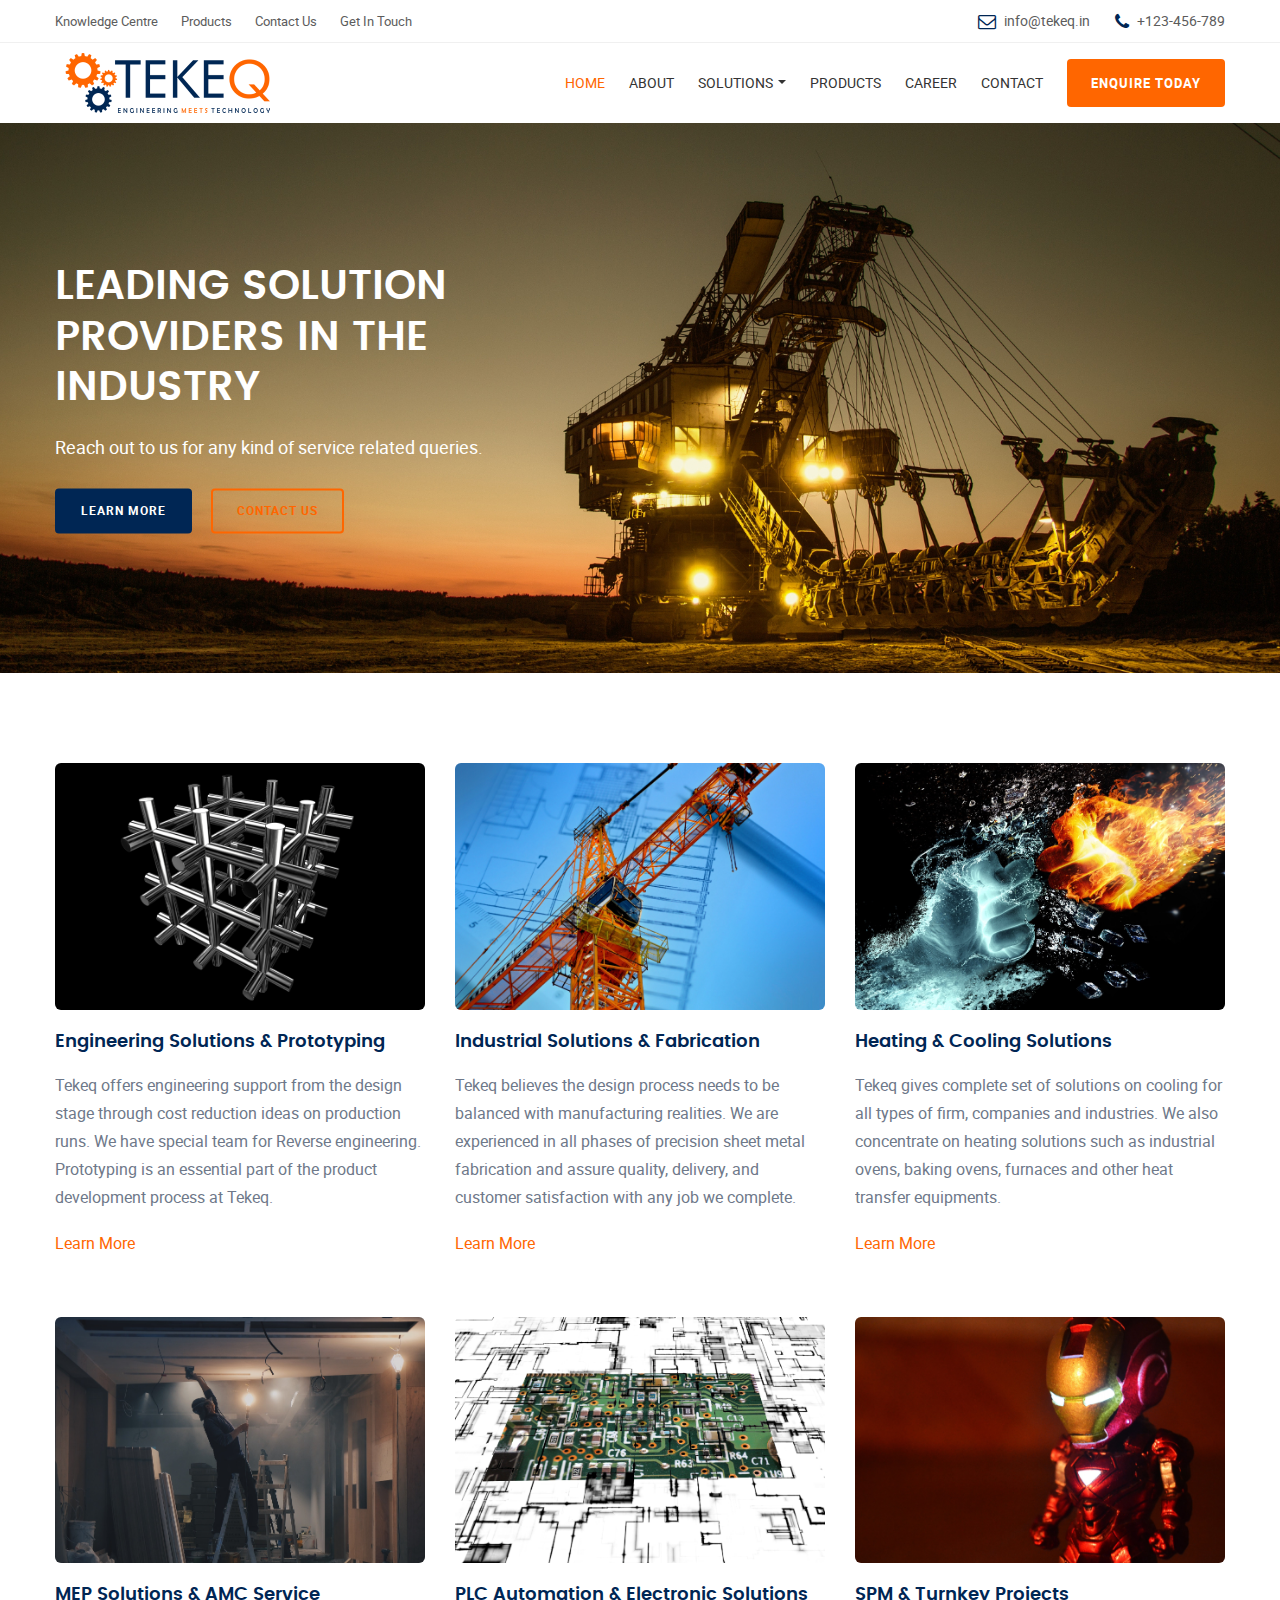
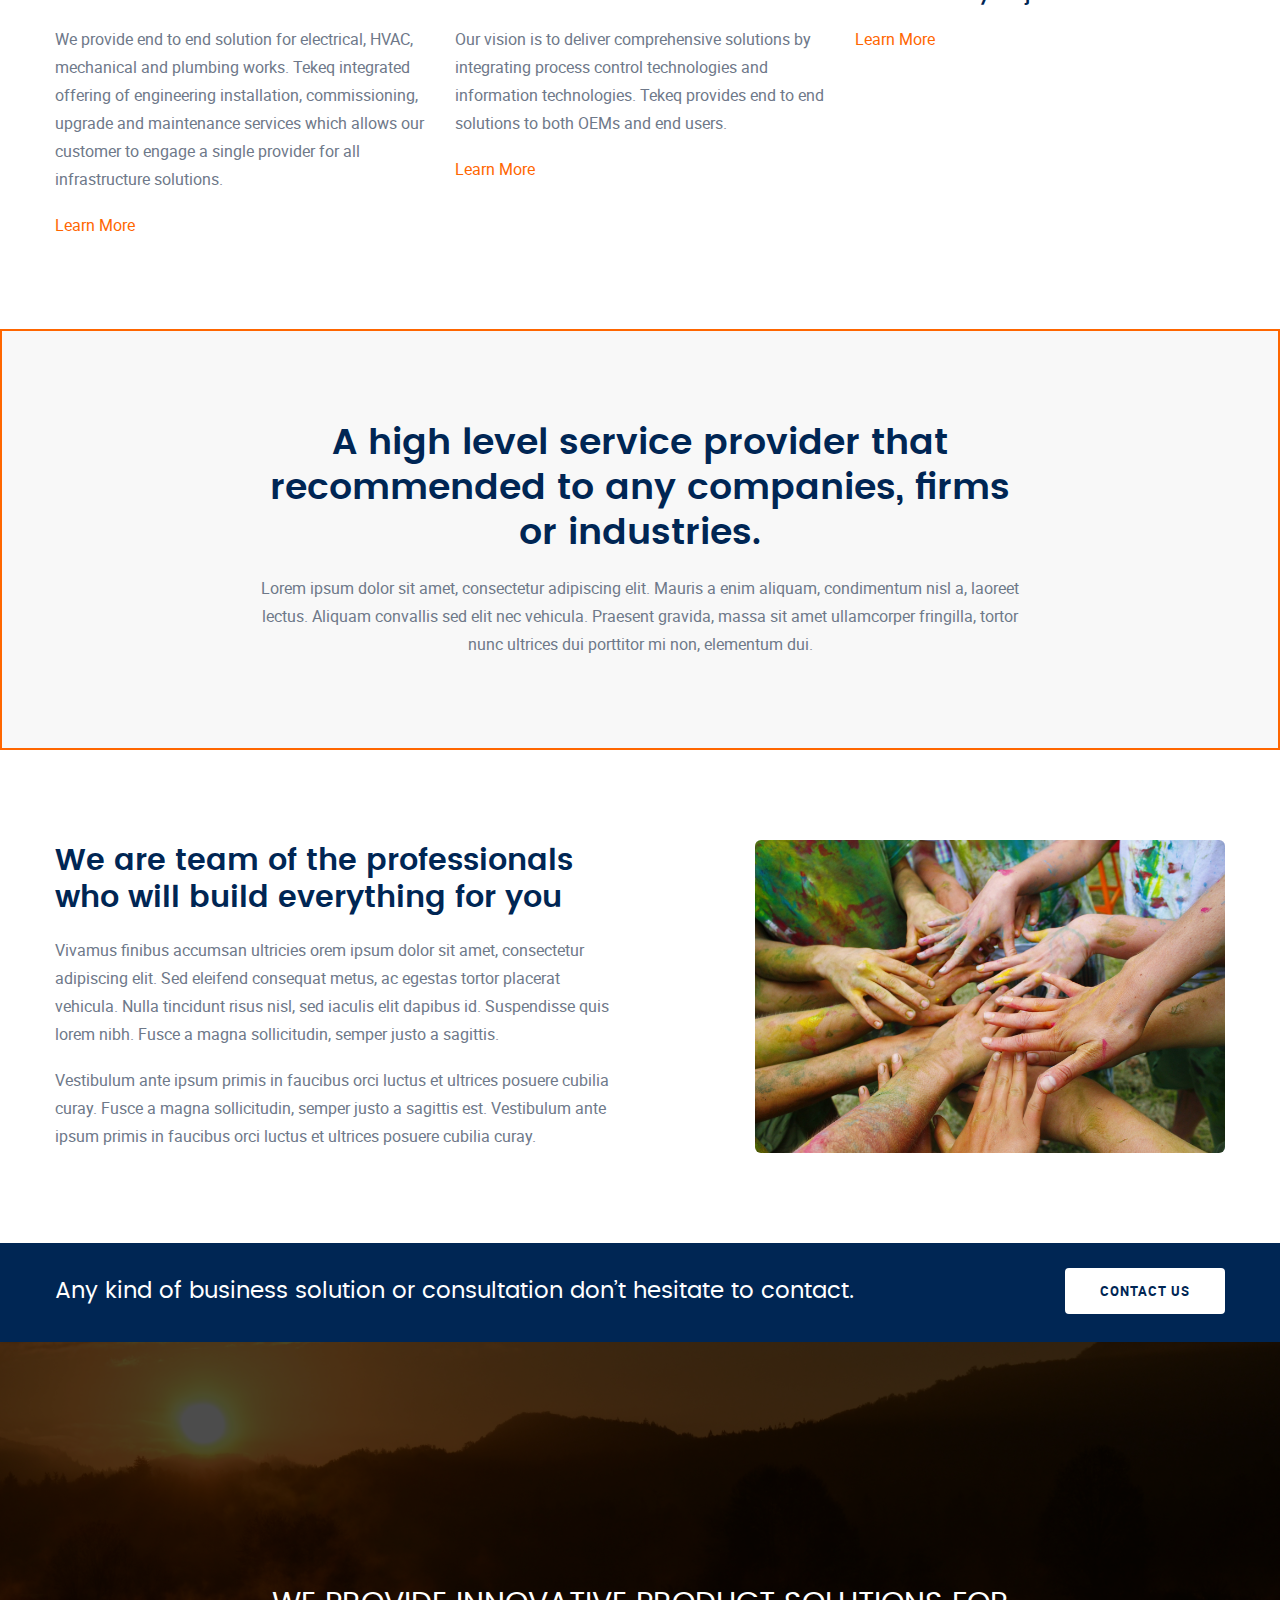
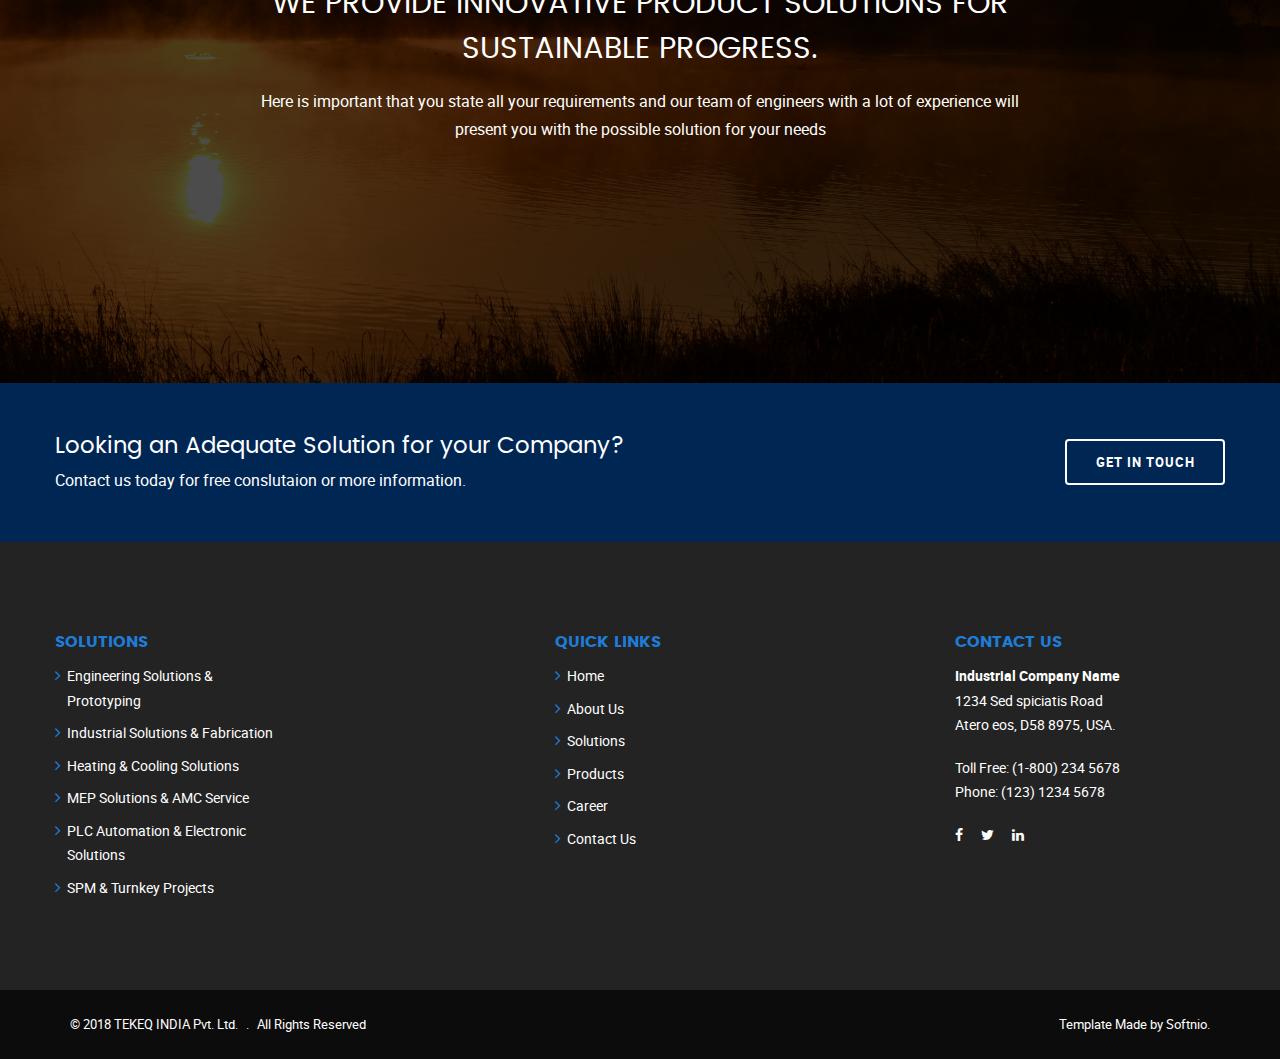
==== index.html @ ae59f421 "First commit" ====
<!DOCTYPE html>
<html lang="zxx">
<head>
	<title>TEKEQ - Engineering Meets Technology</title>
	<meta charset="utf-8" />
	<meta name="viewport" content="width=device-width, initial-scale=1.0" />
	<link rel="icon" href="image/favicon.png" type="image/png" sizes="16x16">
	<link rel="stylesheet" type="text/css" href="css/vendor.bundle.css">
	<link id="style-css" rel="stylesheet" type="text/css" href="css/style.css">
</head>
<body class="site-body style-v1">
	<!-- Header --> 
	<header class="site-header header-s1 is-sticky">
		<!-- Topbar -->
		<div class="topbar">
			<div class="container">
				<div class="row">
					<div class="top-aside top-left">
						<ul class="top-nav">
							<li><a href="#">Knowledge Centre</a></li>
							<li><a href="products.html">Products</a></li>
							<li><a href="contact.html">Contact Us</a></li>
							<li><a href="get-a-quote.html">Get In Touch</a></li>
						</ul>
					</div>
					<div class="top-aside top-right clearfix">
						<ul class="top-contact clearfix">
							<li class="t-email t-email1">
								<em class="fa fa-envelope-o" aria-hidden="true"></em>
								<span><a href="#">info@tekeq.in</a></span>
							</li>
							<li class="t-phone t-phone1">
								<em class="fa fa-phone" aria-hidden="true"></em>
								<span>+123-456-789</span>
							</li>
						</ul>
					</div>
				</div>
			</div>
		</div>
		<!-- #end Topbar -->
		<!-- Navbar -->
		<div class="navbar navbar-primary">
			<div class="container">
				<!-- Logo -->
				<a class="navbar-brand" href="./">
					<img class="logo logo-dark" alt="" src="image/logo.png" srcset="image/logo2x.png 2x">
					<img class="logo logo-light" alt="" src="image/logo-light.png" srcset="image/logo-light2x.png 2x">
				</a>
				<!-- #end Logo -->
				<div class="navbar-header">
					<button type="button" class="navbar-toggle collapsed" data-toggle="collapse" data-target="#mainnav" aria-expanded="false">
						<span class="sr-only">Menu</span>
						<span class="icon-bar"></span>
						<span class="icon-bar"></span>
						<span class="icon-bar"></span>
					</button>
					<!-- Q-Button for Mobile -->
					<div class="quote-btn"><a class="btn" href="get-a-quote.html">Enquire Today</a></div>
				</div>
				<!-- MainNav -->
				<nav class="navbar-collapse collapse" id="mainnav">
					<ul class="nav navbar-nav">
						<li class="dropdown active"><a href="./" class="dropdown-toggle">Home</a></li>
						<li><a href="about-us.html">About</a></li>
						<li class="dropdown">
							<a href="solutions.html" class="dropdown-toggle">Solutions <b class="caret"></b></a>
							<ul class="dropdown-menu">
								<li><a href="solution-engineering.html">Engineering Solutions & Prototyping</a></li>
								<li><a href="solution-industrial.html">Industrial Solutions & Fabrication</a></li>
								<li><a href="solution-heating.html">Heating & Cooling Solutions</a></li>
								<li><a href="solution-mep.html">MEP Solutions & AMC Service</a></li>
								<li><a href="solution-plc.html">PLC Automation & Electronic Solutions</a></li>
								<li><a href="solution-spm.html">SPM & Turnkey Projects</a></li>
							</ul>
						</li>
						<li><a href="products.html">Products</a></li>
						<li><a href="career.html">Career</a></li>
						<li><a href="contact.html">Contact</a></li>
						<li class="quote-btn"><a class="btn" href="get-a-quote.html">Enquire Today</a></li>
					</ul>
				</nav>        
				<!-- #end MainNav -->
			</div>
		</div>
		<!-- #end Navbar -->
		<!-- Banner/Slider -->
		<div id="slider" class="banner banner-slider carousel slide carousel-fade">
			<!-- Wrapper for Slides -->
			<div class="carousel-inner">
				<div class="item active">
					<!-- Set the first background image using inline CSS below. -->
					<div class="fill" style="background-image:url('image/leading_solution.jpg');">
						<div class="banner-content">
							<div class="container">
								<div class="row">
									<div class="banner-text al-left pos-left light">
										<div class="animated fadeInRight">
											<h2 class="ucap">Leading Solution Providers in the <br>Industry</h2>
											<p>Reach out to us for any kind of service related queries.</p>
											<div class="banner-cta">
												<a class="btn" href="solution-single.html">Learn More</a>
												<a class="btn btn-alt btn-outline" href="contact-us.html">Contact Us</a>
											</div>
										</div>
									</div>
								</div>
							</div>
						</div>
					</div>
				</div>
				<div class="item">
					<!-- Set the second background image using inline CSS below. -->
					<div class="fill" style="background-image:url('image/conduct.jpeg');">
						<div class="banner-content">
							<div class="container">
								<div class="row">
									<div class="banner-text al-left pos-left light">
										<div class="animated fadeInRight">
											<h2 class="ucap">High standard <br>of quality</h2>
											<p>We are perfectionists that will never, EVER compromise.</p>
											<div class="banner-cta">
												<a class="btn" href="solution-single-alter.html">Learn More</a>
												<a class="btn btn-light btn-outline" href="contact-us.html">Contact Us</a>
											</div>
										</div>
									</div>
								</div>
							</div>
						</div>					
					</div>
				</div>
				<div class="item">
					<!-- Set the third background image using inline CSS below. -->
					<div class="fill" style="background-image:url('image/team.jpeg');">
						<div class="banner-content">
							<div class="container">
								<div class="row">
									<div class="banner-text al-left pos-left light">
										<div class="animated fadeInRight">
											<h2 class="ucap">We are team of the professionals</h2>
											<p>Values are the part of our DNA.</p>
											<div class="banner-cta">
												<a class="btn" href="solution-single-extend.html">Learn More</a>
												<a class="btn btn-light btn-outline" href="contact-us.html">Contact Us</a>
											</div>
										</div>
									</div>
								</div>
							</div>
						</div>					
					</div>
				</div>
			</div>
			<!-- Left and right controls -->
			<a class="left carousel-control" href="#slider" role="button" data-slide="prev">
				<span class="glyphicon glyphicon-chevron-left" aria-hidden="true"></span>
				<span class="sr-only">Previous</span>
			</a>
			<a class="right carousel-control" href="#slider" role="button" data-slide="next">
				<span class="glyphicon glyphicon-chevron-right" aria-hidden="true"></span>
				<span class="sr-only">Next</span>
			</a>
		</div>
		<!-- #end Banner/Slider -->
	</header>
	<!-- End Header -->

	<!-- Service Section -->
	<div class="section section-services section-pad">
	    <div class="container">
	        <div class="content row">
	        	<!-- Feature Row  -->
				<div class="feature-row feature-service-row row">
					<div class="col-md-4 col-sm-6 even first">
						<!-- feature box -->
						<div class="feature boxed">
							<a href="solution-single.html">
								<div class="fbox-photo">
									<img src="image/engineering_solutions.jpg" alt="Engineering Solutions & Prototyping">
								</div>
							</a>
							<div class="fbox-content">
								<h3><a href="solution-single.html">Engineering Solutions & Prototyping</a></h3>
								<p>Tekeq offers engineering support from the design stage through cost reduction ideas on production runs. We have special team for Reverse engineering. Prototyping is an essential part of the product development process at Tekeq.</p>
								<p><a href="engineering-solutions.html" class="btn-link">Learn More</a></p>
							</div>
						</div>
						<!-- End Feature box -->
					</div>
					<div class="col-md-4 col-sm-6 odd">
						<!-- feature box -->
						<div class="feature boxed">
							<a href="solution-single-alter.html">
								<div class="fbox-photo">
									<img src="image/industrial_solutions.jpg" alt="Industrial Solutions & Fabrication">
								</div>
							</a>
							<div class="fbox-content">
								<h3><a href="solution-single-alter.html">Industrial Solutions & Fabrication</a></h3>
								<p>Tekeq believes the design process needs to be balanced with manufacturing realities. We are experienced in all phases of precision sheet metal fabrication and assure quality, delivery, and customer satisfaction with any job we complete.</p>
								<p><a href="industrial-solutions.html" class="btn-link">Learn More</a></p>
							</div>
						</div>
						<!-- End Feature box -->
					</div>
					<div class="col-md-4 col-sm-6 even">
						<!-- feature box -->
						<div class="feature boxed">
							<a href="solution-single-extend.html">
								<div class="fbox-photo">
									<img src="image/heating_cooling.jpg" alt="Heating & Cooling Solutions">
								</div>
							</a>
							<div class="fbox-content">
								<h3><a href="solution-single-extend.html">Heating & Cooling Solutions</a></h3>
								<p>Tekeq gives complete set of solutions on cooling for all types of firm, companies and industries. We also concentrate on heating solutions such as industrial ovens, baking ovens, furnaces and other heat transfer equipments.</p>
								<p><a href="heating-cooling.html" class="btn-link">Learn More</a></p>
							</div>
						</div>
						<!-- End Featur box -->
					</div>
					<div class="col-md-4 col-sm-6 odd">
						<!-- featured box -->
						<div class="feature boxed">
							<a href="solution-single.html">
								<div class="fbox-photo">
									<img src="image/mep.jpg" alt="MEP Solutions & AMC Service">
								</div>
							</a>
							<div class="fbox-content">
								<h3><a href="solution-single.html">MEP Solutions & AMC Service</a></h3>
								<p>We provide end to end solution for electrical, HVAC, mechanical and plumbing works. Tekeq integrated offering of engineering installation, commissioning, upgrade and maintenance services which allows our customer to engage a single provider for all infrastructure solutions.</p>
								<p><a href="solution-single.html" class="btn-link">Learn More</a></p>
							</div>
						</div>
						<!-- End Feature box -->
					</div>
					<div class="col-md-4 col-sm-6 odd">
						<!-- featured box -->
						<div class="feature boxed">
							<a href="solution-single-alter.html">
								<div class="fbox-photo">
									<img src="image/plc.jpg" alt="PLC Automation & Electronic Solutions">
								</div>
							</a>
							<div class="fbox-content">
								<h3><a href="solution-single-alter.html">PLC Automation & Electronic Solutions</a></h3>
								<p>Our vision is to deliver comprehensive solutions by integrating process control technologies and information technologies. Tekeq provides end to end solutions to both OEMs and end users.</p>
								<p><a href="solution-single-alter.html" class="btn-link">Learn More</a></p>
							</div>
						</div>
						<!-- End Feature box -->
					</div>
					<div class="col-md-4 col-sm-6 odd">
						<!-- featured box -->
						<div class="feature boxed">
							<a href="solution-single-extend.html">
								<div class="fbox-photo">
									<img src="image/spm_turnkey.jpg" alt="SPM & Turnkey Projects">
								</div>
							</a>
							<div class="fbox-content">
								<h3><a href="solution-single-extend.html">SPM & Turnkey Projects</a></h3>
								<p></p>
								<p><a href="solution-single-extend.html" class="btn-link">Learn More</a></p>
							</div>
						</div>
						<!-- End Feature box -->
					</div>
				</div>
				<!-- Feture Row  #end -->
	        </div>
	    </div>
	</div>
	<!-- End Section -->

	<!--Content  -->
	<div class="bg-light section-pad">
		<div class="container">
			<div class="content row">

				<div class="wide-sm center">
					<h1>A high level service provider that recommended to any companies, firms or industries.</h1>
					<p>Lorem ipsum dolor sit amet, consectetur adipiscing elit. Mauris a enim aliquam, condimentum nisl a, laoreet lectus. Aliquam convallis sed elit nec vehicula. Praesent gravida, massa sit amet ullamcorper fringilla, tortor nunc ultrices dui porttitor mi non, elementum dui.</p>
				</div>

			</div>			
		</div>
	</div>
	<!-- End conetnt -->

	<!-- Content -->
	<div class="section section-about section-pad">
		<div class="container">
			<div class="content row">

				<div class="row row-vm">
					<div class="col-md-6 res-m-bttm">
						<h2>We are team of the professionals who will build everything for you</h2>
						<p>Vivamus finibus accumsan ultricies orem ipsum dolor sit amet, consectetur adipiscing elit. Sed eleifend consequat metus, ac egestas tortor placerat vehicula. Nulla tincidunt risus nisl, sed iaculis elit dapibus id. Suspendisse quis lorem nibh. Fusce a magna sollicitudin, semper justo a sagittis.</p>
						<p>Vestibulum ante ipsum primis in faucibus orci luctus et ultrices posuere cubilia curay. Fusce a magna sollicitudin, semper justo a sagittis est. Vestibulum ante ipsum primis in faucibus orci luctus et ultrices posuere cubilia curay.</p>
					</div>
					<div class="col-md-5 col-md-offset-1">
						<img src="image/team.jpg" alt="">
					</div>
				</div>

			</div>	
		</div>
	</div>
	<!-- End content -->


	<!-- Call Action -->
	<div class="call-action cta-small">
		<div class="cta-block">
			<div class="container">
				<div class="content row">

					<div class="cta-sameline">
						<h3>Any kind of business solution or consultation don’t hesitate to contact.</h3>
						<a class="btn btn-light" href="contact.html">Contact Us</a>
					</div>

				</div>
			</div>
		</div>
	</div>
	<!-- End Section -->

	<!-- CTA-Parallax -->
	<div class="call-action has-parallax cta-large" style="background-image: url('image/innovative1.jpg');">
		<div class="cta-block">
			<div class="container">
				<div class="content row">

					<div class="cta-content wide-sm center">
						<h2>We provide innovative product solutions for sustainable progress.</h2>
						<p>Here is important that you state all your requirements and our team of engineers with a lot of experience will present you with the possible solution for your needs</p>
					</div>
				</div>
			</div>
		</div>
	</div>
	<!-- End Section -->

	<!-- 
	************** ONGOING PROJECT *************
	<div class="section section-projects recent-project section-pad">
	    <div class="container">
	        <div class="content row">
				<h2 class="heading-section center">Ongoing Project</h2>
				<div class="feature-row feature-project-row mgfix">
					<div class="owl-carousel loop has-carousel" data-items="4" data-navs="true">
						<div class="even">
							<div class="feature feature-project boxed">
								<a href="project-single.html">
									<div class="fbox-photo">
										<img src="image/work-sm-a.jpg" alt="">
									</div>
								</a>
								<div class="fbox-content">
									<h3><a href="project-single.html">Altria Warehouse Complex</a></h3>
								</div>
							</div>
						</div>
						<div class="odd">
							<div class="feature feature-project boxed">
								<a href="project-single.html">
									<div class="fbox-photo">
										<img src="image/work-sm-c.jpg" alt="">
									</div>
								</a>
								<div class="fbox-content">
									<h3><a href="project-single.html">Apollo Hill Project</a></h3>
								</div>
							</div>
						</div>
						<div class="even">
							<div class="feature feature-project boxed">
								<a href="project-single.html">
									<div class="fbox-photo">
										<img src="image/work-sm-b.jpg" alt="">
									</div>
								</a>
								<div class="fbox-content">
									<h3><a href="project-single.html">Balko Wind Power</a></h3>
								</div>
							</div>
						</div>
						<div class="odd">
							<div class="feature feature-project boxed">
								<a href="project-single.html">
									<div class="fbox-photo">
										<img src="image/work-sm-e.jpg" alt="">
									</div>
								</a>
								<div class="fbox-content">
									<h3><a href="project-single.html">Rocky Forge Refinary</a></h3>
								</div>
							</div>
						</div>
						<div class="odd">
							<div class="feature feature-project boxed">
								<a href="project-single.html">
									<div class="fbox-photo">
										<img src="image/work-sm-f.jpg" alt="">
									</div>
								</a>
								<div class="fbox-content">
									<h3><a href="project-single.html">Mingo Village Mining</a></h3>
								</div>
							</div>
						</div>
					</div>
				</div>
	        </div>
	    </div>
	</div>
	End ONGOING PROJECT

	*********** Testimonials **********
	<div class="section section-quotes section-pad bg-light">
		<div class="container">
			<div class="content row">
				<div class="col-md-offset-2 col-md-8 center">
					<h2 class="heading-section">What Our Client Say's</h2>
				</div>
				<div class="gaps"></div>
				<div class="testimonials">
					<div id="testimonial" class="quotes-slider col-md-8 col-md-offset-2">
						<div class="owl-carousel loop has-carousel" data-items="1" data-loop="true" data-dots="true" data-auto="true">
							<div class="item">
								<div class="quotes">
									<div class="quotes-text center">
										<p>Sed ut perspiciatis unde omnis iste natus error sit voluptatem accusantium doloremque laudantium, totam rem aperiam, eaque ipsa quae ab illo inventore veritatis et quasi architecto beatae vitae dicta sunt explicabo nemo enim ipsam.</p>
									</div>
									<div class="profile">
										<h5>John Doe</h5>
										<h6>CEO, Company Name</h6>
									</div>
								</div>
							</div>
							<div class="item">
								<div class="quotes">
									<div class="quotes-text center">
										<p>Sed ut perspiciatis unde omnis iste natus error sit voluptatem accusantium doloremque laudantium, totam rem aperiam, eaque ipsa quae ab illo inventore veritatis et quasi architecto beatae vitae dicta sunt explicabo. Nemo enim ipsam.</p>
									</div>
									<div class="profile">
										<h5>John Doe</h5>
										<h6>CEO, Company Name</h6>
									</div>
								</div>
							</div>
						</div>
					</div>
				</div>	
			</div>
		</div>
	</div> 
	End Testimonials

	************** Client logo *************
	<div class="section section-logos section-pad-md bdr-top bg-light">
		<div class="container">
			<div class="content row">
				<div class="owl-carousel loop logo-carousel">
					<div class="logo-item"><img alt="" width="190" height="82" src="image/cl-logo1.png"></div>
					<div class="logo-item"><img alt="" width="190" height="82" src="image/cl-logo2.png"></div>
					<div class="logo-item"><img alt="" width="190" height="82" src="image/cl-logo3.png"></div>
					<div class="logo-item"><img alt="" width="190" height="82" src="image/cl-logo4.png"></div>
					<div class="logo-item"><img alt="" width="190" height="82" src="image/cl-logo5.png"></div>
					<div class="logo-item"><img alt="" width="190" height="82" src="image/cl-logo6.png"></div>
				</div>
			</div>
		</div>	
	</div>
	End Client logo -->

	<!-- Call Action -->
	<div class="call-action bg-primary">
		<div class="cta-block">
			<div class="container">
				<div class="content row">

					<div class="cta-sameline">
						<h3>Looking an Adequate Solution for your Company?</h3>
						<p>Contact us today for free conslutaion or more information.</p>
						<a class="btn btn-outline" href="get-a-quote.html">Get In Touch</a>
					</div>

				</div>
			</div>
		</div>
	</div>
	<!-- End Section -->

	<!-- Footer Widget-->
	<div class="footer-widget section-pad">
		<div class="container">
			<div class="row">

				<div class="widget-row row">
					<div class="footer-col col-md-5 col-sm-6 res-m-bttm">
						<!-- Each Widget -->
						<div class="wgs wgs-footer wgs-menu">
							<h5 class="wgs-title">Solutions</h5>
							<div class="wgs-content">
								<ul class="menu col-md-6 npl">
									<li><a href="#">Engineering Solutions & Prototyping</a></li>
									<li><a href="#">Industrial Solutions & Fabrication</a></li>
									<li><a href="#">Heating & Cooling Solutions</a></li>
									<li><a href="#">MEP Solutions & AMC Service</a></li>
									<li><a href="#">PLC Automation & Electronic Solutions</a></li>
									<li><a href="#">SPM & Turnkey Projects</a></li>
								</ul>
								
							</div>
						</div>
						<!-- End Widget -->
					</div>
					<div class="footer-col col-md-4 col-sm-6 res-m-bttm">
						<!-- Each Widget -->
						<div class="wgs wgs-footer wgs-menu">
							<h5 class="wgs-title">Quick Links</h5>
							<div class="wgs-content">
								<ul class="menu">
									<li><a href="index.html">Home</a></li>
									<li><a href="about-us.html">About Us</a></li>
									<li><a href="solutions.html">Solutions</a></li>
									<li><a href="products.html">Products</a></li>
									<li><a href="career.html">Career</a></li>
									<li><a href="contact.html">Contact Us</a></li>
								</ul>
							</div>
						</div>
						<!-- End Widget -->
					</div>
					
					<div class="footer-col col-md-3 col-sm-6">
						<!-- Each Widget -->
						<div class="wgs wgs-footer">
							<h5 class="wgs-title">Contact us</h5>
							<div class="wgs-content">
								<p><strong>Industrial Company Name</strong><br>
									1234 Sed spiciatis Road <br>
									Atero eos, D58 8975, USA.</p>
								<p><span>Toll Free</span>: (1-800) 234 5678<br>
									<span>Phone</span>: (123) 1234 5678</p>
								<ul class="social">
									<li><a href="#"><em class="fa fa-facebook" aria-hidden="true"></em></a></li>
									<li><a href="#"><em class="fa fa-twitter" aria-hidden="true"></em></a></li>
									<li><a href="#"><em class="fa fa-linkedin" aria-hidden="true"></em></a></li>
								</ul>
							</div>
						</div>
						<!-- End Widget -->
					</div>

				</div>

			</div>
		</div>
	</div>
	<!-- End Footer Widget -->

	<!-- Copyright -->
	<div class="copyright">
		<div class="container">
			<div class="row">
				<div class="site-copy col-sm-7">
					<p>&copy; 2018 TEKEQ INDIA Pvt. Ltd. <span class="sep"> . </span> All Rights Reserved</p>
				</div>
				<div class="site-by col-sm-5 al-right">
					<p>Template Made by <a href="http://softnio.com/" target="_blank">Softnio.</a></p>
				</div>
 				
			</div>
		</div>
	</div>
	<!-- End Copyright -->

	<!-- Rreload Image for Slider -->
	<div class="preload hide">
		<img alt="" src="image/leading_solution.jpg">
		<img alt="" src="image/conduct.jpeg">
		<img alt="" src="image/team.jpeg">
	</div>
	<!-- End -->

	<!-- Preloader !active please if you want -->
	<!-- <div id="preloader"><div id="status">&nbsp;</div></div> -->
	<!-- Preloader End -->

	<!-- JavaScript Bundle -->
	<script src="js/jquery.bundle.js"></script>
	<!-- Theme Script init() -->
	<script src="js/script.js"></script>
	<!-- End script -->
</body>
</html>
---- css/style.css ----
/**
Template Name: Industrial - HTML Template
Author: Softnio
Version: 1.0.0
Update: 08.29.2017
*/
/**
 * Table of Contents
 * 1.0 - Fonts
 * 2.0 - Resets
 * 2.1 - General
 * 3.0 - Header/Navbar
 * 4.0 - Banner/Slider
 * 5.0 - Call-Action
 * 6.0 - Page Content
 * 7.0 - Forms
 * 8.0 - Stats
 * 9.0 - Testimonials
 * 10.0 - Clients Logo
 * 11.0 - Widgets
 * 12.0 - Footer / Copyright
 * 13.0 - Blog/News
 * 14.0 - FAQs
 * 15.0 - Feature Box
 * 16.0 - Teams Member
 * 17.0 - Gallery with Filter
 * 18.0 - Products
 * 19.0 - Responsive
 * 20.0 - Version Wise
 * 21.0 - Extra/Additional
 */
/* ===============================
	1.0 FONTS
   =============================== */
@font-face {
  font-family: 'Roboto';
  src: url("../fonts/roboto/roboto-regular-webfont.eot");
  src: url("../fonts/roboto/roboto-regular-webfont.eot?#iefix") format("embedded-opentype"), url("../fonts/roboto/roboto-regular-webfont.woff2") format("woff2"), url("../fonts/roboto/roboto-regular-webfont.woff") format("woff"), url("../fonts/roboto/roboto-regular-webfont.ttf") format("truetype");
  font-weight: 400;
}
@font-face {
  font-family: 'Roboto';
  src: url("../fonts/roboto/roboto-bold-webfont.eot");
  src: url("../fonts/roboto/roboto-bold-webfont.eot?#iefix") format("embedded-opentype"), url("../fonts/roboto/roboto-bold-webfont.woff2") format("woff2"), url("../fonts/roboto/roboto-bold-webfont.woff") format("woff"), url("../fonts/roboto/roboto-bold-webfont.ttf") format("truetype");
  font-weight: 700;
}
@font-face {
  font-family: 'Roboto';
  src: url("../fonts/roboto/roboto-light-webfont.eot");
  src: url("../fonts/roboto/roboto-light-webfont.eot?#iefix") format("embedded-opentype"), url("../fonts/roboto/roboto-light-webfont.woff2") format("woff2"), url("../fonts/roboto/roboto-light-webfont.woff") format("woff"), url("../fonts/oroboto/roboto-light-webfont.ttf") format("truetype");
  font-weight: 300;
}
@font-face {
  font-family: 'Poppins';
  src: url("../fonts/poppins/poppins-light-webfont.eot");
  src: url("../fonts/poppins/poppins-light-webfont.eot?#iefix") format("embedded-opentype"), url("../fonts/poppins/poppins-light-webfont.woff2") format("woff2"), url("../fonts/poppins/poppins-light-webfont.woff") format("woff"), url("../fonts/poppins/poppins-light-webfont.ttf") format("truetype");
  font-weight: 300;
}
@font-face {
  font-family: 'Poppins';
  src: url("../fonts/poppins/poppins-regular-webfont.eot");
  src: url("../fonts/poppins/poppins-regular-webfont.eot?#iefix") format("embedded-opentype"), url("../fonts/poppins/poppins-regular-webfont.woff2") format("woff2"), url("../fonts/poppins/poppins-regular-webfont.woff") format("woff"), url("../fonts/poppins/poppins-regular-webfont.ttf") format("truetype");
  font-weight: 400;
}
@font-face {
  font-family: 'Poppins';
  src: url("../fonts/poppins/poppins-semibold-webfont.eot");
  src: url("../fonts/poppins/poppins-semibold-webfont.eot?#iefix") format("embedded-opentype"), url("../fonts/poppins/poppins-semibold-webfont.woff2") format("woff2"), url("../fonts/poppins/poppins-semibold-webfont.woff") format("woff"), url("../fonts/poppins/poppins-semibold-webfont.ttf") format("truetype");
  font-weight: 600;
}
@font-face {
  font-family: 'Poppins';
  src: url("../fonts/poppins/poppins-bold-webfont.eot");
  src: url("../fonts/poppins/poppins-bold-webfont.eot?#iefix") format("embedded-opentype"), url("../fonts/poppins/poppins-bold-webfont.woff2") format("woff2"), url("../fonts/poppins/poppins-bold-webfont.woff") format("woff"), url("../fonts/poppins/poppins-bold-webfont.ttf") format("truetype");
  font-weight: 700;
}
/* ===============================
    2.0 Resets
   =============================== */
body {
  font-family: "Roboto", sans-serif;
  color: #6e7889;
  font-size: 16px;
  line-height: 1.75;
  font-weight: 400;
}

html, body {
  overflow-x: hidden;
}

h1, h2, h3, h4, h5, h6 {
  font-family: "Poppins", sans-serif;
  line-height: 1.25;
  font-weight: 600;
}
h1.color-secondary, h2.color-secondary, h3.color-secondary, h4.color-secondary, h5.color-secondary, h6.color-secondary {
  color: #FF6600;
}
h1.color-primary, h2.color-primary, h3.color-primary, h4.color-primary, h5.color-primary, h6.color-primary {
  color: #002654;
}

h1, .h1, .heading-lg, .heading-lg-lead {
  font-size: 2.25em;
  color: #002654;
}

h2, .h2 {
  font-size: 1.875em;
  color: #002654;
}

h3, .h3, h4, .h4, .heading-md, .heading-md-lead {
  font-size: 1.45em;
  font-weight: 600;
  color: #353a42;
}

h4, .h4 {
  font-size: 1.25em;
  color: #353a42;
}

h5, .h5 {
  font-size: 1.125em;
  font-weight: 700;
  color: #353a42;
}

h6, .h6, .heading-sm, .heading-sm-lead {
  font-size: .875em;
  color: #353a42;
  font-weight: 700;
}

ul, ol {
  padding: 0px;
  margin: 0px;
}
ul li, ol li {
  list-style: none;
}

h1, h2, h3, h4, h5, h6, p, ul, ol, table {
  margin: 0 0 18px;
}
h1:last-child, h2:last-child, h3:last-child, h4:last-child, h5:last-child, h6:last-child, p:last-child, ul:last-child, ol:last-child, table:last-child {
  margin-bottom: 0;
}

.heading-section {
  font-size: 1.875em;
}
.heading-section.heading-sm {
  font-size: 1.375em;
}

.heading-lead {
  font-size: 2.25em;
}
.heading-lead.heading-sm {
  font-size: 1.5em;
}

.heading-section, .heading-lead {
  margin-bottom: 30px;
}
.heading-section:last-child, .heading-lead:last-child {
  margin-bottom: 0;
}
.heading-section:not(.with-line) + h3, .heading-section:not(.with-line) + h4, .heading-section:not(.with-line) + h5, .heading-lead:not(.with-line) + h3, .heading-lead:not(.with-line) + h4, .heading-lead:not(.with-line) + h5 {
  margin-top: -20px;
}

.heading-section.with-line, .heading-lead.with-line {
  padding-bottom: 15px;
}
.heading-section.with-line::after, .heading-lead.with-line::after {
  display: block;
}

.heading-section {
  text-transform: uppercase;
  color: #002654;
  font-weight: 600;
}
.heading-section.color-secondary {
  color: #FF6600;
}
.heading-section.color-primary {
  color: #002654;
}
.heading-section.color-default {
  color: #b4b9c3;
}

.heading-sm-lead, .heading-md-lead, .heading-lg-lead {
  letter-spacing: 4px;
  font-weight: 300;
  font-family: "Roboto", sans-serif;
  text-transform: uppercase;
}
.heading-sm-lead + h1, .heading-sm-lead + h2, .heading-sm-lead + h3, .heading-sm-lead + h4, .heading-sm-lead + h5, .heading-sm-lead + h4, .heading-md-lead + h1, .heading-md-lead + h2, .heading-md-lead + h3, .heading-md-lead + h4, .heading-md-lead + h5, .heading-md-lead + h4, .heading-lg-lead + h1, .heading-lg-lead + h2, .heading-lg-lead + h3, .heading-lg-lead + h4, .heading-lg-lead + h5, .heading-lg-lead + h4 {
  margin-top: -5px;
}

.heading-sm-lead, .heading-md-lead {
  color: #353a42;
}
.heading-sm-lead.color-primary, .heading-md-lead.color-primary {
  color: #002654;
}
.heading-sm-lead.color-secondary, .heading-md-lead.color-secondary {
  color: #FF6600;
}

.with-line {
  position: relative;
  padding-bottom: 15px;
}
.with-line::after {
  display: none;
  content: "";
  position: absolute;
  bottom: 0;
  display: block;
  width: 60px;
  height: 2px;
  margin: 15px 0 0;
  background-color: #002654;
}
.light .with-line::after {
  background-color: #fff;
}
.with-line.al-center::after, .with-line.center::after {
  left: 50%;
  margin-left: -30px;
}
.with-line.al-right::after {
  right: 0;
}

.light, .light h1, .light h2, .light h3, .light h4, .light h5, .light h6 {
  color: #fff;
}

blockquote {
  margin: 30px 0;
  color: #888;
}
blockquote:first-child {
  margin-top: 0;
}
blockquote:last-child {
  margin-bottom: 0;
}
blockquote p:last-child strong {
  color: #002654;
}

p + h1, p + h2, p + h3, p + h4, p + h5, p + h4, ul + h1, ul + h2, ul + h3, ul + h4, ul + h5, ul + h4, ol + h1, ol + h2, ol + h3, ol + h4, ol + h5, ol + h4, table + h1, table + h2, table + h3, table + h4, table + h5, table + h4 {
  margin-top: 35px;
}

a {
  outline: 0;
  transition: all 0.5s;
  color: #002654;
}
a:link, a:visited {
  text-decoration: none;
}
a:hover, a:focus, a:active {
  outline: 0;
  color: #FF6600;
}

img {
  outline: 0;
  border: 0 none;
  max-width: 100%;
  height: auto;
  vertical-align: top;
  -ms-border-radius: 6px;
  border-radius: 6px;
}
img + h2, img h3, img h4 {
  margin-top: 15px;
}
img.alignright {
  padding: 0;
  float: right;
  margin: 5px 0 10px 30px;
}
img.alignleft {
  padding: 0;
  float: left;
  margin: 5px 30px 10px 0;
}
img.aligncenter {
  float: none;
  display: block;
  margin: 5px auto 15px;
}
img.aligncenter:first-child {
  margin-top: 0;
}
img.aligncenter:last-child {
  margin-bottom: 0;
}

hr, .hr {
  margin: 35px 0;
}
hr:first-child, .hr:first-child {
  margin-top: 0;
}
hr:last-child, .hr:last-child {
  margin-bottom: 0;
}

input:focus {
  border-color: #66afe9;
  outline: 0;
  box-shadow: 0 0 0 transparent;
}

.al-center, .center {
  text-align: center;
}
.al-center .with-line:after, .center .with-line:after {
  left: 50%;
  margin-left: -35px;
}

.al-right {
  text-align: right;
}
.al-right .with-line:after {
  right: 0;
}

.al-left {
  text-align: left;
}

.ucap {
  text-transform: uppercase;
}

#preloader {
  position: fixed;
  top: 0;
  left: 0;
  right: 0;
  bottom: 0;
  background-color: #fff;
  z-index: 10000;
}

#status {
  width: 100px;
  height: 100px;
  position: absolute;
  left: 50%;
  top: 50%;
  background-image: url(../image/loading.gif);
  background-repeat: no-repeat;
  background-position: center;
  background-size: 38px auto;
  margin: -50px 0 0 -50px;
}

#gmap {
  display: block;
  width: 100%;
  height: 400px;
  pointer-events: none;
  background: #58B;
}

.section-pad {
  padding-top: 90px;
  padding-bottom: 90px;
}
.section-pad-sm {
  padding-top: 45px;
  padding-bottom: 45px;
}
.section-pad-md {
  padding-top: 67.5px;
  padding-bottom: 67.5px;
}
.section-pad-lg {
  padding-top: 135px;
  padding-bottom: 135px;
}
.section-pad.nopd {
  padding-top: 0;
  padding-bottom: 0;
}

.pad-0, .nopd {
  padding: 0px;
}

.npl {
  padding-left: 0px;
}

.npr {
  padding-right: 0px;
}

.space-top {
  margin-top: 20px;
}
.space-top-sm {
  margin-top: 15px;
}
.space-top-md {
  margin-top: 30px;
}
.space-bottom {
  margin-bottom: 20px;
}
.space-bottom-sm {
  margin-bottom: 15px;
}
.space-bottom-md {
  margin-bottom: 30px;
}

.nomg {
  margin-top: 0;
  margin-bottom: 0;
}

.wide-lg {
  max-width: 1170px;
  margin: 0 auto;
}
.wide-md {
  max-width: 970px;
  margin: 0 auto;
}
.wide-sm {
  max-width: 770px;
  margin: 0 auto;
}
.wide-xs {
  max-width: 570px;
  margin: 0 auto;
}

.row-vm {
  align-items: center;
  display: flex;
}

.container-fluid > .row > .row {
  margin-left: 0;
  margin-right: 0;
}

.col-list .row + .row {
  margin-top: 30px;
}

.clear {
  clear: both;
  display: block;
  height: 0;
  width: 100%;
}

.first[class*="col-"] {
  clear: left;
}

.nomg[class*="wide-"] {
  margin: 0;
}

.imagebg {
  background-repeat: no-repeat;
  background-position: 50% 50%;
  background-size: cover;
  opacity: 0;
}
.imagebg img {
  display: none;
}
.imagebg.bgloaded {
  opacity: 1;
}

.has-bg, .fixed-bg {
  background-repeat: no-repeat;
  background-position: 50% 50%;
  background-size: cover;
}

.has-bg {
  position: relative;
}
.has-bg:after {
  position: absolute;
  top: 0;
  left: 0;
  right: 0;
  bottom: 0;
  content: "";
  background-color: #000;
  opacity: .6;
  z-index: 0;
}
.has-bg.bg-primary:after {
  background-color: #002654;
}
.has-bg.bg-secondary:after {
  background-color: #FF6600;
}
.has-bg.bg-light:after {
  background-color: #f8f8f8;
}
.has-bg .container {
  position: relative;
  z-index: 1;
}

.fixed-bg {
  background-attachment: fixed;
}

.error-page {
  background: url("../image/bg-404.jpg") no-repeat 50% 0;
  background-size: cover;
  min-height: 700px;
  padding-top: 200px;
  padding-bottom: 350px;
  text-align: center;
}
.error-page h1 {
  font-size: 150px;
  color: #002654;
}
.error-page p {
  font-size: 24px;
  font-weight: 300;
  color: #fff;
}
.error-page p + p {
  font-size: 16px;
  font-weight: 400;
  margin-top: 10px;
}
.error-page p + p a {
  color: #002654;
  box-shadow: 0 1px 0 #002654;
}
.error-page p + p a:hover {
  box-shadow: none;
}

.btn {
  font-family: "Roboto", sans-serif;
  font-size: 12px;
  line-height: 1.4;
  font-weight: 700;
  padding: 12px 24px;
  text-align: center;
  text-transform: uppercase;
  letter-spacing: 1px;
  color: #fff;
  border: 2px solid #002654;
  background-color: #002654;
  box-sizing: border-box;
  transition: all 0.4s;
  -ms-border-radius: 4px;
  border-radius: 4px;
}
.btn:hover, .btn:focus {
  background-color: #FF6600;
  border-color: #FF6600;
  color: #fff;
}
.btn.btn-alt {
  background: #FF6600;
  border-color: #FF6600;
}
.btn.btn-alt:hover, .btn.btn-alt:focus {
  background: #002654;
  border-color: #002654;
}
.btn.btn-outline {
  color: #002654;
  background-color: transparent;
}
.btn.btn-outline:hover, .btn.btn-outline:focus {
  color: #fff;
  background: #002654;
  border-color: #002654;
}
.btn.btn-outline.btn-alt {
  color: #FF6600;
}
.btn.btn-outline.btn-alt:hover, .btn.btn-outline.btn-alt:focus {
  color: #fff;
  background: #FF6600;
  border-color: #FF6600;
}
.btn.btn-outline.btn-light {
  color: #fff;
  border-color: #fff;
}
.btn.btn-outline.btn-light:hover, .btn.btn-outline.btn-light:focus {
  background: #002654;
  border-color: #002654;
}
.btn.btn-outline.btn-light.btn-alt:hover, .btn.btn-outline.btn-light.btn-alt:focus {
  background: #FF6600;
  border-color: #FF6600;
}
.btn.btn-light:not(.btn-outline) {
  color: #002654;
  border-color: #fff;
  background-color: #fff;
}
.btn.btn-light:not(.btn-outline):hover, .btn.btn-light:not(.btn-outline):focus {
  color: #fff;
  background: #002654;
  border-color: #002654;
}
.btn.btn-light:not(.btn-outline).btn-alt {
  color: #FF6600;
}
.btn.btn-light:not(.btn-outline).btn-alt:hover, .btn.btn-light:not(.btn-outline).btn-alt:focus {
  color: #fff;
  background: #FF6600;
  border-color: #FF6600;
}
.btn.btn-center {
  margin: 0 auto;
  width: auto;
  min-width: 160px;
}
.btn.btn-lg {
  padding: 16px 35px;
  font-size: 16px;
  -ms-border-radius: 4px;
  border-radius: 4px;
}
.btn.btn-md {
  padding: 8px 20px;
}
.btn.btn-sm {
  padding: 3px 12px 4px;
  font-weight: 400;
}
.btn.round {
  -ms-border-radius: 60px;
  border-radius: 60px;
}

.table-responsive {
  margin-bottom: 30px;
}
.table-responsive:last-child, .table-responsive .table {
  margin-bottom: 0;
}

.table > tbody > tr > td, .table > tbody > tr > th, .table > tfoot > tr > td, .table > tfoot > tr > th, .table > thead > tr > td, .table > thead > tr > th {
  border-color: #ececec;
}

.table.bdr-top, .table.bdr-bottom {
  border-color: #ececec;
}

.form-control {
  -webkit-box-shadow: none;
  -moz-box-shadow: none;
  box-shadow: none;
}
.form-control:focus {
  -webkit-box-shadow: 0 0 8px rgba(0, 0, 0, 0.1);
  -moz-box-shadow: 0 0 8px rgba(0, 0, 0, 0.1);
  box-shadow: 0 0 8px rgba(0, 0, 0, 0.1);
}
.form-control.error {
  border-color: #FF4346 !important;
}

form label.error {
  display: none !important;
}

.form-results {
  display: none;
  font-size: 12px;
  margin: 15px 0;
}
.form-results:first-child {
  margin-top: 0;
}
.form-results:last-child {
  margin-bottom: 0;
}

.gaps {
  clear: both;
  height: 20px;
  display: block;
  margin: 0;
}
.gaps.size-lg {
  height: 60px;
}
.gaps.size-md {
  height: 30px;
}
.gaps.size-xs {
  height: 10px;
}
.gaps.size-sm {
  height: 15px;
}
.gaps.size-section {
  height: 90px;
}

.color-primary {
  color: #002654;
}

.color-secondary {
  color: #FF6600;
}

.color-alternet {
  color: #064E94;
}

.bg-light {
  background: #f8f8f8;
  border: 2px solid #FF6600;
}

.bg-dark {
  background: #121112;
}

.bg-grey {
  background: #efefef;
}

.bg-primary {
  background: #002654;
}

.bg-secondary {
  background: #FF6600;
}

.bg-alternet {
  background: #064E94;
}

.bdr {
  border: 1px solid rgba(0, 0, 0, 0.04);
}
.bdr-y {
  border-top: 1px solid rgba(0, 0, 0, 0.04);
  border-bottom: 1px solid rgba(0, 0, 0, 0.04);
}
.bdr-x {
  border-left: 1px solid rgba(0, 0, 0, 0.04);
  border-right: 1px solid rgba(0, 0, 0, 0.04);
}
.bdr-top {
  border-top: 1px solid rgba(0, 0, 0, 0.04);
}
.bdr-bottom {
  border-bottom: 1px solid rgba(0, 0, 0, 0.04);
}
.bdr-none {
  border-color: transparent;
}

.social {
  margin: 0;
  padding: 0;
  list-style: none;
}
.social li {
  display: inline-block;
  margin-left: 15px;
}
.social li:first-child {
  margin-left: 0;
}

.preload {
  display: none;
}

.navbar-toggle {
  margin-right: 0px;
}

.carousel-control {
  visibility: hidden;
  -webkit-transition: opacity 1s ease-out;
  -moz-transition: opacity 1s ease-out;
  -o-transition: opacity 1s ease-out;
  transition: opacity 1s ease-out;
  opacity: 0;
  width: 60px;
}
.carousel-control.left, .carousel-control.right {
  background-image: none;
  filter: none;
}
.carousel-control .glyphicon-chevron-left, .carousel-control .glyphicon-chevron-right {
  width: 60px;
  height: 60px;
  padding-top: 10px;
  -ms-border-radius: 50px;
  border-radius: 50px;
  font-family: 'FontAwesome';
  text-shadow: none;
  font-size: 48px;
}
.carousel-control .glyphicon-chevron-left:hover, .carousel-control .glyphicon-chevron-right:hover {
  background: transparent;
}
.carousel-control .glyphicon-chevron-left {
  left: 10%;
}
.carousel-control .glyphicon-chevron-left:before {
  content: '\f104';
}
.carousel-control .glyphicon-chevron-right {
  right: 10%;
}
.carousel-control .glyphicon-chevron-right:before {
  content: '\f105';
}

.video-box {
  position: relative;
  margin-top: 40px;
  padding-top: 56%;
}
.video-box iframe {
  border: 1px solid #fbfbfb;
  -ms-border-radius: 6px;
  border-radius: 6px;
  position: absolute;
  top: 0;
  width: 100%;
  height: 100%;
  left: 0;
}

.panel-group .panel {
  border-radius: 0;
  box-shadow: none;
  border-bottom: 1px solid #eee;
  border: none;
}

.panel-default > .panel-heading {
  padding: 0;
  border-radius: 0;
  color: #212121;
  background-color: #fff;
  border: 0px;
}

.panel-title {
  font-size: 20px;
}
.panel-title > a {
  display: block;
  padding: 15px;
  text-decoration: none;
}

.more-less {
  float: right;
  color: #212121;
}

.panel-default > .panel-heading + .panel-collapse > .panel-body {
  border-top-color: #EEEEEE;
}

@keyframes fadeInLeft {
  from {
    opacity: 0;
    transform: translate3d(-50px, 0, 0);
  }
  to {
    opacity: 1;
    transform: none;
  }
}
@keyframes fadeInRight {
  from {
    opacity: 0;
    transform: translate3d(50px, 0, 0);
  }
  to {
    opacity: 1;
    transform: none;
  }
}
@keyframes fadeInUp {
  from {
    opacity: 0;
    transform: translate3d(0, 50px, 0);
  }
  to {
    opacity: 1;
    transform: none;
  }
}
/* ==========================================================================
    2.1 General / Common
   ========================================================================== */
.content-section {
  margin-top: 60px;
}
.content-section:first-child {
  margin-top: 0px;
}
.content .list-style li {
  position: relative;
  padding-left: 18px;
  margin-left: 0;
  margin-bottom: 12px;
}
.content .list-style li:last-child {
  margin-bottom: 0;
}
.content .list-style li:before {
  font-family: 'FontAwesome';
  content: '\f105';
  color: #002654;
  position: absolute;
  left: 1px;
  top: 3px;
  font-size: 16px;
  line-height: 18px;
}
.light .content .list-style li:before, .call-action:not(.dark) .content .list-style li:before {
  color: #fff;
}
.content .list-style.dots li:before {
  content: '\f111';
  font-size: 8px;
}
.content .list-style.list-sitemap li {
  margin-bottom: 10px;
  font-weight: 600;
}
.content .list-style.list-sitemap li:last-child {
  margin-bottom: 0;
}
.content .list-style.list-sitemap li ul {
  margin-top: 5px;
}
.content .list-style.list-sitemap li ul li {
  margin-top: 3px;
  font-weight: 400;
}
.content ol {
  margin-left: 50px;
}
.content ol li {
  list-style: decimal;
  list-style: decimal-leading-zero;
  padding-left: 5px;
  margin-bottom: 8px;
}
.content ol li:last-child {
  margin-bottom: 0;
}

.tab-custom .nav-tabs {
  background: #ececec;
  border-bottom: none;
  display: table;
  width: 100%;
}
.tab-custom .nav-tabs li {
  display: table-cell;
  float: none;
}
.tab-custom .nav-tabs li:last-child a {
  border-right-color: #ececec;
}
.tab-custom .nav-tabs li > a {
  border: 1px solid #ececec;
  border-right-color: #f5f5f5;
  text-align: center;
  border-radius: 0px;
  padding: 15px 2px;
  margin: 0px;
  font-size: 16px;
  color: #383838;
  line-height: 24px;
}
.tab-custom .nav-tabs li > a img {
  height: 60px;
  width: auto;
  margin-top: -5px;
}
.tab-custom .nav-tabs li.active > a, .tab-custom .nav-tabs li.active > a:hover, .tab-custom .nav-tabs li.active > a:focus {
  background: #f5f5f5;
  border-color: #f5f5f5;
}
.tab-custom .tab-content {
  background: #f5f5f5;
  padding: 30px 20px 25px 20px;
}
.tab-custom .tab-content h4 {
  color: #002654;
  font-weight: 700;
  font-size: 18px;
  margin-bottom: 15px;
}
.tab-custom .tab-content a {
  padding: 8px 16px;
  margin-top: 25px;
}
.tab-custom.tab-simple .nav-tabs {
  background: none;
}
.tab-custom.tab-simple .nav-tabs li {
  display: inline-block;
}
.tab-custom.tab-simple .nav-tabs li > a {
  padding: 12px 15px;
  border: 1px solid #ececec;
  background-color: #ececec;
}
.tab-custom.tab-simple .nav-tabs li.active > a {
  background-color: #fff;
  border-bottom-color: #fff;
}
.tab-custom.tab-simple .tab-content {
  background: none;
  border: 1px solid #ececec;
}

.accordion .panel {
  border-bottom: 1px solid rgba(0, 0, 0, 0.1);
}
.accordion .panel:last-child {
  border-bottom: 0 none;
}
.accordion .panel + .panel {
  margin-top: 0;
}
.accordion .panel-title {
  position: relative;
  font-size: 1.125em;
  font-family: "Roboto", sans-serif;
  font-weight: 400;
}
.accordion .panel-title a {
  color: #002654;
  padding: 16px 30px 17px 0;
}
.accordion .panel-title a .plus-minus {
  opacity: 0.4;
}
.accordion .panel-title a.collapsed {
  color: #6e7889;
}
.accordion .panel-title a.collapsed:hover {
  opacity: 0.7;
}
.accordion .panel-title a.collapsed:hover .plus-minus {
  opacity: 0.4;
}
.accordion .panel-title a.collapsed .plus-minus {
  opacity: 0.7;
}
.accordion .panel-title a.collapsed .plus-minus span:before {
  transform: rotate(-180deg);
}
.accordion .panel-title a.collapsed .plus-minus span:after {
  transform: rotate(0deg);
}
.accordion .panel-title a:hover {
  opacity: 1;
}
.accordion .panel-title a:hover .plus-minus {
  opacity: 1;
}
.accordion .panel-body {
  padding-right: 0;
  padding-left: 0;
  padding-bottom: 30px;
}
.accordion .plus-minus {
  opacity: 0.8;
  cursor: pointer;
  transition: opacity 350ms;
  display: block;
  position: absolute;
  right: 0;
  top: 50%;
  height: 18px;
  width: 18px;
  margin-top: -9px;
}
.accordion .plus-minus span {
  position: relative;
  height: 100%;
  display: block;
}
.accordion .plus-minus span:before, .accordion .plus-minus span:after {
  content: "";
  position: absolute;
  background: #666;
  transition: transform 100ms;
}
.accordion .plus-minus span:before {
  height: 2px;
  width: 100%;
  left: 0;
  top: 50%;
  margin-top: -1px;
  transform: rotate(180deg);
}
.accordion .plus-minus span:after {
  height: 100%;
  width: 2px;
  top: 0;
  left: 50%;
  margin-left: -1px;
  transform: rotate(90deg);
}
.accordion .plus-minus:hover {
  opacity: 0.3;
}
.accordion.filled .panel:last-child {
  border-bottom: 0;
}
.accordion.filled .panel-title {
  background-color: #f5f5f5;
}
.accordion.filled .panel-title a {
  background: #ececec;
  padding-left: 20px;
  color: #002654;
}
.accordion.filled .panel-title a.collapsed {
  background-color: transparent;
  color: #6e7889;
}
.accordion.filled .panel-title a.collapsed:hover {
  opacity: 0.7;
}
.accordion.filled .panel-body {
  padding-right: 20px;
  padding-left: 20px;
  padding-bottom: 20px;
}
.accordion.filled .plus-minus {
  right: 20px;
}

.panel-group:last-child {
  margin-bottom: 0;
}

.carousel {
  height: 100%;
}
.carousel .stky-banner {
  position: absolute;
  top: 0;
}
.carousel .carousel-inner, .carousel .item, .carousel .active {
  height: 100%;
}

.position {
  position: static;
}

.img-wrapper {
  position: absolute;
  bottom: 0px;
  max-width: 520px;
}

.contact-list {
  margin-top: 30px;
}
.contact-list:first-child {
  margin-top: 0;
}
.contact-list li {
  margin-bottom: 20px;
  padding-bottom: 0;
}
.contact-list li:last-child {
  margin-bottom: 0px;
}
.contact-list li .fa {
  color: #002654;
  font-size: 24px;
  display: block;
  width: 30px;
  float: left;
}
.contact-list li span {
  margin-left: 40px;
  display: block;
  line-height: 1.4;
}

.icon-box {
  width: 48px;
  height: 48px;
  display: inline-block;
  vertical-align: middle;
  color: #002654;
  transition: all 0.4s;
  text-align: center;
  font-size: 1.25em;
  line-height: 46px;
  margin: 2px 0;
  border: 1px solid transparent;
}
.light .icon-box {
  color: #fff;
}
.icon-box.left {
  text-align: left;
}
.icon-box.size-md {
  width: 60px;
  height: 60px;
  font-size: 1.75em;
  line-height: 58px;
}
.icon-box.size-sm {
  width: 24px;
  height: 24px;
  font-size: 14px;
  line-height: 22px;
}
.icon-box.size-sm span.icon {
  transform: scale(0.5) translate(-14px, -6px);
}
.icon-box.size-lg {
  width: 90px;
  height: 90px;
  font-size: 2.5em;
  line-height: 88px;
}
.icon-box.size-lg.sqaure, .icon-box.size-lg.round, .icon-box.size-lg.circle {
  border-width: 2px;
}
.icon-box.sqaure, .icon-box.round, .icon-box.circle {
  border-color: #002654;
}
.light .icon-box.sqaure, .light .icon-box.round, .light .icon-box.circle {
  border-color: #fff;
}
.icon-box.round {
  -ms-border-radius: 6px;
  border-radius: 6px;
}
.icon-box.circle {
  -ms-border-radius: 50%;
  border-radius: 50%;
}
.icon-box.icon-bg {
  background-color: #002654;
  color: #fff;
}
.icon-box.icon-bg-alt {
  background-color: #FF6600;
  color: #fff;
}
.icon-box.light {
  color: #fff;
}
.icon-box.light.sqaure, .icon-box.light.round, .icon-box.light.circle {
  border-color: #fff;
}
.icon-box.light.icon-bg {
  background-color: #fff;
  color: #002654;
}
.icon-box + h4, .icon-box + h3 {
  margin-top: 20px;
}
.icon-box span.icon {
  vertical-align: middle;
  margin-top: -5px;
}
.icon-box.style-s1, .icon-box.style-s2 {
  -ms-border-radius: 50%;
  border-radius: 50%;
  background-color: #002654;
  color: #fff;
}
.icon-box.style-s2 {
  background-color: #FF6600;
}
.icon-box.style-s3, .icon-box.style-s4 {
  -ms-border-radius: 6px;
  border-radius: 6px;
  border-color: #002654;
  color: #002654;
}
.icon-box.style-s4 {
  -ms-border-radius: 6px;
  border-radius: 6px;
  border-color: #FF6600;
  color: #FF6600;
}

.feature-intro .row + .row {
  margin-top: 60px;
}
.feature-intro a.btn-link {
  font-size: 12px;
  font-weight: 700;
  letter-spacing: 2px;
  text-transform: uppercase;
  display: inline-block;
  vertical-align: middle;
  color: #002654;
}
.feature-intro h4, .feature-intro h5 {
  font-weight: 600;
  font-family: "Roboto", sans-serif;
}

.owl-dots {
  text-align: center;
  margin-top: 20px;
}
.owl-dots .owl-dot {
  height: 10px;
  width: 10px;
  border-radius: 50%;
  border: 1px solid #002654;
  display: inline-block;
  margin: 0 5px;
}
.owl-dots .owl-dot.active {
  background: #002654;
}
.logo-carousel .owl-dots .owl-dot.active {
  background: #cdcdcd;
}
.logo-carousel .owl-dots .owl-dot {
  border-color: #cdcdcd;
}

.owl-nav .owl-prev, .owl-nav .owl-next {
  position: absolute;
  transform: translateY(-50%);
  top: 50%;
  border-radius: 50%;
  font-size: 24px;
  text-align: center;
  height: 50px;
  width: 50px;
  padding-top: 7px;
  opacity: .4;
}
.owl-nav .owl-prev:hover, .owl-nav .owl-next:hover {
  opacity: .7;
}
.owl-nav .owl-next {
  right: -50px;
}
.owl-nav .owl-prev {
  left: -50px;
}

/* ==========================================================================
    3.0 Header/Navbar
   ========================================================================== */
.site-header {
  z-index: 20;
  position: relative;
}
.site-header .navbar {
  border-radius: 0;
  border: 0 none;
  min-width: 300px;
  padding: 12px 0;
  color: #5c5c5c;
  background: #fff;
  margin: 0;
}
.site-header .navbar-brand {
  height: auto;
  padding: 0;
}
.site-header .navbar-brand img {
  width: auto;
  max-width: 100%;
  max-height: 60px;
}
.site-header .navbar-header .quote-btn {
  display: none;
}
.site-header .navbar-collapse {
  padding: 0;
  background-color: transparent;
  color: #333;
}
.site-header .logo-light {
  display: none;
}
.site-header .quote-btn {
  padding: 0;
  display: inline-block;
}
.site-header .quote-btn .btn {
  padding: 6px 25px;
  font-size: 12px;
  line-height: 24px;
  font-weight: 700;
  text-transform: uppercase;
  border: 0 none;
  color: #fff;
  background-color: #FF6600;
  margin: 0;
  vertical-align: middle;
}
.site-header .quote-btn .btn:hover {
  color: #fff;
  background-color: #002654;
}

.topbar {
  padding: 6px 0;
  color: #5c5c5c;
  background: #fff;
  border-bottom: 1px solid rgba(0, 0, 0, 0.06);
  font-size: 13px;
  line-height: 1;
}
.topbar .top-aside > p {
  margin: 0 10px 0 0;
}
.topbar .top-aside > * {
  float: left;
}
.topbar .top-left {
  float: left;
  max-width: 44%;
}
.topbar .top-right {
  float: right;
  max-width: 55%;
}
.topbar .top-contact .fa {
  border: 0 none;
  width: auto;
  height: auto;
  line-height: 27px;
}
.topbar .top-contact span {
  font-size: 1.1em;
  line-height: 30px;
}
.topbar .top-nav li a {
  line-height: 30px;
  padding-top: 0;
  padding-bottom: 0;
  transition: color .3s;
}
.topbar .quote-btn .btn {
  padding: 3px 15px;
  vertical-align: top;
}
.topbar .social:not(:last-child) {
  margin-right: 25px;
}
.topbar .social li a {
  line-height: 30px;
  font-size: 16px;
  color: #002654;
}

.top-nav {
  margin: 0;
  padding: 0;
  list-style: none;
}
.top-nav li {
  display: inline-block;
  vertical-align: middle;
}
.top-nav li:first-child {
  margin-left: -10px;
}
.top-nav a {
  padding: 6px 10px;
  color: inherit;
  font-size: 13px;
  line-height: 24px;
}
.top-nav a:hover, .top-nav a:focus {
  color: #002654;
}

.top-contact {
  margin: 0;
  list-style: none;
  font-size: 13px;
  line-height: 30px;
  color: inherit;
}
.top-contact .fa {
  height: 30px;
  width: 30px;
  line-height: 30px;
  text-align: center;
  border-radius: 50%;
  background: transparent;
  border: 1px solid #002654;
  color: #002654;
  font-size: 18px;
  margin-right: 5px;
  vertical-align: middle;
}
.top-contact span {
  font-size: 1.25em;
  font-weight: 400;
}
.top-contact li {
  margin-left: 25px;
  float: left;
  line-height: 1;
}
.top-contact li:first-child {
  margin-left: 0;
}
.top-contact a {
  color: inherit;
}
.top-contact a:hover {
  color: #002654;
}

.header-top {
  margin-top: 10px;
  margin-right: -15px;
  float: right;
}
.header-top > * {
  float: left;
  margin-left: 25px;
}
.header-top > *:first-child {
  margin-left: 0;
}
.header-top .top-contact {
  line-height: 40px;
}
.header-top .top-contact .fa {
  height: 40px;
  width: 40px;
  line-height: 38px;
}
.header-top .top-contact span {
  vertical-align: middle;
}
.header-top .quote-btn .btn {
  padding: 12px 22px;
  margin-top: -4px;
}
.header-top .social li a {
  line-height: 40px;
  font-size: 16px;
  color: #002654;
}
.header-top .social.social-s2 li:not(:first-child) {
  margin-left: 4px;
}
.header-top .social.social-s2 li a {
  display: inline-block;
  height: 40px;
  width: 40px;
  line-height: 38px;
  text-align: center;
  border-radius: 50%;
  background: #002654;
  border: 1px solid #002654;
  color: #fff;
  font-size: 16px;
  vertical-align: middle;
}
.header-top .social.social-s2 li a:hover {
  opacity: .5;
}

.navbar-nav {
  width: 100%;
}
.navbar-nav > li > a {
  background: transparent;
  text-transform: uppercase;
  color: inherit;
  font-family: "Roboto", sans-serif;
  font-weight: 400;
  font-size: 14px;
  line-height: 20px;
  padding: 14px 12px;
  transition: background 350ms, color 350ms, border-color 350ms;
}
.navbar-nav > li.active > a, .navbar-nav > li > a:hover, .navbar-nav > li > a:focus {
  color: #FF6600;
  background: transparent;
}
.navbar-nav > li > .dropdown-menu .dropdown-menu {
  top: 0;
  margin-top: 0;
}
.navbar-nav > li:hover > .dropdown-menu {
  top: 100%;
  margin-top: 0;
  opacity: 1;
  visibility: visible;
}
.navbar-nav > li.quote-btn {
  margin-left: 12px;
  float: right;
}
.navbar-nav > li.quote-btn .btn {
  padding: 12px 24px;
  font-size: 13px;
  font-weight: 600;
  letter-spacing: 1px;
  border: 0 none;
}
.navbar-nav .dropdown-menu {
  background: #002654;
  border: 0px;
  border-radius: 0;
  padding: 0px;
  left: 0;
  top: -999em;
  display: block;
  opacity: 0;
  width: 270px;
  visibility: hidden;
  transition: opacity .3s, visibility .4s;
}
.navbar-nav .dropdown-menu .dropdown-menu {
  left: 270px;
  opacity: 0;
}
.navbar-nav .dropdown-menu li {
  position: relative;
}
.navbar-nav .dropdown-menu li a {
  padding: 10px 25px 10px 15px;
  color: #fff;
  text-transform: inherit;
}
.navbar-nav .dropdown-menu li:hover .dropdown-menu {
  opacity: 1;
  visibility: visible;
  height: auto;
}
.navbar-nav .dropdown-menu li.dropdown > a:after {
  content: "\f105";
  display: block;
  position: absolute;
  top: 50%;
  right: 8px;
  opacity: .5;
  margin-top: -7px;
  height: 14px;
  width: 12px;
  text-align: center;
  font-size: 13px;
  line-height: 14px;
  font-family: "FontAwesome";
}
.navbar-nav .dropdown-menu.active > a, .navbar-nav .dropdown-menu li > a:hover, .navbar-nav .dropdown-menu li > a:focus {
  color: #fff;
  background-color: #064E94;
}
.navbar-nav .dropdown-menu > .active > a, .navbar-nav .dropdown-menu > .active > a:focus, .navbar-nav .dropdown-menu > .active > a:hover {
  color: #fff;
  background-color: #064E94;
}
.navbar-nav .label {
  margin-top: -6px;
  vertical-align: middle;
  display: inline-block;
  font-family: "Roboto", sans-serif;
  margin-left: 3px;
}
.navbar-nav .caret {
  margin-top: 0;
  vertical-align: middle;
  transform: translateY(-50%);
}

.header-s1 .navbar {
  padding: 0;
}
.header-s1 .navbar-nav > li > a {
  padding-top: 30px;
  padding-bottom: 30px;
}
.header-s1 .navbar-nav > li.quote-btn {
  margin-top: 16px;
}
.header-s1 .navbar-brand {
  margin-top: 10px;
  margin-bottom: 10px;
}
.header-s1 .navbar-collapse {
  margin-right: -15px;
  float: right;
  width: auto;
}
.header-s1.is-transparent {
  color: #fff;
}
.header-s1.is-transparent:after {
  position: absolute;
  content: '';
  display: block;
  top: -200px;
  left: 0;
  right: 0;
  height: 350px;
  opacity: .7;
  background: -moz-linear-gradient(top, black 0%, transparent 100%);
  background: -webkit-linear-gradient(top, black 0%, transparent 100%);
  background: linear-gradient(to bottom, black 0%, transparent 100%);
}
.header-s1.is-transparent .topbar, .header-s1.is-transparent .navbar {
  background: transparent;
  position: absolute;
  width: 100%;
  z-index: 9;
  color: #fff;
}
.header-s1.is-transparent .topbar + .navbar {
  margin-top: 43px;
}
.header-s1.is-transparent .topbar {
  border-color: rgba(255, 255, 255, 0.1);
}
.header-s1.is-transparent .topbar a:not(.btn):hover {
  color: #fff;
  opacity: .5;
}
.header-s1.is-transparent .navbar-nav > li > a:not(.btn):after {
  content: "";
  position: absolute;
  left: 12px;
  bottom: 25px;
  width: 18px;
  height: 2px;
  background-color: #fff;
  opacity: 0;
  transition: all .4s;
}
.header-s1.is-transparent .navbar-nav > li.active > a:after, .header-s1.is-transparent .navbar-nav > li > a:hover:after {
  opacity: 1;
}
.header-s1.is-transparent .navbar-nav > li.active > a, .header-s1.is-transparent .navbar-nav > li > a:hover, .header-s1.is-transparent .navbar-nav > li > a:focus {
  color: #fff;
}
.header-s1.is-transparent .navbar-collapse, .header-s1.is-transparent .top-contact .fa {
  color: #fff;
}
.header-s1.is-transparent .navbar-brand .logo-light {
  display: block;
}
.header-s1.is-transparent .navbar-brand .logo-dark {
  display: none;
}
.header-s1.is-transparent.has-fixed .topbar + .navbar {
  margin-top: 0;
}
.header-s1.is-transparent.has-fixed .navbar {
  background: #fff;
  color: #333;
}
.header-s1.is-transparent.has-fixed .navbar-nav > li.active > a, .header-s1.is-transparent.has-fixed .navbar-nav > li > a:hover, .header-s1.is-transparent.has-fixed .navbar-nav > li > a:focus {
  color: #002654;
}
.header-s1.is-transparent.has-fixed .navbar-nav > li.quote-btn .btn {
  color: #fff;
}
.header-s1.is-transparent.has-fixed .navbar-nav > li > a
.navbar-nav > li > a:not(.btn)::after {
  background-color: #002654;
}
.header-s1.is-transparent.has-fixed .navbar-collapse {
  color: #333;
}
.header-s1.is-transparent.has-fixed .banner {
  margin-top: 0;
}
.header-s1.is-transparent.has-fixed .navbar-brand .logo-light {
  display: none;
}
.header-s1.is-transparent.has-fixed .navbar-brand .logo-dark {
  display: block;
}
.header-s1.has-fixed .navbar {
  position: fixed;
  width: 100%;
  z-index: 9;
  top: 0;
}
.header-s1.has-fixed .banner {
  margin-top: 80px;
}

.header-s2 .navbar, .header-s3 .navbar {
  padding-bottom: 0;
}
.header-s2 .navbar > .container, .header-s3 .navbar > .container {
  padding: 0;
}
.header-s2 .navbar > .container .navbar-brand, .header-s3 .navbar > .container .navbar-brand {
  margin-left: 0;
}
.header-s2 .navbar > .container .header-top, .header-s3 .navbar > .container .header-top {
  margin-right: 0;
}
.header-s2 .navbar-collapse, .header-s3 .navbar-collapse {
  width: 100%;
  float: left;
  clear: left;
  margin: 12px 0 0;
  background: #002654;
  color: #fff;
}
.header-s2 .navbar-collapse > ul.nav, .header-s3 .navbar-collapse > ul.nav {
  position: relative;
  z-index: 2;
}
.header-s2 .navbar-nav > li.quote-btn .btn, .header-s3 .navbar-nav > li.quote-btn .btn {
  padding: 16px 24px;
  border-radius: 0;
}
.header-s2 .navbar-nav > li.quote-btn .btn:hover, .header-s3 .navbar-nav > li.quote-btn .btn:hover {
  background: #064E94;
  color: #fff;
}
.header-s2 .navbar-nav > li.active > a, .header-s2 .navbar-nav > li > a:hover, .header-s2 .navbar-nav > li > a:focus, .header-s2 .dropdown-menu > .active > a, .header-s2 .dropdown-menu > .active > a:focus, .header-s2 .dropdown-menu > .active > a:hover, .header-s3 .navbar-nav > li.active > a, .header-s3 .navbar-nav > li > a:hover, .header-s3 .navbar-nav > li > a:focus, .header-s3 .dropdown-menu > .active > a, .header-s3 .dropdown-menu > .active > a:focus, .header-s3 .dropdown-menu > .active > a:hover {
  color: #fff;
  background: #064E94;
}
.header-s2 .top-nav li a, .header-s3 .top-nav li a {
  font-size: 12px;
  line-height: 40px;
  text-transform: uppercase;
}

.header-s2 {
  border-top: 3px solid #002654;
}
.header-s2.has-fixed .navbar-brand, .header-s2.has-fixed .header-top {
  display: none;
}
.header-s2.has-fixed .navbar {
  position: fixed;
  top: -24px;
  width: 100%;
  z-index: 9;
}
.header-s2.has-fixed .banner {
  margin-top: 136px;
}
.header-s2 .navbar-nav > li > a {
  padding: 18px 24px;
}
.header-s2 .navbar-collapse:after {
  content: "";
  display: block;
  position: absolute;
  background: #002654;
  left: 0;
  right: 0;
  height: 56px;
  width: 100%;
  z-index: 0;
}

.header-s3.has-fixed .navbar-brand, .header-s3.has-fixed .header-top {
  display: none;
}
.header-s3.has-fixed .navbar {
  position: fixed;
  top: -24px;
  width: 100%;
  z-index: 9;
  background: transparent;
}
.header-s3.has-fixed .banner {
  margin-top: 122px;
}
.header-s3 .navbar-collapse {
  position: relative;
  z-index: 5;
}
.header-s3 .banner {
  margin-top: -28px;
}
.header-s3 .navbar-nav > li > a {
  padding: 18px 20px;
}

/* ==========================================================================
    4.0 Banner/Slider
   ========================================================================== */
.banner-text {
  color: #6e7889;
  position: relative;
  padding-top: 67.5px;
  padding-bottom: 67.5px;
  z-index: 1;
  font-size: 15px;
}
.banner-text.wide-md {
  max-width: 580px;
}
.banner-text.wide-sm {
  max-width: 420px;
}
.banner-text.wide-lg {
  max-width: 720px;
}
.banner-text.pos-center {
  margin: 0 auto;
}
.banner-text.pos-left {
  float: left;
}
.banner-text.pos-right {
  float: right;
}
.banner-text.al-center:not(.pos-center), .banner-text.center:not(.pos-center) {
  margin: 0 auto;
}
.banner-text.light {
  color: #fff;
}
.banner-text.dark {
  color: #2a2e34;
}
.banner-text h1, .banner-text h2 {
  color: inherit;
  font-size: 2.25em;
}
.banner-text h1 strong, .banner-text h2 strong {
  color: #002654;
}
.banner-text .with-line:after {
  background-color: #fff;
}
.banner-text .animated {
  animation-delay: 350ms;
  animation-duration: 1s;
}
.banner-text .banner-cta:not(:first-child) {
  margin-top: 25px;
}
.banner-text .btn {
  font-weight: 700;
  letter-spacing: 1px;
  text-transform: uppercase;
}
.banner-text .btn + .btn {
  margin-left: 15px;
}
.banner-text .page-title {
  color: inherit;
  font-size: 3em;
  font-weight: 400;
  text-transform: uppercase;
  margin-bottom: 0px;
}
.banner-text .page-breadcrumb {
  margin-top: 10px;
  font-size: 1em;
}
.banner-text .page-breadcrumb a {
  color: inherit;
}
.banner-text .page-breadcrumb span.current, .banner-text .page-breadcrumb a:hover {
  color: #002654;
}

.banner-slider {
  height: 550px;
}
.banner-slider .carousel-inner .item {
  transition-property: opacity;
}
.banner-slider .carousel-inner .item, .banner-slider .carousel-inner .active.left, .banner-slider .carousel-inner .active.right {
  opacity: 0;
}
.banner-slider .carousel-inner .active, .banner-slider .carousel-inner .next.left, .banner-slider .carousel-inner .prev.right {
  opacity: 1;
}
.banner-slider .carousel-inner .next, .banner-slider .carousel-inner .prev, .banner-slider .carousel-inner .active.left, .banner-slider .carousel-inner .active.right {
  left: 0;
  transform: translate3d(0, 0, 0);
}
.banner-slider .banner-content {
  position: relative;
  top: 50%;
  transform: translate(0, -50%);
}
.banner-slider .banner-text {
  width: 100%;
  max-width: 600px;
  position: relative;
  font-size: 18px;
  padding-top: 0;
  padding-bottom: 0;
}
.banner-slider .banner-boxed {
  padding: 35px 35px 40px;
  background: rgba(0, 0, 0, 0.6);
}
.banner-slider:hover > .carousel-control {
  opacity: 1;
  visibility: visible;
}
.banner-slider .fill {
  width: 100%;
  height: 100%;
  background-position: center center;
  background-size: cover;
}

.banner-intro .container > .content {
  padding-top: 15px;
  padding-bottom: 15px;
}
.banner-intro .banner-text {
  font-size: 18px;
  padding-top: 135px;
  padding-bottom: 135px;
}

.banner-static {
  background-color: #000;
  position: relative;
  text-align: center;
  width: 100%;
  padding: 15px 0;
  min-height: 320px;
}
.banner-static .banner-text {
  color: #fff;
  padding-top: 0;
  padding-bottom: 0;
  position: absolute;
  left: 50%;
  top: 50%;
  transform: translate(-50%, -50%);
}
.banner-static.banner-intro {
  min-height: 550px;
}
.banner-static.only-pg-title {
  min-height: 160px;
}
.banner-static.bg-grey, .banner-static.bg-light {
  background: #efefef;
}
.banner-static.bg-grey .banner-text, .banner-static.bg-light .banner-text {
  color: #6e7889;
}
.banner-static.bg-grey .light, .banner-static.bg-light .light {
  color: #fff;
}
.banner-static.bg-grey .dark, .banner-static.bg-light .dark {
  color: #6e7889;
}
.banner-static .imagebg {
  position: absolute;
  z-index: 0;
  top: 0;
  left: 0;
  right: 0;
  bottom: 0;
  -ms-border-radius: 0;
  border-radius: 0;
}

.navbar-fixed-top + .banner-static {
  padding: 145px 0 15px;
}

/* ==========================================================================
    5.0 CTA / Call-Action
   ========================================================================== */
.call-action {
  color: #fff;
  background-color: #002654;
  background-repeat: no-repeat;
  background-position: center center;
  background-size: cover;
  position: relative;
}
.call-action .cta-block {
  padding: 45px 0;
  width: 100%;
  height: 100%;
  overflow: hidden;
  display: table;
}
.call-action .cta-block > .cta-sameline {
  padding: 0;
}
.call-action h1, .call-action h2, .call-action h3, .call-action h4 {
  font-weight: 400;
  color: inherit;
  line-height: 1.5;
  margin: 15px 0;
}
.call-action p {
  margin: 15px 0;
}
.call-action h1, .call-action h2 {
  text-transform: uppercase;
}
.call-action a:not(.btn) {
  color: inherit;
  text-decoration: underline;
}
.call-action a:not(.btn):hover {
  text-decoration: none;
}
.call-action .cta-num {
  font-size: 1.25em;
  line-height: 28px;
  font-weight: 300;
}
.call-action .cta-num strong {
  font-weight: inherit;
  font-size: 1.7em;
  display: inline-block;
  letter-spacing: 1px;
  padding-left: 5px;
}
.call-action .cta-num a:not(.btn) {
  text-decoration: none;
}
.call-action .cta-num a:not(.btn):hover {
  box-shadow: 0 1px 0 #fff;
}
.call-action .btn {
  min-width: 160px;
  font-size: 13px;
  letter-spacing: 1px;
  text-transform: uppercase;
  margin-top: 20px;
}
.call-action .btn:first-child {
  margin-top: 0;
}
.call-action .btn.btn-light {
  color: #002654;
}
.call-action .btn.btn-light:hover {
  color: #fff;
  background-color: #FF6600;
  border-color: #FF6600;
}
.call-action .btn.btn-outline:hover {
  background-color: #fff;
}
.call-action.bg-grey {
  background-color: #f0f0f0;
}
.call-action.bg-light {
  background-color: #fbfbfb;
  border-top: 1px solid rgba(0, 0, 0, 0.04);
  border-bottom: 1px solid rgba(0, 0, 0, 0.04);
}
.call-action.bg-grey, .call-action.bg-light {
  color: #002654;
}
.call-action.bg-grey p, .call-action.bg-light p {
  color: #6e7889;
}
.call-action.bg-primary {
  background-color: #002654;
}
.call-action.bg-primary .btn:not(.btn-light), .call-action:not([class*='bg-']) .btn:not(.btn-light) {
  color: #fff;
  background-color: #FF6600;
  border-color: #FF6600;
}
.call-action.bg-primary .btn:not(.btn-light):hover, .call-action.bg-primary .btn:not(.btn-light):focus, .call-action:not([class*='bg-']) .btn:not(.btn-light):hover, .call-action:not([class*='bg-']) .btn:not(.btn-light):focus {
  color: #002654;
}
.call-action.bg-secondary {
  background-color: #FF6600;
}
.call-action.bg-secondary .btn:not(.btn-light) {
  color: #fff;
  background-color: #002654;
  border-color: #002654;
}
.call-action.bg-secondary .btn:not(.btn-light):hover, .call-action.bg-secondary .btn:not(.btn-light):focus {
  color: #FF6600;
}
.call-action.bg-secondary .btn-light {
  color: #FF6600;
}
.call-action.bg-secondary .btn-light:hover {
  color: #fff;
  background-color: #002654;
  border-color: #002654;
}
.call-action.bg-primary .btn:not(.btn-light):hover, .call-action.bg-primary .btn:not(.btn-light):focus, .call-action.bg-secondary .btn:not(.btn-light):hover, .call-action.bg-secondary .btn:not(.btn-light):focus, .call-action:not([class*='bg-']) .btn:not(.btn-light):hover, .call-action:not([class*='bg-']) .btn:not(.btn-light):focus {
  background-color: #fff;
  border-color: #fff;
}
.call-action.bg-primary .btn.btn-outline, .call-action.bg-secondary .btn.btn-outline, .call-action:not([class*='bg-']) .btn.btn-outline {
  border-color: #fff;
  color: #fff;
  background-color: transparent;
}
.call-action.has-parallax {
  background-position: 50% 0;
}
.call-action.has-parallax .cta-block {
  background: rgba(0, 0, 0, 0.7);
  padding: 135px 0;
}
.call-action.has-parallax.bg-primary .cta-block {
  background: rgba(24, 99, 171, 0.7);
}
.call-action.has-parallax.bg-secondary .cta-block {
  background: rgba(237, 75, 65, 0.7);
}
.call-action.has-parallax.cta-large .cta-block {
  padding: 225px 0;
}
.call-action.has-parallax.cta-small .cta-block {
  padding: 90px 0;
}
.call-action.has-bg {
  background-position: 50% 50%;
  background-repeat: no-repeat;
}
.call-action.has-bg:after {
  display: none;
}
.call-action.has-bg .cta-block {
  background: rgba(0, 0, 0, 0.7);
}
.call-action.has-bg.cta-large .cta-block {
  padding: 225px 0;
}
.call-action.has-bg.cta-small .cta-block {
  padding: 90px 0;
}
.call-action.has-bg.bg-primary .cta-block, .call-action.has-parallax.bg-primary .cta-block {
  background: rgba(24, 99, 171, 0.7);
}
.call-action.has-bg.bg-secondary .cta-block, .call-action.has-parallax.bg-secondary .cta-block {
  background: rgba(237, 75, 65, 0.7);
}
.call-action.has-bg.bg-light .cta-block, .call-action.has-parallax.bg-light .cta-block {
  background: rgba(248, 248, 248, 0.7);
}
.call-action.cta-small .cta-block {
  padding: 30px 0;
}
.call-action.cta-large .cta-block {
  padding: 90px 0;
}
.call-action.cta-mini .cta-block {
  padding: 15px 0;
}
.call-action.cta-mini h2, .call-action.cta-mini h3, .call-action.cta-mini h4 {
  font-size: 1.25em;
  font-weight: 300;
}
.call-action.style-v2 .cta-block {
  padding: 450px 0 0;
}
.call-action.style-v2 .cta-content {
  padding: 30px 0;
  position: absolute;
  bottom: 0;
  left: 0;
  right: 0;
  background-color: rgba(24, 99, 171, 0.6);
}
.call-action.style-v2.bg-secondary .cta-content {
  background-color: rgba(237, 75, 65, 0.6);
}
.call-action.style-v2.bg-dark .cta-content {
  background-color: rgba(0, 0, 0, 0.6);
}
.call-action.style-v2.bg-light .cta-content {
  background-color: rgba(255, 255, 255, 0.8);
}
.call-action .cta-sameline {
  position: relative;
  padding-right: 260px;
}
.call-action .cta-sameline .content {
  padding-right: 260px;
  position: relative;
}
.call-action .cta-sameline h1, .call-action .cta-sameline h2, .call-action .cta-sameline h3, .call-action .cta-sameline h4, .call-action .cta-sameline p {
  margin: 1px 0 3px;
}
.call-action .cta-sameline .btn, .call-action .cta-sameline .cta-num {
  top: 50%;
  right: 0;
  margin-top: 0;
  position: absolute;
  transform: translate(0, -50%);
  transform-style: preserve-3d;
}

/* ==========================================================================
    6.0 Page Content - About, Service, Project etc
   ========================================================================== */
.timelines {
  margin-top: 30px;
}
.timelines:first-child {
  margin-top: 0;
}

.timeline {
  padding-left: 120px;
  position: relative;
}
.timeline + .timeline {
  margin-top: 30px;
}
.timeline + .timeline:after {
  top: -52px;
}
.timeline:before, .timeline:after {
  content: '';
  position: absolute;
}
.timeline:before {
  background-color: #002654;
  -ms-border-radius: 50%;
  border-radius: 50%;
  box-shadow: 0 0 0 2px #fff;
  height: 10px;
  left: 76px;
  top: 6px;
  width: 10px;
  z-index: 1;
}
.timeline:after {
  background-color: #e4e4e4;
  bottom: 0;
  left: 80px;
  top: 6px;
  width: 2px;
}
.timeline .tl-year {
  font-size: 1.5em;
  line-height: 24px;
  left: 0;
  margin-bottom: 0;
  position: absolute;
  top: 0;
  font-family: "Roboto", sans-serif;
}
.timeline .tl-title {
  font-size: 1.25em;
  line-height: 24px;
  font-family: "Roboto", sans-serif;
}

/* ==========================================================================
    7.0 Forms Style
   ========================================================================== */
.form-quote, .form-message {
  margin-top: 30px;
}
.form-quote:first-child, .form-message:first-child {
  margin-top: 0;
}
.form-quote .form-control, .form-message .form-control {
  height: 50px;
  -ms-border-radius: 6px;
  border-radius: 6px;
  border: 1px solid #e1e1e1;
  background-color: #f8f8f8;
}
.form-quote .form-control.txtarea, .form-message .form-control.txtarea {
  height: 150px;
}
.form-quote .form-group, .form-message .form-group {
  margin-bottom: 15px;
}
.form-quote .form-field > p:first-child, .form-message .form-field > p:first-child {
  margin-top: 5px;
  margin-bottom: 10px;
}
.form-quote h3, .form-quote h4, .form-message h3, .form-message h4 {
  margin-top: 30px;
  margin-bottom: 10px;
}
.form-quote select, .form-message select {
  outline: none;
  width: 100%;
  height: 50px;
  background: #f8f8f8;
  -ms-border-radius: 6px;
  border-radius: 6px;
  border: 1px solid #e9e9e9;
  padding-left: 10px;
}
.form-quote input[type="checkbox"], .form-quote input[type="radio"], .form-message input[type="checkbox"], .form-message input[type="radio"] {
  margin-right: 4px;
}
.form-quote ul.form-field, .form-message ul.form-field {
  margin-bottom: 5px;
}
.form-quote ul.form-field:last-child, .form-message ul.form-field:last-child {
  margin-bottom: 0px;
}
.form-quote .btn, .form-message .btn {
  text-transform: uppercase;
  font-weight: 700;
  letter-spacing: 1px;
}

.replyform {
  margin-top: 30px;
}
.replyform:first-child {
  margin-top: 0;
}

.section-quoteform {
  background: #efefef;
  position: relative;
  overflow: hidden;
}
.section-quoteform .form-control {
  background-color: #fff;
}

/* ==========================================================================
    8.0 Stats
   ========================================================================== */
.statistics {
  background-position: center center;
  background-size: cover;
}
.statistics .stat-block {
  padding: 140px 0;
  min-height: 400px;
  background: rgba(0, 0, 0, 0.7);
}
.statistics .stat-wrapper {
  height: 100%;
  background: #f5f5f5;
  text-align: center;
  -ms-border-radius: 6px;
  border-radius: 6px;
}
.statistics .stat-col {
  border-right: 1px solid #e3e3e3;
  padding: 40px 0 30px;
}
.statistics .stat-col:last-child {
  border-right: none;
}
.statistics .stat-col .stat-top .fa {
  margin-right: 15px;
  margin-top: -15px;
  font-size: 36px;
  color: #002654;
}
.statistics .stat-col .stat-top .counter {
  font-family: "Poppins", sans-serif;
  font-weight: 700;
  font-size: 36px;
  color: #FF6600;
}

/* ==========================================================================
    9.0 Testimonial
   ========================================================================== */
.quotes {
  margin-top: 60px;
}
.quotes:first-child {
  margin-top: 0;
}
.quotes .quotes-text {
  padding: 30px 0;
  font-size: 1em;
}
.quotes.quotes-single .quotes-text {
  font-size: 18px;
  line-height: 1.875;
  margin-top: 20px;
}
.quotes .profile {
  position: relative;
  text-align: center;
}
.quotes .profile img {
  width: 65px;
  -ms-border-radius: 6px;
  border-radius: 6px;
  margin: 0 auto;
}
.quotes .profile h5 {
  font-weight: 700;
  font-size: 16px;
  margin-top: 15px;
  margin-bottom: 5px;
}
.quotes .profile h6 {
  font-weight: 400;
  font-family: "Roboto", sans-serif;
}

.quotes-slider {
  margin-top: 20px;
}
.quotes-slider:first-child {
  margin-top: 0;
}
.quotes-slider:hover .carousel-indicators {
  opacity: 1;
}
.quotes-slider.carousel {
  padding-bottom: 30px;
}
.quotes-slider .carousel-indicators {
  bottom: 0;
  margin-top: 0;
  width: 60%;
  margin-left: -30%;
  line-height: 1;
  opacity: .5;
  transition: opacity .4s;
}
.quotes-slider .carousel-indicators li {
  display: inline-block;
  list-style: none;
  padding-bottom: 0;
  margin: 0 3px;
  width: 10px;
  height: 10px;
  background-color: #ccc;
  border: 0px;
}
.quotes-slider .carousel-indicators li.active {
  background-color: #002654;
}

.testimonials-list .quotes {
  border-bottom: 1px solid #eee;
  padding: 0 0 60px;
  margin-bottom: 60px;
}
.testimonials-list .quotes:last-child {
  margin-bottom: 0;
  border-bottom: 0;
  padding-bottom: 0;
}
.testimonials-list .quotes .quotes-text {
  padding: 0;
}
.testimonials-list .quotes .profile {
  text-align: left;
}

/* ==========================================================================
    10.0 Client Logo
   ========================================================================== */
.logo-item {
  background: #fff;
  -ms-border-radius: 6px;
  border-radius: 6px;
  border: 1px solid rgba(0, 0, 0, 0.04);
  text-align: center;
  padding: 10px;
}
.logo-item img {
  border: 0 none;
  border-radius: border-radius();
  width: 100%;
  max-width: 190px;
}

.style-v2 .logo-item {
  background: none;
  border-color: transparent;
}

.logos-lists .row + .row {
  margin-top: 30px;
}
.logos-lists .logo-item img {
  box-shadow: 0 0 20px rgba(0, 0, 0, 0.04);
}
.logos-lists.logos-lists-flat .logo-item {
  border-radius: 0;
  border: 1px solid rgba(0, 0, 0, 0.08);
  border-top: 0;
  border-left: 0;
  padding: 10px 0;
}
.logos-lists.logos-lists-flat .logo-item img {
  border-radius: 0;
  box-shadow: none;
  border: 0 none;
}
.logos-lists.logos-lists-flat .row {
  margin-right: 0;
  margin-left: 0;
}
.logos-lists.logos-lists-flat .row + .row {
  margin-top: 0;
}
.logos-lists.logos-lists-flat .row:last-child .logo-item {
  border-bottom-color: transparent;
}
.logos-lists.logos-lists-flat .col-sm-3, .logos-lists.logos-lists-flat .col-sm-4, .logos-lists.logos-lists-flat .col-md-3, .logos-lists.logos-lists-flat .col-md-4 {
  padding: 0;
}
.logos-lists.logos-lists-flat .col-sm-3:last-child .logo-item, .logos-lists.logos-lists-flat .col-sm-4:last-child .logo-item, .logos-lists.logos-lists-flat .col-md-3:last-child .logo-item, .logos-lists.logos-lists-flat .col-md-4:last-child .logo-item {
  border-right-color: transparent;
}

.logo-carousel .owl-controls {
  display: none;
}

/* ==========================================================================
    11.0 Widgets Style
   ========================================================================== */
.wgs-box {
  margin-bottom: 60px;
  position: relative;
  overflow: hidden;
}
.wgs-box:last-child {
  margin-bottom: 0;
}
.wgs-box:not(.boxed) .boxed {
  margin-top: 0;
  background-color: #fff;
  border: 1px solid #ececec;
  box-shadow: 0 0 4px rgba(0, 0, 0, 0.02);
  -ms-border-radius: 6px;
  border-radius: 6px;
  padding: 25px;
}
.wgs-box .wgs-heading {
  font-size: 1.5em;
  font-weight: 500;
  color: #002654;
  text-transform: uppercase;
}
.wgs-box.boxed {
  background-color: #fff;
  border: 1px solid #ececec;
  box-shadow: 0 0 4px rgba(0, 0, 0, 0.02);
  -ms-border-radius: 6px;
  border-radius: 6px;
  padding: 25px;
}
.wgs-box.boxed .wgs-heading {
  font-size: 1.25em;
  text-transform: inherit;
  color: #002654;
  font-weight: 600;
}
.wgs-box h3, .wgs-box h4 {
  font-size: 1.5em;
  color: #002654;
}
.wgs-box p + p, .wgs-box p + h3, .wgs-box p + h4 {
  margin-top: 15px;
}
.wgs-box ul {
  list-style: none;
  margin: 0 0 10px;
}
.wgs-box ul:last-child {
  margin-bottom: 0;
}
.wgs-box ul li {
  padding-bottom: 10px;
}
.wgs-box ul li:last-child {
  padding-bottom: 0;
}
.wgs-box ul li ul {
  margin: 10px 0 0 35px;
}
.wgs-box ul li ul li {
  font-size: 0.875em;
  padding-left: 0;
  padding-bottom: 5px;
  list-style: disc;
}
.wgs-box ul li ul li:last-child {
  padding-bottom: 0;
}
.wgs-box ul.contact-list li {
  padding-bottom: 0;
}
.wgs-box ul.tag-list {
  margin-top: -10px;
}
.wgs-box ul.tag-list li {
  float: left;
  margin: 10px 10px 0 0;
  padding: 0;
}
.wgs-box ul.tag-list li a {
  -ms-border-radius: 6px;
  border-radius: 6px;
  padding: 10px 20px;
  font-size: .875em;
  line-height: 1;
  color: #FF6600;
  border: 1px solid #e9e9e9;
  display: block;
}
.wgs-box ul.tag-list li a:hover {
  background: #e9e9e9;
}
.wgs-box ul.blog-recent li {
  padding: 15px 0;
  border-bottom: 1px solid #e9e9e9;
  overflow: hidden;
}
.wgs-box ul.blog-recent li:first-child {
  padding-top: 0;
}
.wgs-box ul.blog-recent li:last-child {
  padding-bottom: 0px;
  border-bottom: 0 none;
}
.wgs-box ul.blog-recent li img {
  float: left;
  max-width: 100px;
  margin-top: 6px;
  margin-right: 12px;
  height: auto;
  opacity: 1;
  transition: opacity 350ms;
  -ms-border-radius: 4px;
  border-radius: 4px;
}
.wgs-box ul.blog-recent li a {
  display: inline-block;
  color: #777;
}
.wgs-box ul.blog-recent li:hover a {
  color: #002654;
}
.wgs-box ul.blog-recent li:hover img {
  opacity: 0.5;
}
.wgs-box a.btn.btn-full {
  margin-top: 10px;
  display: block;
}
.wgs-box a.btn .fa {
  margin-left: 6px;
}
.wgs-box.wgs-menus ul li {
  font-weight: bold;
}
.wgs-box.wgs-menus ul li ul li {
  font-weight: normal;
}
.wgs-box.wgs-menus ul.list > li {
  padding: 12px 0;
  border-bottom: 1px solid rgba(0, 0, 0, 0.08);
}
.wgs-box.wgs-menus ul.list > li:first-child {
  padding-top: 0;
}
.wgs-box.wgs-menus ul.list > li.list-heading span {
  text-transform: uppercase;
  color: #FF6600;
  transition: color 0.4s;
}
.wgs-box.wgs-menus ul.list > li.list-heading a:hover span, .wgs-box.wgs-menus ul.list > li.list-current a span {
  color: #002654;
}
.wgs-box.wgs-menus ul.list > li.active > a, .wgs-box.wgs-menus ul.list > li.current > a {
  color: #FF6600;
}
.wgs-box.wgs-menus ul.list-grouped {
  border: 1px solid rgba(0, 0, 0, 0.08);
  padding: 0;
  background-color: #fff;
  box-shadow: 0 0 4px rgba(0, 0, 0, 0.02);
  overflow: hidden;
  -ms-border-radius: 6px;
  border-radius: 6px;
}
.wgs-box.wgs-menus ul.list-grouped > li {
  padding: 0;
}
.wgs-box.wgs-menus ul.list-grouped > li a {
  padding: 12px 25px;
  display: block;
}
.wgs-box.wgs-menus ul.list-grouped > li.list-heading {
  padding: 0;
}
.wgs-box.wgs-menus ul.list-grouped > li.list-heading > a {
  padding: 0;
}
.wgs-box.wgs-menus ul.list-grouped > li.list-heading span {
  padding: 12px 25px;
  display: block;
  background-color: #f8f8f8;
}
.wgs-box.wgs-menus ul.list-grouped > li:last-child {
  border-bottom: 0 none;
}
.wgs-box.wgs-menus ul.list-grouped li ul {
  margin: 0;
}
.wgs-box.wgs-menus ul.list-grouped li ul li {
  padding-bottom: 0;
  list-style: none;
  border-top: 1px solid #e9e9e9;
}
.wgs-box.wgs-menus ul.list-grouped li ul li.active a, .wgs-box.wgs-menus ul.list-grouped li ul li.current a {
  color: #FF6600;
}
.wgs-box.wgs-menus ul.list-grouped li ul li a {
  padding: 9px 25px 8px;
  display: block;
}
.wgs-box.wgs-search .form-group {
  height: 50px;
  position: relative;
  border: 1px solid #e9e9e9;
  -ms-border-radius: 6px;
  border-radius: 6px;
}
.wgs-box.wgs-search .form-group:last-child {
  margin-bottom: 0;
}
.wgs-box.wgs-search .form-group .form-control {
  height: 100%;
  background: #fafafa;
  font-size: 16px;
  border: 0px;
}
.wgs-box.wgs-search .form-group button.search-btn {
  position: absolute;
  right: 0px;
  height: 100%;
  top: 0px;
  background: #eee;
  width: 50px;
  color: #002654;
  border: 0px;
  border-bottom-right-radius: 6px;
  border-top-right-radius: 6px;
  transition: color 0.4s;
}
.wgs-box.wgs-search .form-group button.search-btn:hover {
  color: #FF6600;
}
.wgs-box.wgs-quoteform {
  background-color: #f8f8f8;
  padding: 25px;
  -ms-border-radius: 6px;
  border-radius: 6px;
}
.wgs-box.wgs-quoteform .form-control {
  background: #fff;
}

/* ==========================================================================
    12.0 Footer / Copyrights
   ========================================================================== */
.footer-widget {
  background: #232323;
  color: #fff;
  font-size: 14px;
  line-height: 1.75;
}
.footer-widget a {
  color: inherit;
  text-decoration: none;
}
.footer-widget a:hover, .footer-widget a:focus {
  color: #1e7dd8;
}
.footer-widget .wgs-footer {
  margin-bottom: 40px;
}
.footer-widget .wgs-footer:last-child {
  margin-bottom: 0;
}
.footer-widget .wgs-title {
  font-size: 16px;
  color: #1e7dd8;
  font-weight: 700;
  text-transform: uppercase;
  margin: 0 0 12px;
}
.footer-widget .wgs-content ul {
  list-style: none;
  margin: 0;
}
.footer-widget .wgs-content ul li {
  padding-bottom: 8px;
}
.footer-widget .wgs-content ul li:last-child {
  padding-bottom: 0;
}
.footer-widget .contact-info .fa {
  float: left;
  color: #747474;
  font-size: 24px;
  margin-top: 5px;
}
.footer-widget .contact-info span {
  margin-left: 40px;
  display: block;
}
.footer-widget .contact-info li:not(:last-child) {
  padding-bottom: 15px;
}
.footer-widget.style-v2 {
  background: #f9f9f9;
  border-top: 1px solid rgba(35, 35, 35, 0.06);
  color: #333333;
}
.footer-widget .wgs-menu .menu li {
  padding-left: 12px;
  position: relative;
}
.footer-widget .wgs-menu .menu li a:before {
  font-family: 'FontAwesome';
  content: "\f105";
  position: absolute;
  left: 0;
  margin-top: 3px;
  line-height: 16px;
  font-size: 16px;
  color: #1e7dd8;
  display: inline-block;
  transition: left .3s;
}
.footer-widget .wgs-menu .menu li:hover a:before {
  left: 3px;
}

.copyright {
  background: #0c0c0c;
  padding: 25px 0;
  color: #fff;
  font-size: 13px;
  line-height: 1.4;
}
.copyright a {
  color: inherit;
  text-decoration: none;
}
.copyright a:hover, .copyright a:focus {
  color: #1e7dd8;
}
.copyright .sep {
  color: inherit;
  padding: 0 5px;
}
.copyright.style-v2 {
  background: #fefefe;
  border-top: 1px solid rgba(12, 12, 12, 0.06);
  color: #595959;
}

/* ==========================================================================
    13.0 Blog / News
   ========================================================================== */
.post .post-meta {
  width: 100%;
}
.post .post-meta .pub-date {
  color: #999;
  font-size: 12px;
  text-transform: uppercase;
}
.post .post-meta:not(:first-child) {
  margin-bottom: 15px;
}
.post .post-meta li {
  display: inline-block;
  font-size: 13px;
  margin-right: 40px;
}
.post .post-meta li:last-child {
  margin-right: 0px;
}
.post .post-meta li a {
  display: inline;
  color: #fff;
  transition: text-decoration 350ms;
}
.post .post-meta li a:hover {
  text-decoration: underline;
}
.post .post-meta li .fa {
  color: #002654;
  margin-right: 10px;
  font-size: 16px;
}
.post .post-meta li span {
  color: #fff;
}
.post .post-thumbs {
  position: relative;
  margin-bottom: 15px;
}
.post .post-thumbs:last-child {
  margin-bottom: 0;
}
.post .post-thumbs img {
  -ms-border-radius: 6px;
  border-radius: 6px;
  opacity: 1;
  transition: opacity .4s;
}
.post .post-thumbs a {
  display: block;
}
.post .post-thumbs a:hover img {
  opacity: 0.7;
}
.post .post-thumbs .post-meta {
  position: absolute;
  margin: 0;
  bottom: 0;
  left: 0;
  -ms-border-radius: 0;
  border-radius: 0;
  border-bottom-left-radius: 6px;
  border-bottom-right-radius: 6px;
}
.post .post-entry h2, .post .post-entry h1 {
  font-size: 1.125em;
  line-height: 24px;
}
.post .post-entry h2 a, .post .post-entry h1 a {
  color: #002654;
}
.post .post-entry h2 a:hover, .post .post-entry h1 a:hover {
  color: #FF6600;
}
.post .post-entry a.btn {
  color: #FF6600;
  background: none;
  border: 0 none;
  padding: 0;
  margin-top: -20px;
  text-transform: inherit;
  letter-spacing: inherit;
  font-size: .875em;
}
.post .post-entry a.btn:hover {
  color: #002654;
}
.post.post-loop {
  margin-top: 60px;
}
.post.post-single .post-entry h2, .post.post-single .post-entry h1 {
  font-size: 1.875em;
}

.post-col2 .post-loop:nth-child(2n+1) {
  clear: left;
}

.blog-posts {
  list-style: none;
  padding: 0;
  margin: 0;
}
.blog-posts:first-child, .blog-posts.mgfix {
  margin-top: -60px;
}
.blog-posts.mgno, .blog-posts.nomg {
  margin-top: 0;
}
.blog-posts.blog-post-alter .post-thumbs {
  float: left;
  width: 35%;
}
.blog-posts.blog-post-alter .post-entry {
  width: 65%;
  margin-left: 38%;
}
.blog-posts.blog-post-alter .post-entry h2, .blog-posts.blog-post-alter .post-entry h1 {
  font-size: 1.2em;
  margin: 5px 0 15px 0;
}
.blog-posts.blog-post-alter .post-entry .post-meta {
  background: transparent;
  padding: 0px;
  margin-bottom: 0;
}
.blog-posts.blog-post-alter .post-entry .post-meta li {
  font-size: 13px;
}
.blog-posts.blog-post-alter .post-entry .post-meta li span {
  color: #000;
}

.pagination {
  margin: 30px 0 0 0;
  vertical-align: middle;
}
.pagination:first-child {
  margin-top: 0;
}
.pagination li a {
  color: #888;
  transition: .4s;
  border-color: #eee;
}
.pagination > li > a:focus, .pagination > li > a:hover, .pagination > li > span:focus, .pagination > li > span:hover, .pagination > .active > a, .pagination > .active > a:hover, .pagination > .active > a:focus {
  background-color: #eee;
  border-color: #eee;
  color: #002654;
}

/* ==========================================================================
    14.0 FAQs css
   ========================================================================== */
.faqs-row:first-child {
  margin-top: -30px;
}

.faqs-row.faqs-s1 + .faqs-row {
  margin-top: 30px;
}

.faqs {
  clear: both;
  margin-top: 30px;
}
.faqs .faq-heading {
  font-family: "Roboto", sans-serif;
  font-size: 1.125em;
  color: #002654;
  font-weight: 700;
}
.faqs.panel-group:last-child {
  margin-bottom: 0;
}

.faqs-s2 .faqs {
  border: 1px solid rgba(0, 0, 0, 0.08);
  padding: 30px;
  -ms-border-radius: 6px;
  border-radius: 6px;
}
.faqs-s2 .faqs .faq-heading {
  font-size: 1.125em;
  font-weight: 400;
}

.bg-light .faqs-s2 .faqs, .bg-grey .faqs-s2 .faqs {
  background: #fff;
  box-shadow: 0 2px 4px rgba(0, 0, 0, 0.03);
  border: 0 none;
}

/* ==========================================================================
    15.0 Feature Box css
   ========================================================================== */
.feature-row .col-sm-4 .feature h3, .feature-row .col-sm-4 .feature h4, .feature-row .col-md-4 .feature h3, .feature-row .col-md-4 .feature h4 {
  font-size: 1.155em;
}
.feature-row:first-child, .feature-row.mgfix {
  margin-top: -60px;
}
.feature-row.mgno, .feature-row.nomg {
  margin-top: 0;
}
.feature-row.row-overup {
  position: relative;
  z-index: 21;
  margin-top: -120px;
}

.feature {
  margin-top: 60px;
  overflow: hidden;
  position: relative;
  transform-style: preserve-3d;
  background: transparent;
}
.feature .fbox-photo, .feature .fbox-content {
  margin-top: 20px;
}
.feature .fbox-photo:first-child, .feature .fbox-content:first-child {
  margin-top: 0;
}
.feature .fbox-over {
  position: absolute;
  bottom: 0;
  width: 100%;
  z-index: 2;
  color: #fff;
  padding: 25px;
  transition: all .4s;
  -ms-border-radius: 0px 0px 6px 6px;
  border-radius: 0px 0px 6px 6px;
  background: rgba(24, 99, 171, 0.85);
}
.feature .fbox-over .title, .feature .fbox-over .fbox-content {
  margin: 0;
  -webkit-font-smoothing: antialiased;
}
.feature .fbox-over .title + .fbox-content {
  margin-top: 10px;
  font-size: 0.875em;
}
.feature .fbox-over h3, .feature .fbox-over h4, .feature .fbox-over h5 {
  color: inherit;
}
.feature .fbox-over .btn {
  background-color: transparent;
  border-color: #fff;
  padding: 7px 18px;
  color: #fff;
  text-transform: uppercase;
}
.feature .fbox-over .btn:hover {
  background-color: #fff;
  color: #002654;
}
.feature .fbox-over .btn:last-child {
  margin-bottom: 2px;
}
.feature .fbox-photo {
  -ms-border-radius: 6px;
  border-radius: 6px;
  position: relative;
  overflow: hidden;
  transform-style: preserve-3d;
}
.feature .fbox-photo img {
  margin: 0;
  width: 100%;
  height: auto;
  border-radius: 0;
}
.feature .fbox-photo.imagebg img {
  display: none;
}
.feature .fbox-photo::after {
  content: "";
  position: absolute;
  top: 0;
  left: 0;
  bottom: 0;
  right: 0;
  background: #000;
  opacity: 0;
  z-index: 0;
  transition: opacity 0.5s;
}
.feature > a {
  display: block;
}
.feature a:focus > .fbox-photo::after, .feature a:hover > .fbox-photo::after {
  opacity: 0.5;
}
.feature a.more-link {
  color: #002654;
  font-size: 12px;
  text-transform: uppercase;
  font-weight: 700;
  text-decoration: no-repeat;
}
.feature a.more-link:hover {
  box-shadow: 0 1px 0 #002654;
}
.feature a.btn-link {
  color: #FF6600;
}
.feature h3, .feature h4 {
  font-size: 1.125em;
  font-family: "Poppins", sans-serif;
  font-weight: 600;
  color: #002654;
}
.feature h3 a, .feature h4 a {
  color: #002654;
  display: block;
}
.feature h3 a:hover, .feature h4 a:hover {
  color: #353a42;
}
.feature h3 + .sub-lead, .feature h3 + .lead, .feature h4 + .sub-lead, .feature h4 + .lead {
  margin-top: -12px;
}
.feature .sub-lead, .feature .lead {
  font-size: 0.875em;
  color: #6e7889;
  font-weight: normal;
  opacity: .6;
}
.feature.bg-secondary .fbox-over {
  background: rgba(237, 75, 65, 0.85);
}
.feature.bg-secondary .fbox-over .btn:hover {
  color: #FF6600;
}
.feature.bg-dark .fbox-over {
  background: rgba(0, 0, 0, 0.7);
}
.feature.bg-dark .fbox-over .btn:hover {
  color: #6e7889;
}

.feature-s1 .feature, .feature-s2 .feature {
  -ms-border-radius: 6px;
  border-radius: 6px;
  border: 1px solid rgba(0, 0, 0, 0.08);
  padding: 20px;
  text-align: center;
  transition: border-color .4s;
  background-color: #fff;
  transition: background .4s, color 0.4s, opacity .3s, border-color .4s;
}
.feature-s1 .feature .icon-box, .feature-s2 .feature .icon-box {
  margin-bottom: 30px;
  font-size: 24px;
  width: 60px;
  height: 60px;
  line-height: 58px;
  -ms-border-radius: 50%;
  border-radius: 50%;
}
.feature-s1 .feature .icon-box:last-child, .feature-s2 .feature .icon-box:last-child {
  margin-bottom: 0;
}
.feature-s1 [class*="col-"] > a, .feature-s2 [class*="col-"] > a {
  display: block;
  color: inherit;
}
.feature-s1 [class*="md-3"] .feature, .feature-s1 [class*="sm-3"] .feature, .feature-s2 [class*="md-3"] .feature, .feature-s2 [class*="sm-3"] .feature {
  padding: 30px 15px;
}
.feature-s1 .feature h3, .feature-s1 .feature h4, .feature-s1 .feature h3 a, .feature-s1 .feature h4 a {
  color: #002654;
  transition: color .5s;
}
.feature-s1 .feature .icon-box {
  border-color: #002654;
  color: #002654;
}
.feature-s1 .feature:hover {
  border-color: #002654;
}
.feature-s1 .feature:hover .icon-box {
  color: #fff;
  background-color: #002654;
}
.feature-s1.hover-fill .feature h3, .feature-s1.hover-fill .feature h4, .feature-s1.hover-fill .feature h3 a, .feature-s1.hover-fill .feature h4 a {
  color: #002654;
}
.feature-s1.hover-fill .feature:hover {
  background-color: #002654;
  color: #fff;
}
.feature-s1.hover-fill .feature:hover .icon-box {
  background-color: #fff;
  color: #002654;
}
.feature-s1.hover-fill .feature:hover h3, .feature-s1.hover-fill .feature:hover h4, .feature-s1.hover-fill .feature:hover h3 a, .feature-s1.hover-fill .feature:hover h4 a {
  color: #fff;
}
.feature-s2 .feature h3, .feature-s2 .feature h4, .feature-s2 .feature h3 a, .feature-s2 .feature h4 a {
  color: #FF6600;
  transition: color .5s;
}
.feature-s2 .feature .icon-box {
  border-color: #FF6600;
  color: #FF6600;
}
.feature-s2 .feature:hover {
  border-color: #FF6600;
}
.feature-s2 .feature:hover .icon-box {
  color: #fff;
  background-color: #FF6600;
}
.feature-s2.hover-fill .feature h3, .feature-s2.hover-fill .feature h4, .feature-s2.hover-fill .feature h3 a, .feature-s2.hover-fill .feature h4 a {
  color: #FF6600;
}
.feature-s2.hover-fill .feature:hover {
  background-color: #FF6600;
  color: #fff;
}
.feature-s2.hover-fill .feature:hover .icon-box {
  background-color: #fff;
  color: #002654;
}
.feature-s2.hover-fill .feature:hover h3, .feature-s2.hover-fill .feature:hover h4, .feature-s2.hover-fill .feature:hover h3 a, .feature-s2.hover-fill .feature:hover h4 a {
  color: #fff;
}
.feature-s4.boxed-filled, .feature-s5.boxed-filled {
  margin-left: 0;
  margin-right: 0;
}
.container-fluid .feature-s4.boxed-filled, .container-fluid .feature-s5.boxed-filled {
  padding-top: 2px;
}
.feature-s4.boxed-filled [class*='col-'], .feature-s5.boxed-filled [class*='col-'] {
  padding: 0 1px;
}
.feature-s4.boxed-filled .feature, .feature-s4.boxed-filled .fbox-photo, .feature-s5.boxed-filled .feature, .feature-s5.boxed-filled .fbox-photo {
  -ms-border-radius: 0px;
  border-radius: 0px;
}
.feature-s4 .feature, .feature-s5 .feature {
  -ms-border-radius: 6px;
  border-radius: 6px;
  overflow: hidden;
}
.feature-s4 .feature .fbox-over, .feature-s5 .feature .fbox-over {
  -ms-border-radius: 0px;
  border-radius: 0px;
}
.feature-s4 .feature .fbox-photo img, .feature-s5 .feature .fbox-photo img {
  transition: all 1.2s;
}
.feature-s4 .feature .fbox-photo:after, .feature-s5 .feature .fbox-photo:after {
  display: none;
}
.feature-s4 .feature:hover .fbox-photo img, .feature-s4 .feature a:focus .fbox-photo img, .feature-s5 .feature:hover .fbox-photo img, .feature-s5 .feature a:focus .fbox-photo img {
  transform: scale(1.15);
}
.feature-s4.off-text .feature .fbox-over, .feature-s5.off-text .feature .fbox-over {
  transform: translate(0, 100%);
  bottom: 70px;
}
.feature-s4.off-text .feature .fbox-over .fbox-content, .feature-s5.off-text .feature .fbox-over .fbox-content {
  opacity: 0;
  transition: opacity .4s;
}
.feature-s4.off-text .feature .fbox-photo img, .feature-s5.off-text .feature .fbox-photo img {
  transform: scale(1.01);
}
.feature-s4.off-text .feature:hover .fbox-over, .feature-s4.off-text .feature > a:focus .fbox-over, .feature-s5.off-text .feature:hover .fbox-over, .feature-s5.off-text .feature > a:focus .fbox-over {
  transform: translate(0, 0);
  bottom: 0;
}
.feature-s4.off-text .feature:hover .fbox-over .fbox-content, .feature-s4.off-text .feature > a:focus .fbox-over .fbox-content, .feature-s5.off-text .feature:hover .fbox-over .fbox-content, .feature-s5.off-text .feature > a:focus .fbox-over .fbox-content {
  opacity: 1;
  transition-delay: .1s;
}
.feature-s5 .feature {
  -ms-border-radius: 6px;
  border-radius: 6px;
  overflow: hidden;
}
.feature-s5 .feature .fbox-over {
  background: none;
}
.feature-s5 .feature .fbox-photo:after {
  display: block;
  opacity: 1;
  content: "";
  position: absolute;
  bottom: 0;
  left: 0;
  right: 0;
  top: 0;
  z-index: 0;
  background: -webkit-linear-gradient(top, transparent 0%, rgba(0, 0, 0, 0.7) 75%);
  background: linear-gradient(to bottom, transparent 0%, rgba(0, 0, 0, 0.7) 75%);
}
.feature-s5 .feature:hover .fbox-photo:after, .feature-s5 .feature:focus .fbox-photo:after {
  opacity: 1;
}
.feature-s5 .feature.bg-dark .fbox-over .btn:hover {
  color: #6e7889;
}
.feature-s5 .feature.bg-primary .fbox-photo:after {
  background: -webkit-linear-gradient(top, rgba(24, 99, 171, 0) 0%, rgba(24, 99, 171, 0.7) 75%);
  background: linear-gradient(to bottom, rgba(24, 99, 171, 0) 0%, rgba(24, 99, 171, 0.7) 75%);
}
.feature-s5 .feature.bg-secondary .fbox-photo:after {
  background: -webkit-linear-gradient(top, rgba(237, 75, 65, 0) 0%, rgba(237, 75, 65, 0.7) 75%);
  background: linear-gradient(to bottom, rgba(237, 75, 65, 0) 0%, rgba(237, 75, 65, 0.7) 75%);
}

.feature-album h3, .feature-album h4 {
  text-transform: inherit;
}

.feature-imagebox {
  margin: 30px 0;
  background-color: #fff;
  color: #6e7889;
  -ms-border-radius: 6px;
  border-radius: 6px;
  padding: 25px 25px 30px;
  position: relative;
}
.feature-imagebox:first-child {
  margin-top: 0;
}
.feature-imagebox:last-child {
  margin-bottom: 0;
}
.feature-imagebox .block {
  position: relative;
  z-index: 1;
}
.feature-imagebox .imagebg {
  position: absolute;
  z-index: 0;
  top: 0;
  left: 0;
  right: 0;
  bottom: 0;
  -ms-border-radius: inherit;
  border-radius: inherit;
}
.feature-imagebox .imagebg.bgloaded {
  opacity: 0.4;
}
.feature-imagebox h3, .feature-imagebox h4 {
  color: #002654;
  text-transform: uppercase;
}
.feature-imagebox a > .fa {
  margin-left: 8px;
}
.feature-imagebox a.btn + .btn {
  margin-left: 10px;
}
.feature-imagebox.light {
  background-color: #fff;
  color: #002654;
}
.feature-imagebox.dark {
  background-color: #252525;
  color: #fff;
}
.feature-imagebox.dark *:not(.btn) {
  color: #fff;
}
.feature-imagebox.border {
  border: 1px solid #ececec;
}
.feature-imagebox.border.dark {
  border: 1px solid #000;
}

.feature-project h3, .feature-project h4, .feature-product h3, .feature-product h4 {
  font-weight: 600;
  text-transform: inherit;
  color: #002654;
}
.feature-project h3 a, .feature-project h4 a, .feature-product h3 a, .feature-product h4 a {
  color: #002654;
  display: block;
}
.feature-project h3 a:hover, .feature-project h4 a:hover, .feature-product h3 a:hover, .feature-product h4 a:hover {
  color: #FF6600;
}

/* ==========================================================================
    16.0 Team Member
   ========================================================================== */
.heading-section + .team-member-row {
  margin-top: -60px;
}

.team-member-row:first-child, .team-member-row.mgfix {
  margin-top: -60px;
}
.team-member-row.mgno, .team-member-row.nomg {
  margin-top: 0;
}
.team-member-row.mgtop {
  margin-top: -30px;
}

.team-more-btn {
  text-align: center;
}
.team-more-btn:not(:first-child) {
  margin-top: 60px;
}

.teams.teams-alt {
  background: rgba(0, 0, 0, 0.06);
}

.team-member {
  position: relative;
  overflow: hidden;
  margin-top: 60px;
}
.team-member .team-photo {
  position: relative;
}
.team-member .team-photo img {
  margin: 0;
  width: 100%;
  height: auto;
}
.team-member .team-photo::after {
  content: "";
  position: absolute;
  top: 0;
  left: 0;
  bottom: 0;
  right: 0;
  background: #000;
  opacity: 0;
  z-index: 0;
  -ms-border-radius: 6px;
  border-radius: 6px;
  transition: opacity 0.5s;
}
.team-member a:hover > .team-photo::after {
  opacity: 0.5;
}
.team-member .team-info {
  margin-top: 20px;
}
.team-member .team-info:first-child {
  margin-top: 0;
}
.team-member .team-info h4, .team-member .team-info .name {
  color: #002654;
}
.team-member .team-info h4 + .sub-title, .team-member .team-info .name + .sub-title {
  margin-top: -12px;
}
.team-member .team-info .sub-title {
  color: #aaa;
  margin: 0;
}
.team-member .team-info .sub-title + p {
  margin-top: 10px;
}
.team-member .social {
  margin-top: 10px;
  opacity: 1;
}

.team-profile {
  margin-top: 60px;
  overflow: hidden;
}
.team-profile:first-child {
  margin-top: 0;
}
.team-profile + .team-profile {
  padding-top: 15px;
}
.team-profile .team-member {
  margin-top: 0;
}
.team-profile .team-member .name {
  color: #002654;
}
.team-profile .team-info {
  margin-top: 0;
  padding-left: 30px;
}
.team-profile .team-info hr, .team-profile .team-info .hr {
  margin: 30px 0;
}

/* ==========================================================================
    17.0 Gallery Style
   ========================================================================== */
.gallery {
  display: block;
  margin-top: -60px;
}
.gallery:before, .gallery:after {
  content: "";
  display: table;
  clear: both;
  height: 0;
}
.gallery:first-child, .gallery.mgfix {
  margin-top: 0;
}
.gallery:not(.with-caption):not(.gallery-filled) {
  margin-top: -60px;
}
.gallery:not(.with-caption):not(.gallery-filled) .photos-list {
  margin-top: 10px;
}
.gallery:not(.with-caption):not(.gallery-filled) .photos-list li {
  padding-top: 60px;
}
.gallery .photos-list {
  list-style: none;
  margin-left: -15px;
  margin-right: -15px;
  padding: 0;
}
.gallery .photos-list li {
  padding-left: 15px;
  padding-right: 15px;
  padding-top: 60px;
  position: relative;
}
.gallery .photos-list.col-x2 li, .gallery .photos-list.col-x3 li, .gallery .photos-list.col-x4 li, .gallery .photos-list.col-x5 li {
  float: left;
  width: 50%;
}
.gallery .photos-list.col-x3 li {
  width: 33.333333%;
}
.gallery .photos-list.col-x4 li {
  width: 25%;
}
.gallery .photos-list.col-x5 li {
  width: 20%;
}
.gallery .photo {
  position: relative;
  -ms-border-radius: 6px;
  border-radius: 6px;
  overflow: hidden;
  display: block;
}
.gallery .photo img {
  width: 100%;
  height: auto;
  transition: all 1s;
  -ms-border-radius: inherit;
  border-radius: inherit;
}
.gallery .photo::after {
  content: "";
  position: absolute;
  top: 0;
  left: 0;
  bottom: 0;
  right: 0;
  background: #000;
  opacity: 0;
  z-index: 0;
  -ms-border-radius: inherit;
  border-radius: inherit;
  transition: opacity 0.5s;
}
.gallery .photo-caption {
  margin-top: 20px;
  font-size: 0.875em;
  color: #999;
  line-height: 1;
}
.gallery .photo-caption h3, .gallery .photo-caption h4, .gallery .photo-caption h5 {
  font-size: 1.2em;
  font-weight: 600;
  color: #002654;
}
.gallery .photo-caption h3 + *, .gallery .photo-caption h4 + *, .gallery .photo-caption h5 + * {
  margin-top: -10px;
  font-size: 1em;
  color: #aaa;
  font-weight: normal;
}
.gallery .photo-caption:first-child {
  margin-top: 0;
}
.gallery .photo-link {
  position: absolute;
  top: 0;
  left: 0;
  right: 0;
  bottom: 0;
  z-index: 3;
  opacity: 0;
  -ms-border-radius: inherit;
  border-radius: inherit;
  transition: opacity 0.5s;
}
.gallery .photo-link .links {
  position: absolute;
  top: 50%;
  left: 0;
  width: 100%;
  text-align: center;
  transform: translateY(40%);
  transition: all 0.2s;
  z-index: 1;
}
.gallery .photo-link::after {
  content: "";
  position: absolute;
  top: 0;
  left: 0;
  bottom: 0;
  right: 0;
  background: #000;
  opacity: 0.5;
  z-index: -1;
  -ms-border-radius: inherit;
  border-radius: inherit;
}
.gallery .photo-link:hover {
  opacity: 1;
}
.gallery .photo-link:hover .links {
  transform: translateY(-50%);
}
.gallery .photo-link a.btn {
  background: transparent;
  border: 1px solid #fff;
  color: #fff;
  font-size: 11px;
  line-height: 20px;
  font-weight: 700;
  text-transform: uppercase;
  padding: 5px 12px;
  margin: 5px 7px;
  -ms-border-radius: 6px;
  border-radius: 6px;
}
.gallery .photo-link a.btn:hover {
  border-color: #002654;
  background: #002654;
  color: #fff;
}
.gallery .photo-link a:not(.btn) {
  overflow: hidden;
  text-indent: -999em;
  color: #fff;
  display: inline-block;
  width: 52px;
  height: 52px;
  line-height: 48px;
  font-size: 1em;
  -ms-border-radius: 50%;
  border-radius: 50%;
  border: 2px solid #fff;
  margin: 0 10px;
  z-index: 8;
}
.gallery .photo-link a:not(.btn):hover {
  opacity: 0.6;
}
.gallery.gallery-filled {
  margin-top: 30px;
  overflow: hidden;
}
.gallery.gallery-filled:first-child {
  margin-top: 0;
}
.gallery.gallery-filled .photos-list {
  margin-left: 0;
  margin-right: 0;
}
.gallery.gallery-filled .photos-list li {
  padding-left: 0;
  padding-right: 0;
  padding-top: 0;
}
.gallery.gallery-filled .photo {
  -ms-border-radius: 0;
  border-radius: 0;
}
.gallery.gallery-filled .photo-caption {
  text-align: center;
}
.gallery.with-caption.gallery-filled {
  margin-bottom: -60px;
}
.gallery.with-caption.gallery-filled .photo-caption {
  padding-bottom: 60px;
}
.gallery.hover-zoom .photo img {
  transform: scale(1.01);
}
.gallery.hover-zoom a:hover > .photo::after {
  opacity: 0.2;
}
.gallery.hover-zoom a:hover > .photo img {
  transform: scale(1.2);
}
.gallery.hover-fade a:hover > .photo::after {
  opacity: 0.65;
}

.gallery-lists {
  width: 100%;
  margin: 60px 0 45px;
  text-align: center;
  position: relative;
  z-index: 1;
}
.gallery-lists:first-child {
  margin-top: 0;
}
.gallery-lists:last-child {
  margin-bottom: 0;
}
.gallery-lists ul {
  list-style: none;
  margin: 0;
  padding: 0;
}
.gallery-lists li {
  background: #ececec;
  color: #002654;
  display: inline-block;
  font-size: 12px;
  font-weight: bold;
  line-height: 24px;
  padding: 10px 20px;
  text-transform: uppercase;
  text-align: center;
  cursor: pointer;
  margin-right: -2px;
  position: relative;
  transition: all 0.3s;
}
.gallery-lists li.active, .gallery-lists li:hover {
  background: #002654;
  color: #fff;
}
.gallery-lists li:first-child {
  border-top-left-radius: 6px;
  border-bottom-left-radius: 6px;
}
.gallery-lists li:last-child {
  border-top-right-radius: 6px;
  border-bottom-right-radius: 6px;
}
.gallery-lists.alignl {
  text-align: left;
}
.gallery-lists.alignr {
  text-align: center;
}

.gallery-project .photo-caption h3, .gallery-project .photo-caption h4, .gallery-project .photo-caption h5 {
  color: #002654;
  text-transform: uppercase;
}

.gallery-showcase {
  text-align: center;
}
.gallery-showcase h3, .gallery-showcase h4 {
  font-size: 1em;
  text-transform: uppercase;
  color: #6e7889;
  font-weight: 400;
  margin-top: 15px;
  font-family: "Roboto", sans-serif;
}
.gallery-showcase h3 .label, .gallery-showcase h4 .label {
  display: inline-block;
  margin-top: -3px;
  vertical-align: middle;
  margin-left: 5px;
}
.gallery-showcase .photos-list li {
  margin-top: 15px;
}
.gallery-showcase .photos-list li .photo {
  overflow: hidden;
  -ms-border-radius: 6px;
  border-radius: 6px;
  border: 1px solid rgba(0, 0, 0, 0.04);
  box-shadow: 0 10px 45px rgba(0, 0, 0, 0.1);
}
.gallery-showcase .photos-list li .photo::after {
  background-color: #002654;
}

.mfp-title {
  font-size: 13px;
  color: #fff;
}
.mfp-title small {
  font-size: 11px;
  opacity: 0.9;
}

/* ==========================================================================
    18.0 Products Style
   ========================================================================== */
.product-intro:not(:first-child) {
  margin-top: 40px;
}

/* ==========================================================================
    19.0 Responsive Style
   ========================================================================== */
@media screen and (min-width: 1800px) {
  .error-page {
    min-height: 950px;
    padding-top: 300px;
  }

  .banner-static {
    min-height: 420px;
  }
}
@media only screen and (min-width: 1200px) {
  .is-transparent .banner-slider {
    height: 625px;
  }
  .is-transparent .banner-slider .banner-content {
    padding-top: 80px;
  }
}
@media only screen and (max-width: 1199px) {
  body {
    font-size: 15px;
  }

  .owl-nav .owl-next {
    right: 0;
  }
  .owl-nav .owl-prev {
    left: 0;
  }

  .navbar-nav > li > a {
    font-size: 12px;
    padding-left: 8px;
    padding-right: 8px;
  }
  .header-s2 .navbar-nav > li > a {
    padding-right: 18px;
    padding-left: 18px;
  }
  .header-s3 .navbar-nav > li > a {
    padding-right: 16px;
    padding-left: 16px;
  }
  .navbar-nav > li.quote-btn {
    margin-left: 6px;
  }
  .navbar-nav > li.quote-btn .btn {
    padding: 12px 14px;
    font-size: 12px;
  }
  .navbar-nav .dropdown-menu {
    font-size: 13px;
  }

  .banner-text {
    font-size: 14px;
  }
  .banner-text.wide-md {
    max-width: 460px;
  }
  .banner-text.wide-lg {
    max-width: 580px;
  }

  .banner-slider .banner-text {
    max-width: 460px;
  }

  .banner-intro .banner-text {
    padding-top: 67.5px;
    padding-bottom: 67.5px;
  }

  .banner-slider .banner-text, .banner-intro .banner-text {
    font-size: 15px;
  }

  .img-wrapper {
    max-width: 410px;
  }

  .footer-widget {
    font-size: 12px;
    line-height: 22px;
  }
}
@media only screen and (max-width: 1199px) and (min-width: 992px) {
  .col-md-3 .feature h3, .col-md-3 .feature h4 {
    font-size: .875em;
  }
}
@media only screen and (max-width: 991px) {
  body {
    font-size: 14px;
    -webkit-text-size-adjust: 100%;
  }

  .container {
    max-width: 720px;
  }

  .section-pad {
    padding-top: 67.5px;
    padding-bottom: 67.5px;
  }

  .res-m-bttm {
    margin-bottom: 60px;
  }

  .form-m-bttm, .res-m-bttm-sm {
    margin-bottom: 30px;
  }

  .res-m-bttm-xs {
    margin-bottom: 10px;
  }

  .gaps {
    height: 20px;
  }
  .gaps.size-lg {
    height: 30px;
  }
  .gaps.size-md {
    height: 15px;
  }
  .gaps.size-section {
    height: 67.5px;
  }

  .row-vm {
    display: block;
  }

  .npr {
    padding-left: 0;
  }

  .post.post-loop, .feature, .team-profile, .team-member {
    margin-top: 30px;
  }

  .feature .fbox-content h3, .feature .fbox-content h4 {
    margin-bottom: 10px;
  }

  .feature-row:first-child, .feature-row.mgfix, .blog-posts:first-child, .blog-posts.mgfix, .team-member-row:first-child, .team-member-row.mgfix {
    margin-top: -30px;
  }

  .feature-row.row-overup {
    margin-top: -80px;
  }

  .team-member-row.mgtop {
    margin-top: -20px;
  }

  .team-member-row + a.btn-center {
    margin-top: 30px;
  }

  .team-member .team-info {
    margin-top: 10px;
  }

  .sidebar-right {
    margin-top: 60px;
  }

  .first[class*="col-"].odd {
    clear: inherit;
  }

  .site-by, .site-copy {
    width: 100%;
    text-align: left;
    padding-left: 0;
    padding-right: 0;
    font-size: 12px;
  }

  .site-by {
    margin-top: 10px;
  }

  .call-action.has-parallax.cta-large .cta-block {
    padding: 80px 0;
  }

  .form-group .form-field + .form-field {
    margin-top: 15px;
  }
  .form-group .form-field + ul.form-field {
    margin-top: 5px;
  }

  .top-contact span {
    font-size: 1em;
  }
  .topbar .top-contact span {
    font-size: 1em;
  }

  .header-top {
    margin-top: 15px;
  }
  .header-top > * {
    margin-left: 20px;
  }
  .header-top > *:first-child {
    margin-left: 0;
  }
  .header-top .social.social-s2 li a, .header-top .top-contact .fa {
    height: 30px;
    width: 30px;
    line-height: 28px;
    font-size: 13px;
  }
  .header-top .top-contact .fa {
    font-size: 14px;
  }
  .header-top .quote-btn .btn {
    padding: 7px 16px;
  }

  .site-header .navbar-brand {
    margin-top: 10px;
  }
  .site-header .navbar-brand img {
    max-height: 40px;
  }

  .header-s2 .navbar-collapse, .header-s3 .navbar-collapse {
    margin-top: 10px;
  }
  .header-s2 .navbar, .header-s3 .navbar {
    padding-top: 0;
  }

  .banner-text {
    padding-top: 45px;
    padding-bottom: 45px;
  }
  .banner-text .page-title {
    font-size: 2em;
  }

  .banner-static {
    min-height: 220px;
  }
  .banner-static.banner-intro {
    min-height: 420px;
  }

  .banner-slider {
    height: 420px;
  }
  .banner-slider .banner-boxed {
    padding: 25px 25px 30px;
  }
  .banner-slider .banner-content {
    padding-top: 15px;
  }
  .banner-slider .carousel-control {
    display: none;
    opacity: 0;
  }

  .statistics .stat-block {
    padding: 90px 0;
  }
  .statistics .stat-wrapper {
    padding: 20px 0 10px;
  }
  .statistics .stat-col {
    border-right: 0px;
    padding: 20px 0;
  }

  .post-single .message {
    margin-top: 0;
  }
  .post-single .message .message-group > .gaps {
    height: 10px;
  }

  .content .list-style li:before {
    top: 1px;
  }

  .footer-widget {
    font-size: 14px;
    line-height: 24px;
  }

  .footer-widget .footer-col:nth-child(3) {
    clear: both;
  }
  .footer-widget .footer-col .col-md-6:last-child {
    padding-left: 0;
  }
  .footer-widget .wgs-content .menu + .menu {
    margin-top: 10px;
  }

  .footer-col .col-md-6:last-child {
    padding-left: 0;
  }

  .quotes {
    margin-top: 30px;
  }
  .quotes:first-child {
    margin-top: 0;
  }

  .gallery .photo-caption {
    font-size: 1em;
  }

  .gallery:not(.gallery-filled) {
    margin-top: 30px;
  }
  .gallery:not(.gallery-filled):first-child, .gallery:not(.gallery-filled).fix-mg {
    margin-top: 0;
  }
  .gallery:not(.gallery-filled) .photos-list {
    margin-left: -5px;
    margin-right: -5px;
  }
  .gallery:not(.gallery-filled) .photos-list li {
    padding-left: 5px;
    padding-right: 5px;
    margin-top: 5px;
    margin-bottom: 5px;
  }

  .gallery.with-caption:not(.gallery-filled) {
    margin-top: -30px;
  }

  .gallery:not(.with-caption):not(.gallery-filled) {
    margin-top: 0;
  }
  .gallery:not(.with-caption):not(.gallery-filled) .photos-list {
    margin-top: 30px;
  }
  .gallery:not(.with-caption):not(.gallery-filled) .photos-list li {
    padding-top: 0;
  }

  .contact-list li span {
    line-height: inherit;
  }

  .content-section {
    margin-top: 30px;
  }

  hr, .hr {
    margin-top: 30px;
    margin-bottom: 30px;
  }
  hr:last-child, .hr:last-child {
    margin-bottom: 0;
  }
  hr:first-child, .hr:first-child {
    margin-top: 0;
  }

  .logos-lists .row {
    margin-left: -10px;
    margin-right: -10px;
  }
  .logos-lists .row + .row {
    margin-top: 20px;
  }
  .logos-lists .col-sm-3, .logos-lists .col-md-3 {
    width: 25%;
    padding-left: 10px;
    padding-right: 10px;
    float: left;
  }

  .faqs-s1 .faqs.accordion {
    margin-top: 10px;
  }
  .faqs-s1 .faqs.accordion .panel:last-child {
    margin-bottom: -10px;
  }
  .faqs-s1 .faqs.accordion .panel:last-child .panel-body {
    padding-bottom: 10px;
  }

  .feature-row .even[class*='col-sm-6'], .team-member-row .even[class*='col-sm-6'] {
    clear: left;
  }

  .content img.alignright, .content img.alignleft {
    max-width: 350px;
  }
}
@media only screen and (min-width: 768px) and (max-width: 991px) {
  .feature-intro .res-m-bttm.col-sm-6 {
    margin-bottom: 0;
  }

  .feature-row .col-sm-6 .feature h3, .feature-row .col-sm-6 .feature h4 {
    font-size: 1.125em;
  }

  .navbar-nav > li > a {
    font-size: 11px;
    padding: 15px 5px;
  }
  .header-s2 .navbar-nav > li > a {
    padding: 16px 8px;
  }
  .header-s3 .navbar-nav > li > a {
    padding: 16px 10px;
  }
  .navbar-nav > li.quote-btn {
    margin-left: 5px;
  }
  .navbar-nav > li.quote-btn .btn {
    padding: 8px 10px;
    font-size: 11px;
  }

  .header-s1 .navbar-nav > li > a {
    padding-top: 20px;
    padding-bottom: 20px;
  }
  .header-s1 .navbar-nav > li.quote-btn {
    margin-top: 10px;
  }

  .header-s2 .top-nav li a, .header-s3 .top-nav li a {
    line-height: 30px;
    font-size: 12px;
    padding: 5px;
  }
  .header-s2 .navbar-nav > li.quote-btn .btn, .header-s3 .navbar-nav > li.quote-btn .btn {
    padding: 14px 12px;
    font-size: 12px;
  }

  .header-s3 .banner {
    margin-top: -26px;
  }

  .call-action .cta-sameline {
    padding-right: 180px;
  }
  .call-action .cta-num {
    font-size: 1em;
  }
  .call-action .cta-num strong {
    font-size: 1.375em;
  }
}
@media only screen and (max-width: 767px) {
  .container {
    padding-left: 30px;
    padding-right: 30px;
    max-width: 100%;
  }

  .owl-nav .owl-prev, .owl-nav .owl-next {
    right: 0;
  }
  .owl-nav .owl-prev {
    left: 0;
  }

  .top-nav li:first-child {
    margin-left: 0;
  }
  .top-nav li a {
    padding: 6px 10px;
  }
  .topbar .top-nav li a {
    line-height: 24px;
    padding: 6px 5px;
  }

  .top-contact {
    line-height: 24px;
  }
  .top-contact li {
    margin-left: 12px;
    display: inline-block;
    float: none;
  }
  .top-contact li:first-child {
    margin-left: 0;
  }
  .topbar .top-contact span {
    line-height: 24px;
  }
  .topbar .top-contact .fa {
    line-height: 22px;
  }

  .topbar .top-aside {
    max-width: 100%;
    margin: 0;
    width: 100%;
    float: left;
    text-align: center;
  }
  .topbar .top-aside > * {
    width: 100%;
  }
  .topbar .top-aside:not(.hidden-xs) + .top-aside {
    margin-top: 5px;
  }

  .header-top .top-contact .fa {
    font-size: 16px;
  }

  .navbar-toggle {
    float: left;
    margin-top: 6px;
    margin-bottom: 6px;
    padding: 10px 12px;
    background-color: #002654;
  }
  .navbar-toggle .icon-bar {
    background-color: #fff;
  }

  .navbar-header {
    background: #002654;
    clear: both;
    width: 100%;
    padding: 0 15px;
  }

  .navbar-nav {
    margin: 0;
    float: none;
    padding-bottom: 20px;
    text-align: center;
  }
  .navbar-nav li {
    border-bottom: 1px solid rgba(0, 0, 0, 0.1);
  }
  .navbar-nav li a {
    padding: 12px 10px;
    font-size: 14px;
    font-weight: 600;
    color: #fff;
  }
  .navbar-nav li a.btn {
    width: 150px;
    margin: 6px auto 0;
  }
  .header-s1 .navbar-nav li a, .header-s2 .navbar-nav li a, .header-s3 .navbar-nav li a {
    padding-top: 12px;
    padding-bottom: 12px;
  }
  .navbar-nav li.quote-btn {
    float: none;
  }
  .navbar-nav li .dropdown-menu {
    position: static;
    background: none;
    width: 100%;
    display: block;
    opacity: 1 !important;
    visibility: visible !important;
    box-shadow: none;
    text-align: center;
    float: none;
  }
  .navbar-nav li .dropdown-menu li {
    border-top: 1px solid rgba(0, 0, 0, 0.1);
    border-bottom: 0 none;
  }
  .navbar-nav li .dropdown-menu li a {
    font-size: 13px;
    color: #fff;
    font-weight: 400;
  }
  .navbar-nav li .dropdown-menu li a:hover, .navbar-nav li .dropdown-menu li a:focus {
    background: #fff;
    color: #002654;
    opacity: 1;
  }
  .navbar-nav > li.active a, .navbar-nav > li > a:hover, .navbar-nav > li > a:focus {
    color: #fff;
  }
  .navbar-nav .dropdown-menu li.dropdown > a::after {
    display: none;
  }

  .site-header .navbar-header {
    float: left;
    margin: 10px 0 0;
  }
  .site-header .navbar-header .quote-btn {
    display: block;
    float: right;
    margin: 6px 0;
  }
  .site-header .navbar-collapse {
    float: none;
    text-align: center;
  }

  .header-s1 .navbar .container {
    padding-left: 0;
    padding-right: 0;
  }
  .header-s1 .navbar-brand {
    position: absolute;
    left: 15px;
    width: 200px;
  }
  .header-s1 .navbar-toggle {
    float: right;
    margin: 12px 15px 12px 0;
  }
  .header-s1 .navbar-header {
    background: none;
    padding: 0;
    margin-top: 0;
  }
  .header-s1 .navbar-header .quote-btn {
    display: none;
  }
  .header-s1 .navbar-collapse {
    margin: 0;
    background-color: #002654;
    color: #fff;
    width: 100%;
  }
  .header-s1.is-transparent .topbar, .header-s1.is-transparent .navbar {
    position: static;
  }
  .header-s1.is-transparent .topbar {
    color: #5c5c5c;
    background: #fff;
    border-color: rgba(0, 0, 0, 0.06);
  }
  .header-s1.is-transparent .topbar a:hover:not(.btn) {
    color: #5c5c5c;
  }
  .header-s1.is-transparent .topbar + .navbar {
    margin-top: 0;
  }
  .header-s1.is-transparent:after {
    display: none;
  }
  .header-s1.is-transparent .navbar-collapse, .header-s1.is-transparent .top-contact .fa {
    color: #5c5c5c;
  }

  .header-s3 .navbar-brand, .header-s2 .navbar-brand {
    width: 100%;
    text-align: center;
  }
  .header-s3 .navbar-brand img, .header-s2 .navbar-brand img {
    margin: 0 auto;
  }
  .header-s3 .header-top, .header-s2 .header-top {
    text-align: center;
    margin: 10px 0 0;
    width: 100%;
  }
  .header-s3 .header-top > *, .header-s2 .header-top > * {
    float: none;
    margin: 0 10px;
    display: inline-block;
  }
  .header-s3 .header-top .top-nav, .header-s2 .header-top .top-nav {
    display: block;
    margin-bottom: 10px;
  }
  .header-s3 .header-top .top-nav li a, .header-s2 .header-top .top-nav li a {
    line-height: 24px;
    font-size: 11px;
  }
  .header-s3 .header-top .quote-btn, .header-s2 .header-top .quote-btn {
    display: none;
  }
  .header-s3 .navbar-toggle, .header-s2 .navbar-toggle {
    margin-left: -12px;
    border-color: transparent;
  }

  .header-s2 .navbar-brand {
    margin-left: 15px !important;
    width: auto;
    max-width: 155px;
  }
  .header-s2 .header-top {
    margin: 13px 15px 0 0 !important;
    float: right;
    width: 60%;
    text-align: right;
  }
  .header-s2 .header-top .top-contact {
    line-height: 32px;
  }
  .header-s2 .header-top .top-contact span {
    font-weight: 600;
  }
  .header-s2 .header-top .top-nav {
    display: none;
  }

  .header-s3 .banner {
    margin-top: 0;
  }

  .section-pad {
    padding-top: 45px;
    padding-bottom: 45px;
  }

  .res-s-bttm {
    margin-bottom: 30px;
  }

  .gaps.size-section {
    height: 45px;
  }

  .space-top, .space-bottom, .space-top-sm, .space-bottom-sm, .space-top-md, .space-bottom-md {
    margin-top: 30px;
  }

  .tab-custom .tab-content {
    padding: 25px 15px 30px;
  }
  .tab-custom .nav-tabs li > a {
    font-size: 13px;
    line-height: 18px;
  }
  .tab-custom.tab-simple .nav-tabs li {
    margin-right: -2px;
  }
  .tab-custom.tab-simple .nav-tabs li > a {
    padding: 12px 10px;
    font-size: 12px;
  }

  .accordion .panel-title {
    font-size: 14px;
    font-weight: 700;
  }

  .content .npl + .pad-0 {
    margin-top: 25px;
  }

  .pad-xs-0 {
    padding: 0px;
  }

  .banner-text {
    font-size: 12px;
  }
  .banner-text.wide-md {
    max-width: 320px;
  }
  .banner-text.wide-lg {
    max-width: 420px;
  }
  .banner-text .btn {
    padding: 10px 16px;
    font-size: 12px;
    letter-spacing: 0;
  }
  .banner-text .btn + .btn {
    margin-left: 10px;
  }

  .banner-static {
    min-height: 180px;
  }
  .banner-static.banner-intro {
    min-height: 320px;
  }

  .banner-slider {
    height: 320px;
  }
  .banner-slider .banner-boxed {
    padding: 20px 20px 25px;
  }

  .banner-intro .container > .content {
    padding-top: 0;
    padding-bottom: 0;
  }
  .banner-intro .banner-text {
    padding-top: 30px;
    padding-bottom: 30px;
  }

  .banner-slider .banner-text, .banner-intro .banner-text {
    font-size: 12px;
  }
  .banner-slider .banner-text h1, .banner-slider .banner-text h2, .banner-intro .banner-text h1, .banner-intro .banner-text h2 {
    font-size: 1.875em;
  }

  .call-action .cta-sameline {
    padding-right: 0;
    text-align: center;
  }
  .call-action .cta-sameline h2:first-child, .call-action .cta-sameline h3:first-child {
    margin-top: -10px;
  }
  .call-action .cta-sameline .btn {
    transition: none;
    position: static;
    margin-top: 20px;
    transform: translate(0, 0);
  }
  .call-action.cta-mini .cta-sameline h2:first-child, .call-action.cta-mini .cta-sameline h3:first-child {
    margin-top: 0;
  }
  .call-action.call-action .cta-num strong {
    font-size: 1.3em;
  }
  .call-action.call-small .cta-block {
    padding-top: 45px;
    padding-bottom: 45px;
  }
  .call-action .cta-sameline .btn, .call-action .cta-sameline .cta-num {
    position: static;
    margin-top: 20px;
  }

  .statistics .stat-block {
    padding-top: 45px;
    padding-bottom: 45px;
  }

  .gallery-lists li {
    font-size: 11px;
    padding: 6px 20px;
    width: auto;
    margin: 1px 0;
    -ms-border-radius: 6px;
    border-radius: 6px;
  }

  .gallery.with-caption.gallery-filled .photos-list.col-x4 li {
    width: 50%;
  }

  .feature-imagebox + .feature-imagebox {
    margin-top: 40px;
  }

  .project-info h4.section-heading, .project-info h3.section-heading, .project-gallery h4.section-heading, .project-gallery h3.section-heading {
    margin-top: 35px;
  }

  .team-profile .team-photo img {
    max-width: 320px;
  }

  .team-profile .team-info {
    padding-left: 15px;
    margin-top: 25px;
    text-align: left;
  }

  .icon-box + h4, .icon-box + h3 {
    margin-top: 15px;
  }

  .copyright {
    text-align: center;
  }
  .copyright .social {
    float: none;
    margin-top: 15px;
  }
}
@media only screen and (min-width: 600px) and (max-width: 767px) {
  .topbar .top-aside {
    width: 50%;
    max-width: 50%;
  }
  .topbar .top-aside.hidden-xs + .top-aside {
    width: 100%;
    max-width: 100%;
    margin-top: 0;
  }
  .topbar .top-aside:not(.hidden-xs) + .top-aside {
    margin-top: 0;
  }
}
@media only screen and (max-width: 599px) {
  .feature-s1 .feature, .feature-s2 .feature {
    padding: 20px;
    min-height: 330px;
  }
  .feature-row .feature h3, .feature-row .feature h4 {
    font-size: 1.125em;
  }

  .content img.alignright, .content img.alignleft {
    float: none;
    display: block;
    max-width: 100%;
    margin: 0 0 15px;
  }
}
@media only screen and (max-width: 480px) {
  body {
    min-width: 320px;
  }

  .header-s2 .header-top {
    width: auto;
  }
  .header-s2 .header-top .social {
    display: none;
  }

  .heading-section {
    font-size: 1.5em;
  }
  .heading-section.heading-sm {
    font-size: 1.125em;
  }

  .heading-lead {
    font-size: 1.875em;
  }
  .heading-lead.heading-sm {
    font-size: 1.5em;
  }

  .banner-text {
    font-size: 12px;
    padding-top: 30px;
    padding-bottom: 30px;
  }
  .banner-text h1, .banner-text h2 {
    font-size: 1.5em;
  }
  .banner-text .btn {
    padding: 8px 12px;
    font-size: 11px;
  }
  .banner-text .banner-cta:not(:first-child) {
    margin-top: 18px;
  }
  .banner-text.wide-sm, .banner-text.wide-md, .banner-text.wide-lg {
    max-width: 100%;
    width: 90%;
  }

  .banner-slider {
    height: 280px;
  }
  .banner-slider .banner-boxed {
    padding: 16px 15px 20px;
  }

  .banner-static.banner-intro {
    min-height: 280px;
  }

  .banner-intro .banner-text {
    padding-top: 15px;
    padding-bottom: 15px;
  }

  .banner-slider .banner-text h1, .banner-slider .banner-text h2, .banner-intro .banner-text h1, .banner-intro .banner-text h2 {
    font-size: 1.875em;
  }

  .carousel-control .glyphicon-chevron-left, .carousel-control .glyphicon-chevron-right {
    height: 45px;
    width: 45px;
    font-size: 24px;
  }

  .call-action .cta-block {
    padding: 67.5px 0;
  }

  .contact-group {
    margin-bottom: 40px;
  }
  .contact-group:last-child {
    margin-bottom: 0;
  }

  .team-member-row [class*="col-"], .feature-row [class*="col-"] {
    width: 100%;
  }

  .feature-row.row-overup {
    margin-top: 5px;
  }

  .feature-s1 .feature, .feature-s2 .feature {
    min-height: auto;
  }

  .team-member {
    text-align: center;
  }
  .team-member .team-photo {
    max-width: 300px;
    margin-left: auto;
    margin-right: auto;
  }

  .gallery .photos-list.col-x2 li, .gallery .photos-list.col-x4 li, .gallery .photos-list.col-x5 li {
    width: 50%;
  }

  .gallery.with-caption .photos-list.col-x3 li {
    width: 100%;
  }

  .logos-lists .row:first-child {
    margin-top: -10px;
  }
  .logos-lists .row + .row {
    margin-top: 0;
  }
  .logos-lists .col-sm-3, .logos-lists .col-md-3 {
    width: 50%;
    margin: 10px 0;
  }
  .logos-lists.logos-lists-flat .row:last-child .col-sm-3:nth-child(1) .logo-item, .logos-lists.logos-lists-flat .row:last-child .col-sm-3:nth-child(2) .logo-item, .logos-lists.logos-lists-flat .row:last-child .col-md-3:nth-child(1) .logo-item, .logos-lists.logos-lists-flat .row:last-child .col-md-3:nth-child(2) .logo-item {
    border-bottom-color: rgba(0, 0, 0, 0.08);
  }
  .logos-lists.logos-lists-flat .col-sm-3, .logos-lists.logos-lists-flat .col-md-3 {
    margin: 0;
  }
  .logos-lists.logos-lists-flat .col-sm-3:nth-child(2n+2) .logo-item, .logos-lists.logos-lists-flat .col-md-3:nth-child(2n+2) .logo-item {
    border-right-color: transparent;
  }

  .error-page {
    min-height: 500px;
    padding-top: 150px;
    padding-bottom: 250px;
  }
  .error-page h1 {
    font-size: 100px;
  }
  .error-page p {
    font-size: 16px;
    line-height: 26px;
  }

  img.alignright, img.alignleft, img.aligncenter {
    width: 100%;
  }
}
@media only screen and (max-width: 375px) {
  .btn + .btn {
    margin-top: 5px;
  }

  h1, .h1, .heading-lg, .heading-lg-lead {
    font-size: 1.875em;
  }

  h2, .h2 {
    font-size: 1.5em;
  }

  .header-s2 .header-top {
    max-width: 135px;
  }
  .header-s2 .header-top .top-contact {
    display: block;
    margin: 3px 0;
    line-height: 24px;
  }
  .header-s2 .header-top .top-contact .fa {
    width: 22px;
    height: 22px;
    line-height: 20px;
    font-size: 12px;
    margin: 0 4px 0 0;
  }

  .banner-static {
    min-height: 140px;
  }

  .banner-slider .banner-text, .banner-intro .banner-text {
    font-size: 11px;
  }

  .banner-boxed > p {
    display: none;
  }

  .gallery.with-caption .photos-list.col-x2 li, .gallery.with-caption .photos-list.col-x4 li, .gallery.with-caption .photos-list.col-x5 li, .gallery.with-caption .photos-list.col-x2 li, .gallery.with-caption .photos-list.col-x4 li, .gallery.with-caption .photos-list.col-x5 li {
    width: 100%;
  }

  .gallery.with-caption.gallery-filled .photos-list.col-x4 li {
    width: 100%;
  }
}
@media only screen and (max-width: 1280px) {
  /* parallax disable on ipad/iphone */
  .has-parallax {
    background-position: 50% 50% !important;
    background-attachment: scroll !important;
  }
}
/* ==========================================================================
    20.0 - Version Wise Css 
   ========================================================================== */
/* ==========================================================================
    21.0 - Extra / Additional / Custom CSS / Your Additional
   ========================================================================== */
.demo-sample-icon .icon-box {
  margin-right: 10px;
}

.demo-sample-icon hr {
  margin-top: 25px;
  margin-bottom: 25px;
}
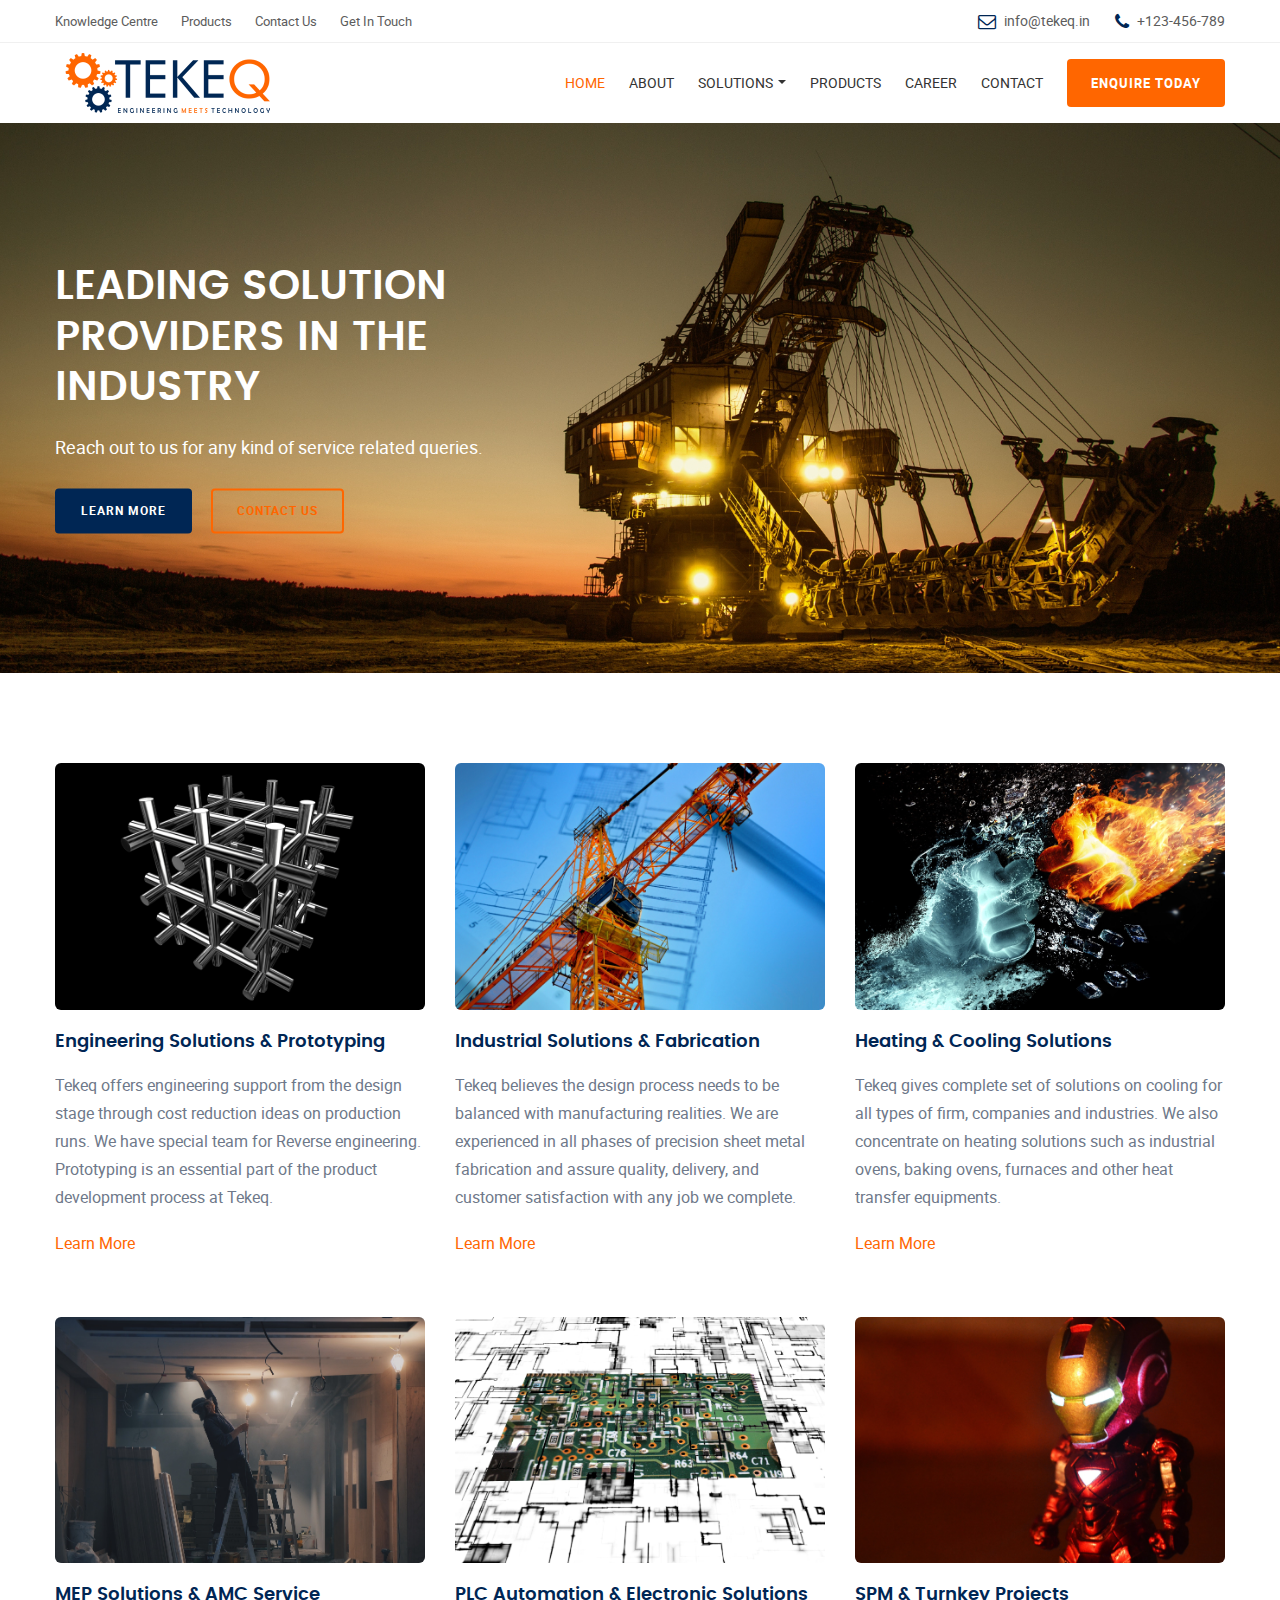
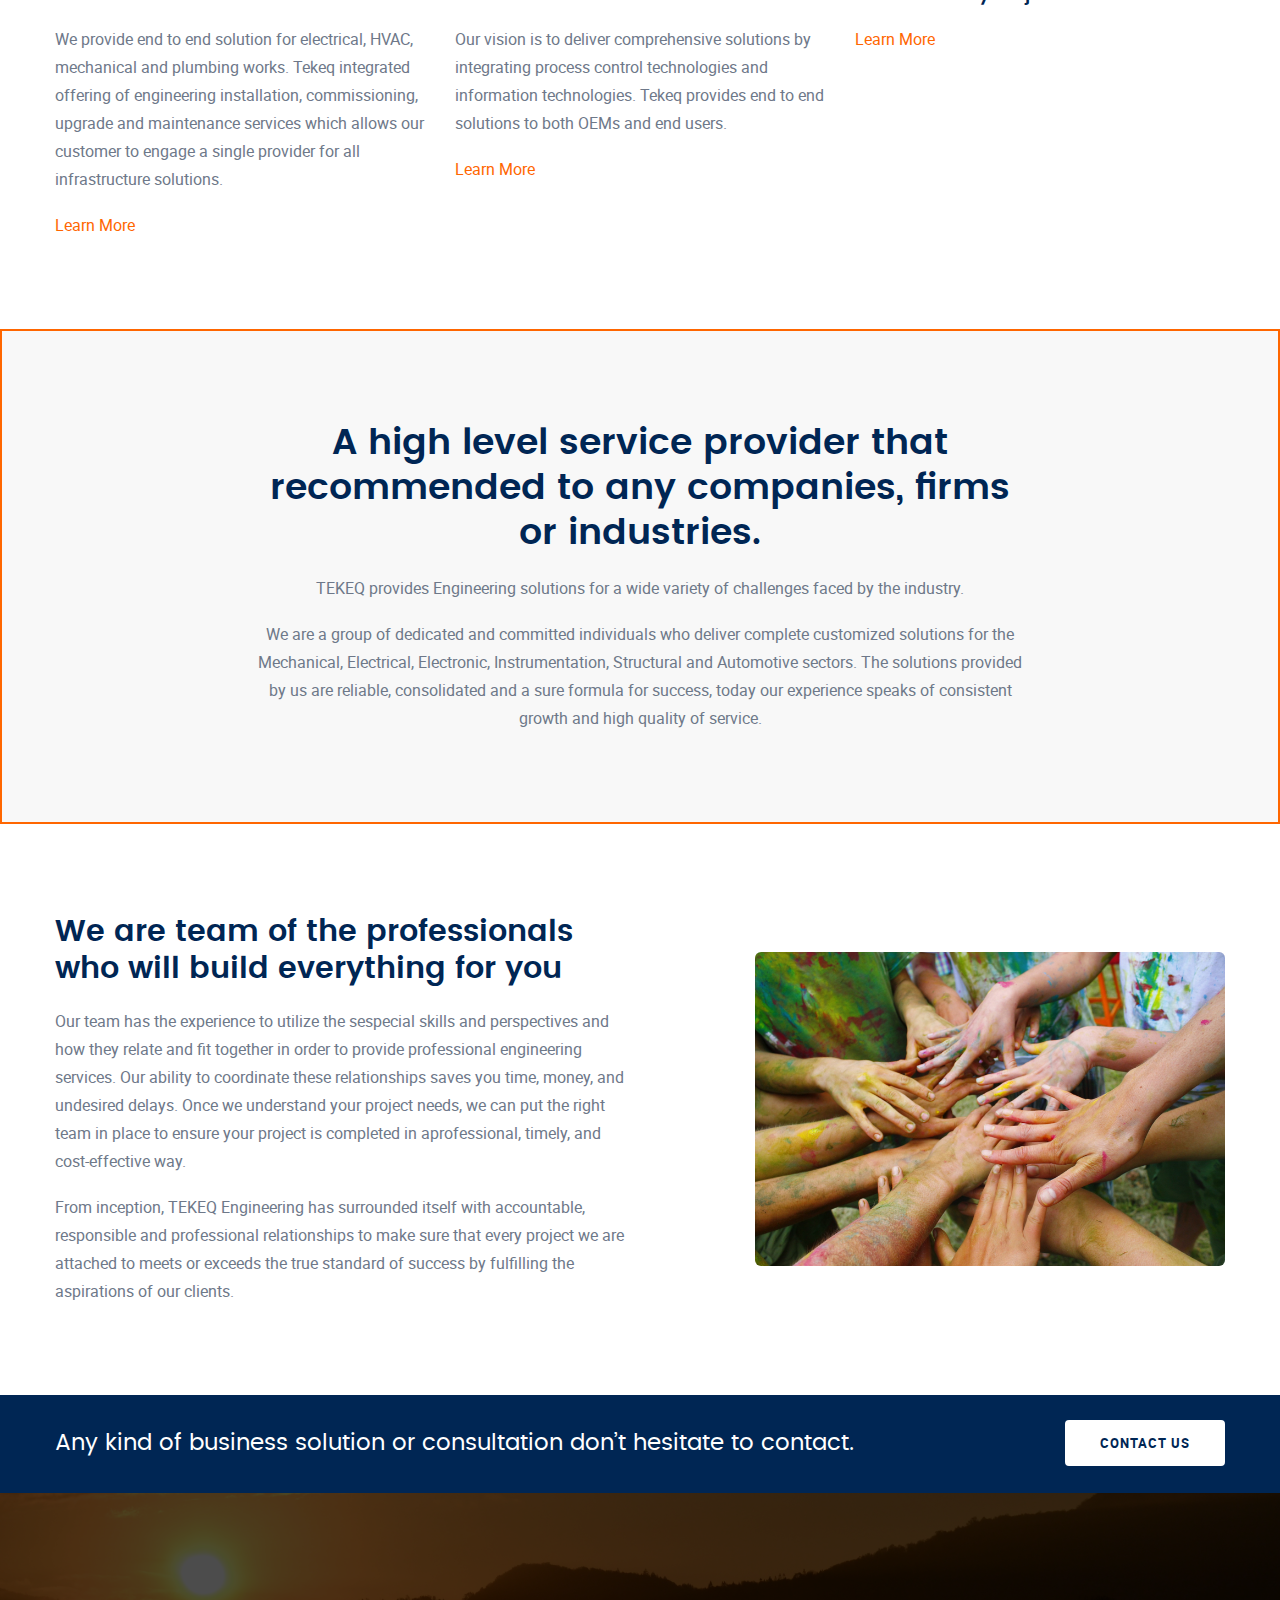
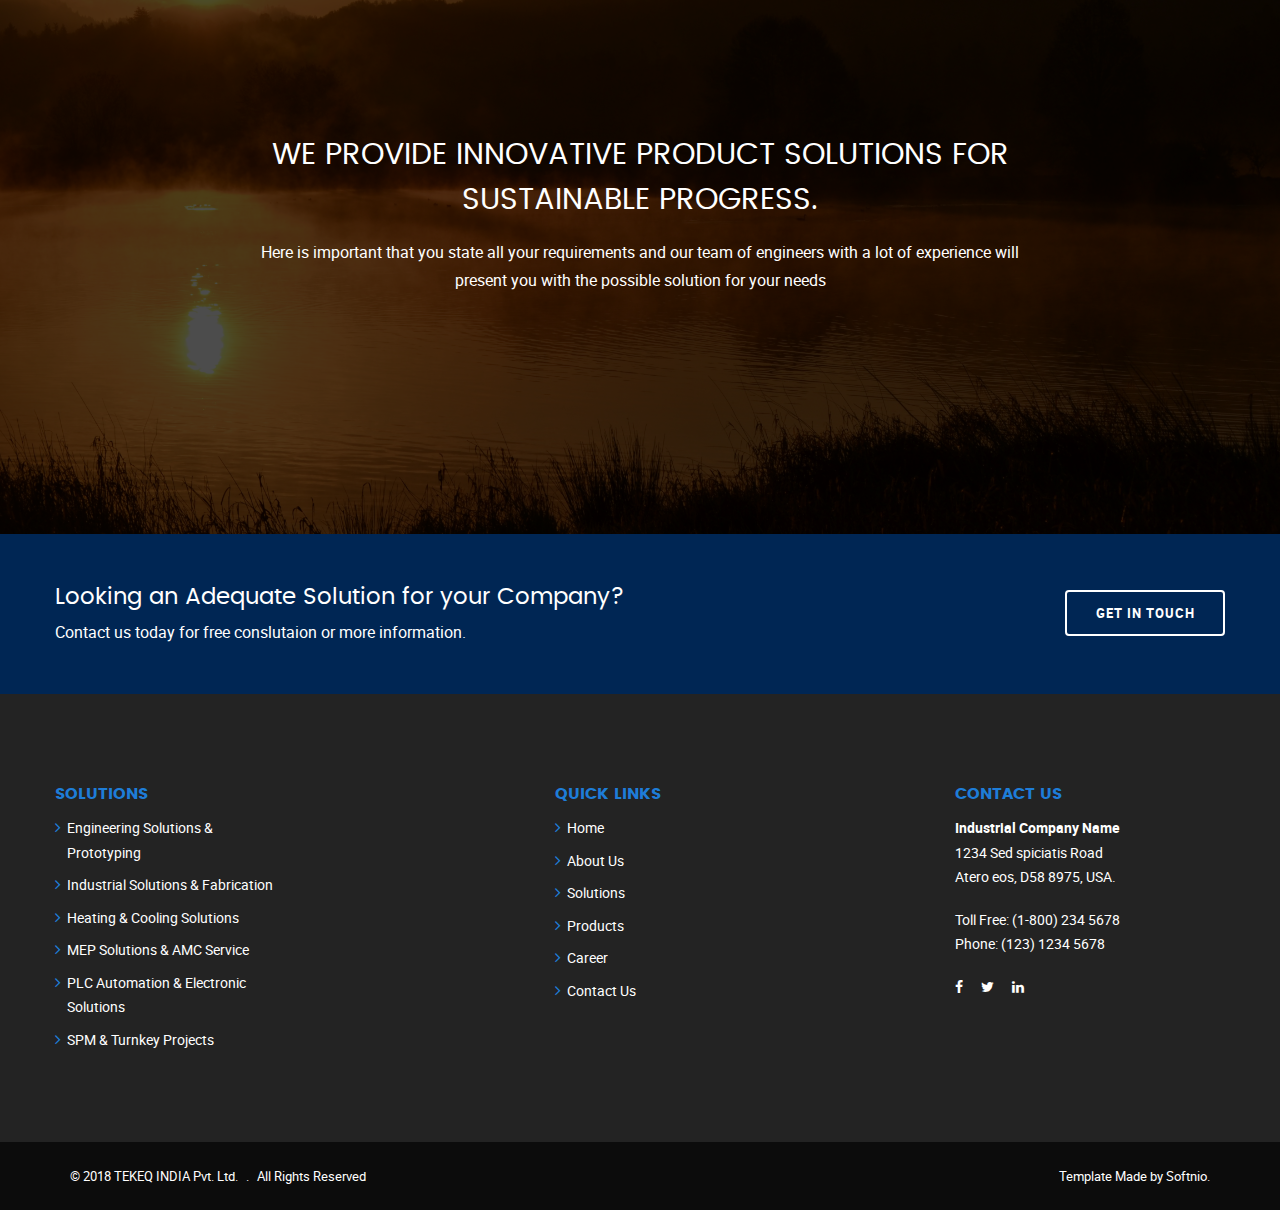
==== commit 5bc4daea: "Changes to index page" ====
--- a/index.html
+++ b/index.html
@@ -282,7 +282,7 @@
 
 				<div class="wide-sm center">
 					<h1>A high level service provider that recommended to any companies, firms or industries.</h1>
-					<p>Lorem ipsum dolor sit amet, consectetur adipiscing elit. Mauris a enim aliquam, condimentum nisl a, laoreet lectus. Aliquam convallis sed elit nec vehicula. Praesent gravida, massa sit amet ullamcorper fringilla, tortor nunc ultrices dui porttitor mi non, elementum dui.</p>
+					<p>TEKEQ provides Engineering solutions for a wide variety of challenges faced by the industry. </p><p>We are a group of dedicated and committed individuals who deliver complete customized solutions for the Mechanical, Electrical, Electronic, Instrumentation, Structural and Automotive sectors. The solutions provided by us are reliable, consolidated and a sure formula for success, today our experience speaks of consistent growth and high quality of service.</p>
 				</div>
 
 			</div>			
@@ -298,8 +298,11 @@
 				<div class="row row-vm">
 					<div class="col-md-6 res-m-bttm">
 						<h2>We are team of the professionals who will build everything for you</h2>
-						<p>Vivamus finibus accumsan ultricies orem ipsum dolor sit amet, consectetur adipiscing elit. Sed eleifend consequat metus, ac egestas tortor placerat vehicula. Nulla tincidunt risus nisl, sed iaculis elit dapibus id. Suspendisse quis lorem nibh. Fusce a magna sollicitudin, semper justo a sagittis.</p>
-						<p>Vestibulum ante ipsum primis in faucibus orci luctus et ultrices posuere cubilia curay. Fusce a magna sollicitudin, semper justo a sagittis est. Vestibulum ante ipsum primis in faucibus orci luctus et ultrices posuere cubilia curay.</p>
+						<p>Our team has the experience to utilize the sespecial skills and perspectives and how they
+						relate and fit together in order to provide professional engineering services. Our ability to coordinate these relationships saves you time, money, and undesired delays. Once we understand your project needs, we can put the right team in place to ensure your project is completed in aprofessional, timely, and cost-effective way.</p>
+						<p>From inception, TEKEQ Engineering has surrounded itself with accountable, responsible and
+						professional relationships to make sure that every project we are attached to meets or
+						exceeds the true standard of success by fulfilling the aspirations of our clients.</p>
 					</div>
 					<div class="col-md-5 col-md-offset-1">
 						<img src="image/team.jpg" alt="">
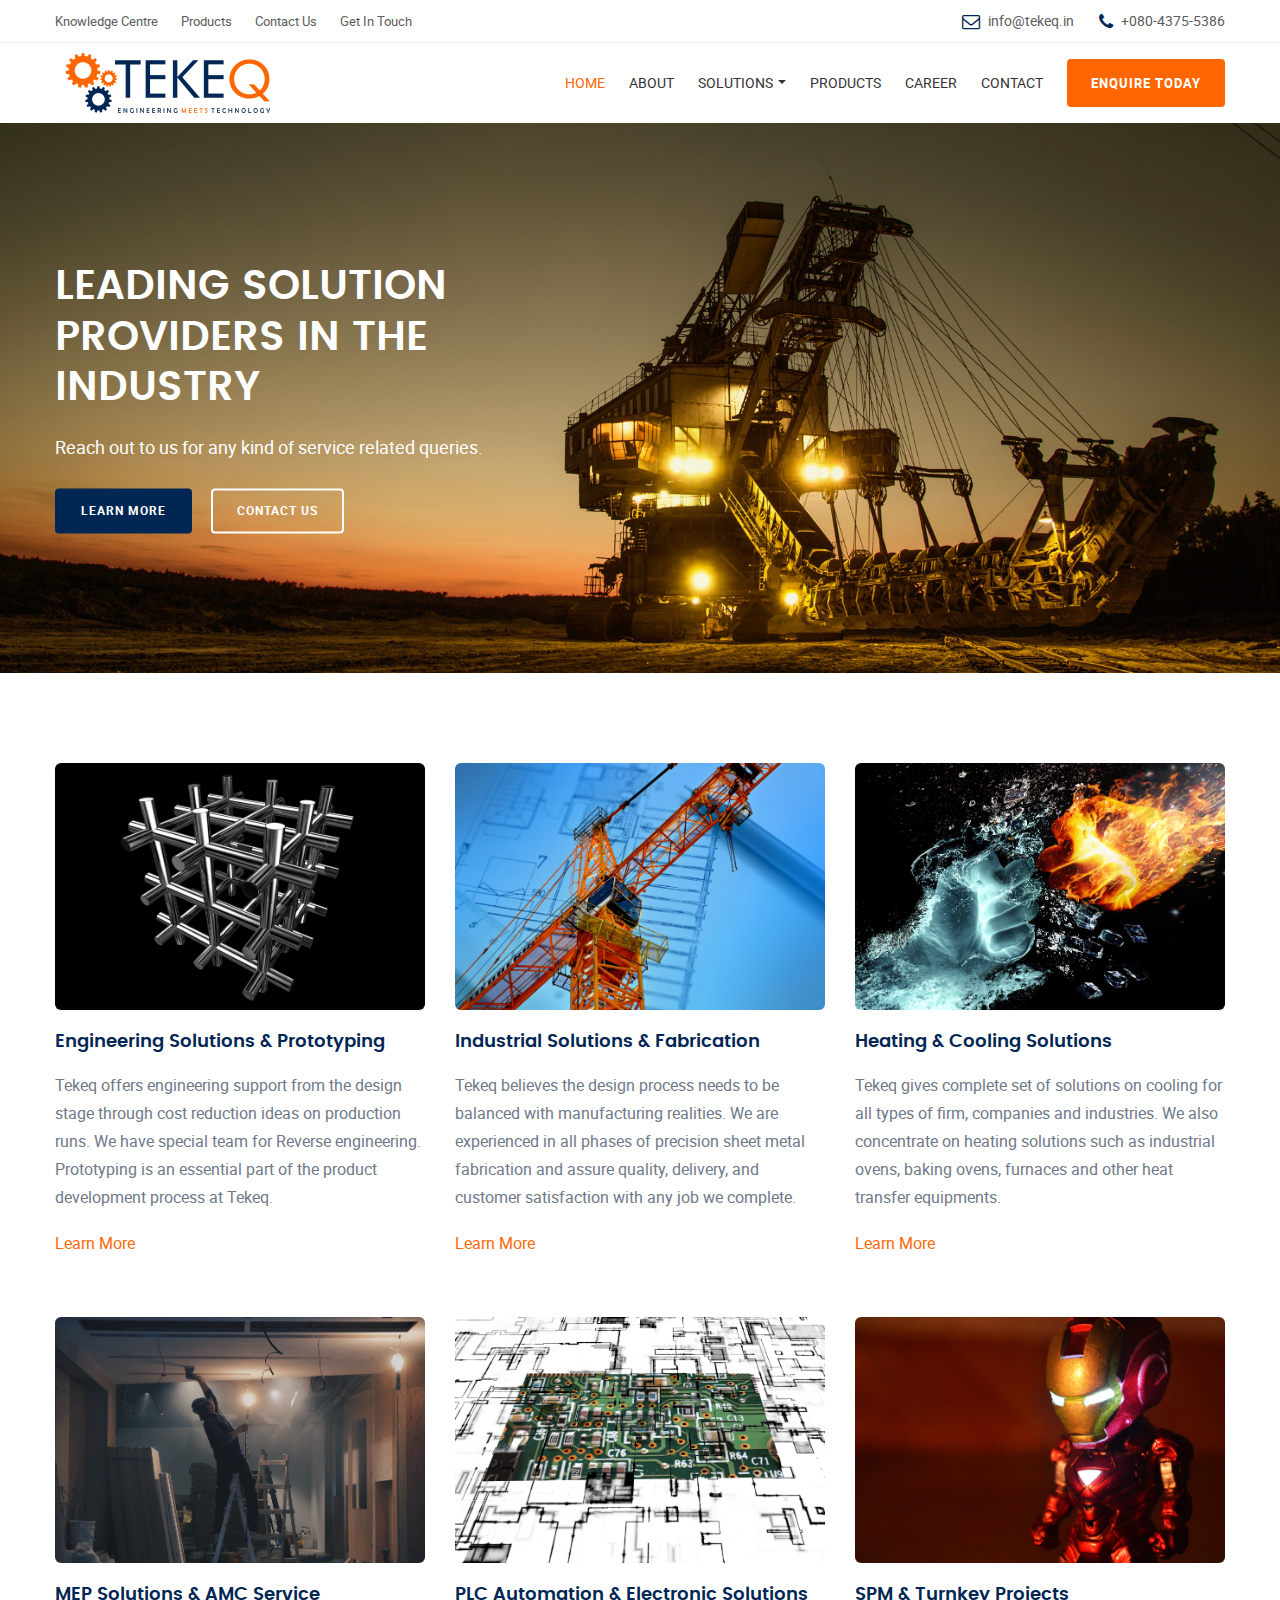
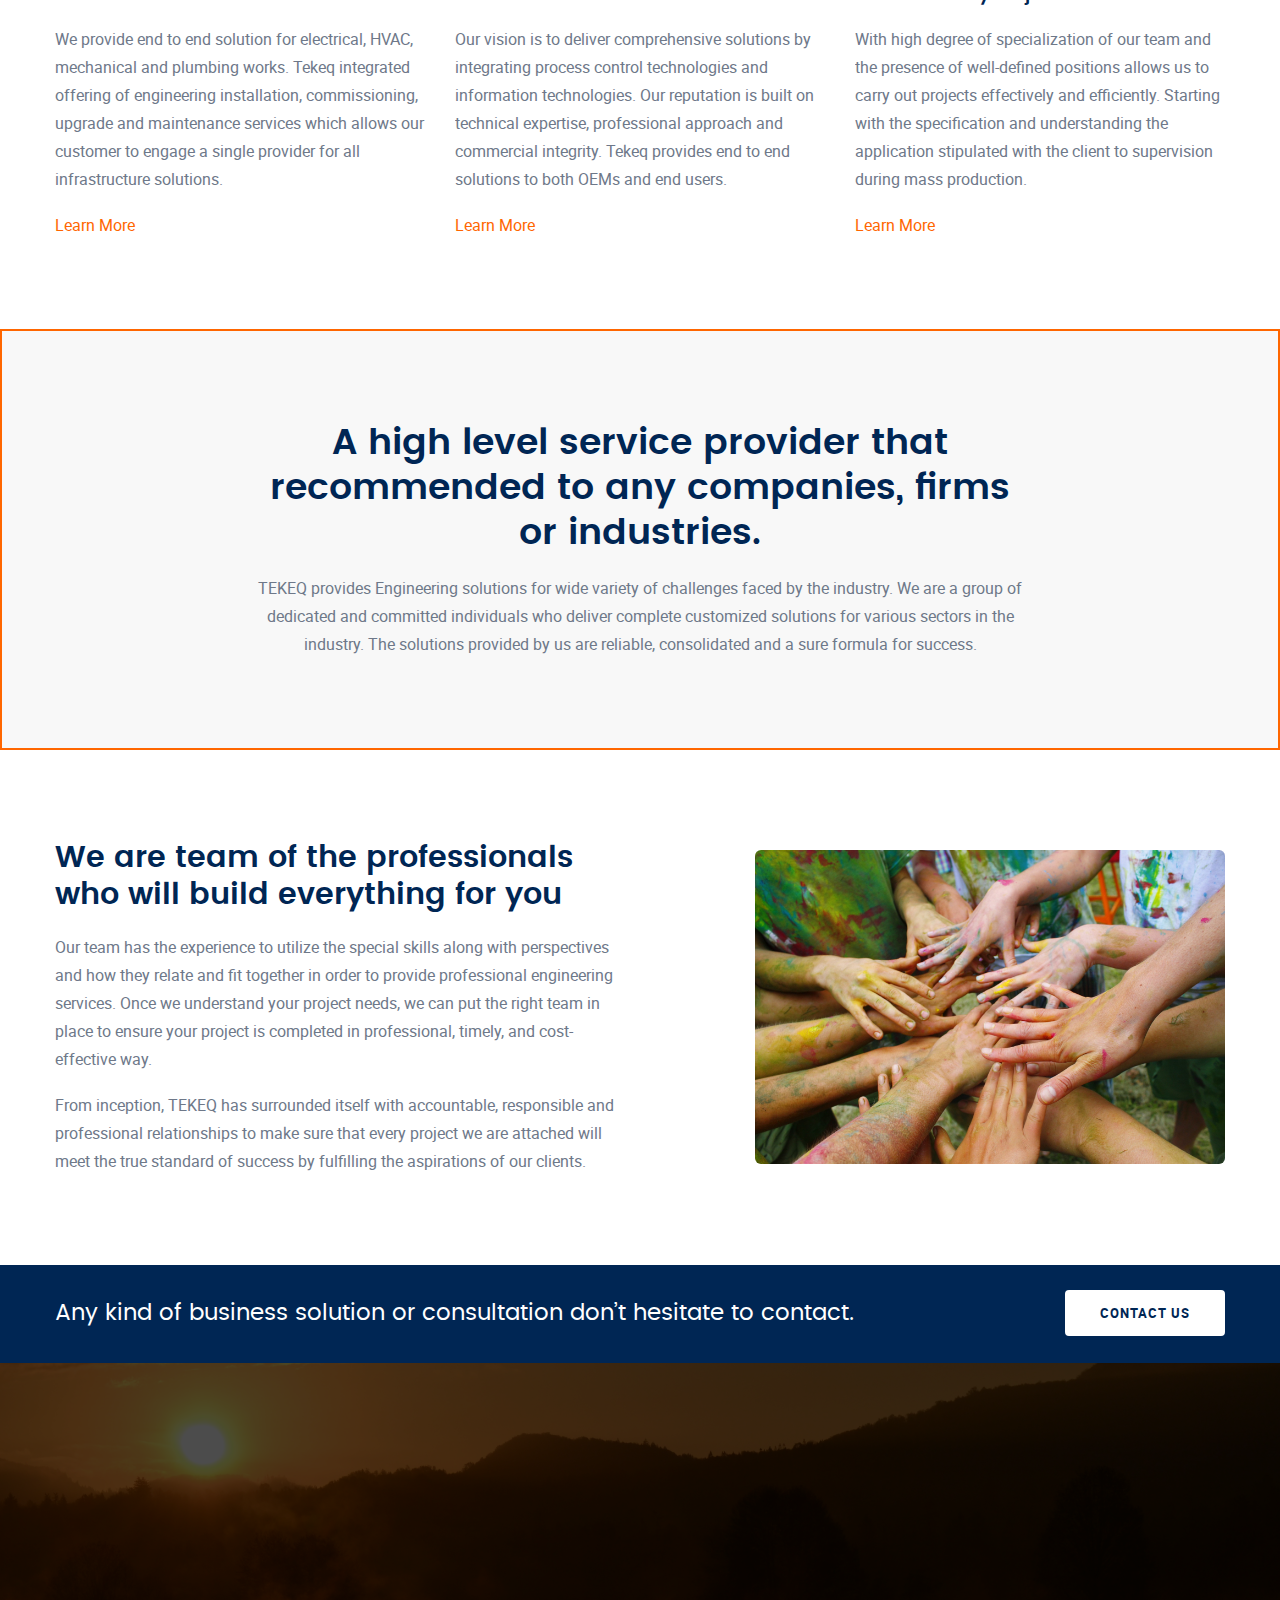
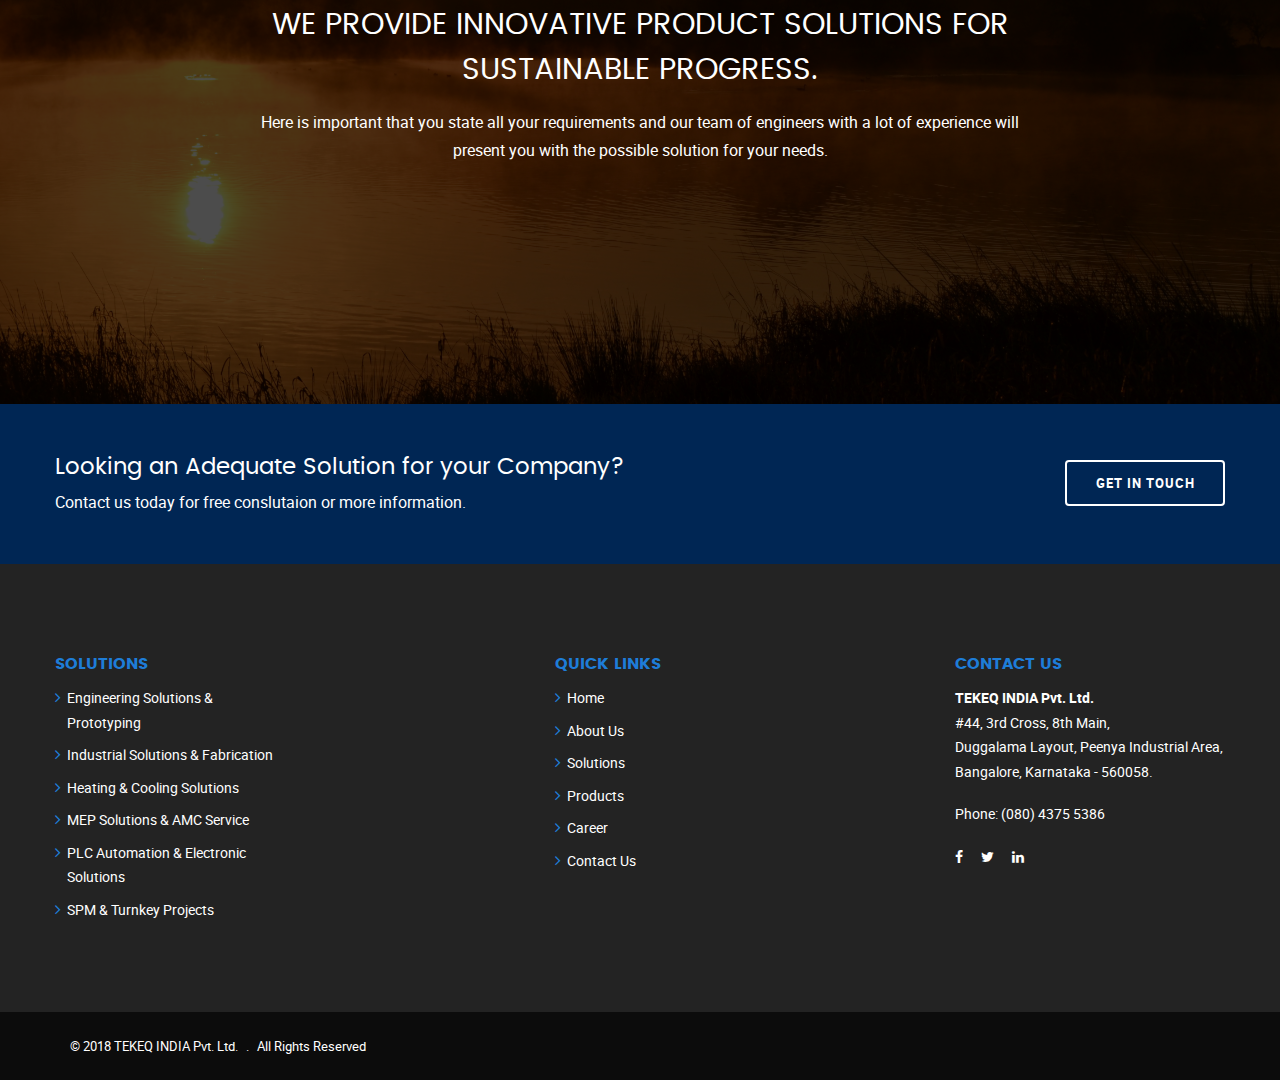
==== commit 2f75bbf9: "Update - Index and contact page alteration" ====
--- a/index.html
+++ b/index.html
@@ -31,7 +31,7 @@
 							</li>
 							<li class="t-phone t-phone1">
 								<em class="fa fa-phone" aria-hidden="true"></em>
-								<span>+123-456-789</span>
+								<span>+080-4375-5386</span>
 							</li>
 						</ul>
 					</div>
@@ -100,7 +100,7 @@
 											<p>Reach out to us for any kind of service related queries.</p>
 											<div class="banner-cta">
 												<a class="btn" href="solution-single.html">Learn More</a>
-												<a class="btn btn-alt btn-outline" href="contact-us.html">Contact Us</a>
+												<a class="btn btn-light btn-outline" href="contact-us.html">Contact Us</a>
 											</div>
 										</div>
 									</div>
@@ -138,7 +138,7 @@
 								<div class="row">
 									<div class="banner-text al-left pos-left light">
 										<div class="animated fadeInRight">
-											<h2 class="ucap">We are team of the professionals</h2>
+											<h2 class="ucap">Inspired by our <br> vision</h2>
 											<p>Values are the part of our DNA.</p>
 											<div class="banner-cta">
 												<a class="btn" href="solution-single-extend.html">Learn More</a>
@@ -246,7 +246,7 @@
 							</a>
 							<div class="fbox-content">
 								<h3><a href="solution-single-alter.html">PLC Automation & Electronic Solutions</a></h3>
-								<p>Our vision is to deliver comprehensive solutions by integrating process control technologies and information technologies. Tekeq provides end to end solutions to both OEMs and end users.</p>
+								<p>Our vision is to deliver comprehensive solutions by integrating process control technologies and information technologies. Our reputation is built on technical expertise, professional approach and commercial integrity. Tekeq provides end to end solutions to both OEMs and end users.</p>
 								<p><a href="solution-single-alter.html" class="btn-link">Learn More</a></p>
 							</div>
 						</div>
@@ -262,7 +262,8 @@
 							</a>
 							<div class="fbox-content">
 								<h3><a href="solution-single-extend.html">SPM & Turnkey Projects</a></h3>
-								<p></p>
+								<p>With high degree of specialization of our team and the presence of well-defined positions allows us to carry out projects effectively and efficiently.
+								Starting with the specification and understanding the application stipulated with the client to supervision during mass production.</p>
 								<p><a href="solution-single-extend.html" class="btn-link">Learn More</a></p>
 							</div>
 						</div>
@@ -282,7 +283,7 @@
 
 				<div class="wide-sm center">
 					<h1>A high level service provider that recommended to any companies, firms or industries.</h1>
-					<p>TEKEQ provides Engineering solutions for a wide variety of challenges faced by the industry. </p><p>We are a group of dedicated and committed individuals who deliver complete customized solutions for the Mechanical, Electrical, Electronic, Instrumentation, Structural and Automotive sectors. The solutions provided by us are reliable, consolidated and a sure formula for success, today our experience speaks of consistent growth and high quality of service.</p>
+					<p>TEKEQ provides Engineering solutions for wide variety of challenges faced by the industry. We are a group of dedicated and committed individuals who deliver complete customized solutions for various sectors in the industry. The solutions provided by us are reliable, consolidated and a sure formula for success.</p>
 				</div>
 
 			</div>			
@@ -298,11 +299,9 @@
 				<div class="row row-vm">
 					<div class="col-md-6 res-m-bttm">
 						<h2>We are team of the professionals who will build everything for you</h2>
-						<p>Our team has the experience to utilize the sespecial skills and perspectives and how they
-						relate and fit together in order to provide professional engineering services. Our ability to coordinate these relationships saves you time, money, and undesired delays. Once we understand your project needs, we can put the right team in place to ensure your project is completed in aprofessional, timely, and cost-effective way.</p>
-						<p>From inception, TEKEQ Engineering has surrounded itself with accountable, responsible and
-						professional relationships to make sure that every project we are attached to meets or
-						exceeds the true standard of success by fulfilling the aspirations of our clients.</p>
+						<p>Our team has the experience to utilize the special skills along with perspectives and how they relate and fit together in order to provide professional engineering services. Once we understand your project needs, we can put the right team in place to ensure your project is completed in professional, timely, and cost-effective way.</p>
+						<p>From inception, TEKEQ has surrounded itself with accountable, responsible and
+						professional relationships to make sure that every project we are attached will meet the true standard of success by fulfilling the aspirations of our clients.</p>
 					</div>
 					<div class="col-md-5 col-md-offset-1">
 						<img src="image/team.jpg" alt="">
@@ -340,7 +339,7 @@
 
 					<div class="cta-content wide-sm center">
 						<h2>We provide innovative product solutions for sustainable progress.</h2>
-						<p>Here is important that you state all your requirements and our team of engineers with a lot of experience will present you with the possible solution for your needs</p>
+						<p>Here is important that you state all your requirements and our team of engineers with a lot of experience will present you with the possible solution for your needs.</p>
 					</div>
 				</div>
 			</div>
@@ -546,15 +545,13 @@
 						<div class="wgs wgs-footer">
 							<h5 class="wgs-title">Contact us</h5>
 							<div class="wgs-content">
-								<p><strong>Industrial Company Name</strong><br>
-									1234 Sed spiciatis Road <br>
-									Atero eos, D58 8975, USA.</p>
-								<p><span>Toll Free</span>: (1-800) 234 5678<br>
-									<span>Phone</span>: (123) 1234 5678</p>
+								<p><strong>TEKEQ INDIA Pvt. Ltd.</strong><br>
+									#44, 3rd Cross, 8th Main, <br>Duggalama Layout, Peenya Industrial Area, <br>Bangalore, Karnataka - 560058.
+								<p><span>Phone</span>: (080) 4375 5386</p>
 								<ul class="social">
-									<li><a href="#"><em class="fa fa-facebook" aria-hidden="true"></em></a></li>
-									<li><a href="#"><em class="fa fa-twitter" aria-hidden="true"></em></a></li>
-									<li><a href="#"><em class="fa fa-linkedin" aria-hidden="true"></em></a></li>
+									<li><a target="_blank" href="https://www.facebook.com/TEKEQINDIA"><em class="fa fa-facebook" aria-hidden="true"></em></a></li>
+									<li><a target="_blank" href="#"><em class="fa fa-twitter" aria-hidden="true"></em></a></li>
+									<li><a target="_blank" href="https://www.linkedin.com/company/tekeqindia-pvt-ltd/"><em class="fa fa-linkedin" aria-hidden="true"></em></a></li>
 								</ul>
 							</div>
 						</div>
@@ -575,10 +572,7 @@
 				<div class="site-copy col-sm-7">
 					<p>&copy; 2018 TEKEQ INDIA Pvt. Ltd. <span class="sep"> . </span> All Rights Reserved</p>
 				</div>
-				<div class="site-by col-sm-5 al-right">
-					<p>Template Made by <a href="http://softnio.com/" target="_blank">Softnio.</a></p>
-				</div>
- 				
+				
 			</div>
 		</div>
 	</div>
